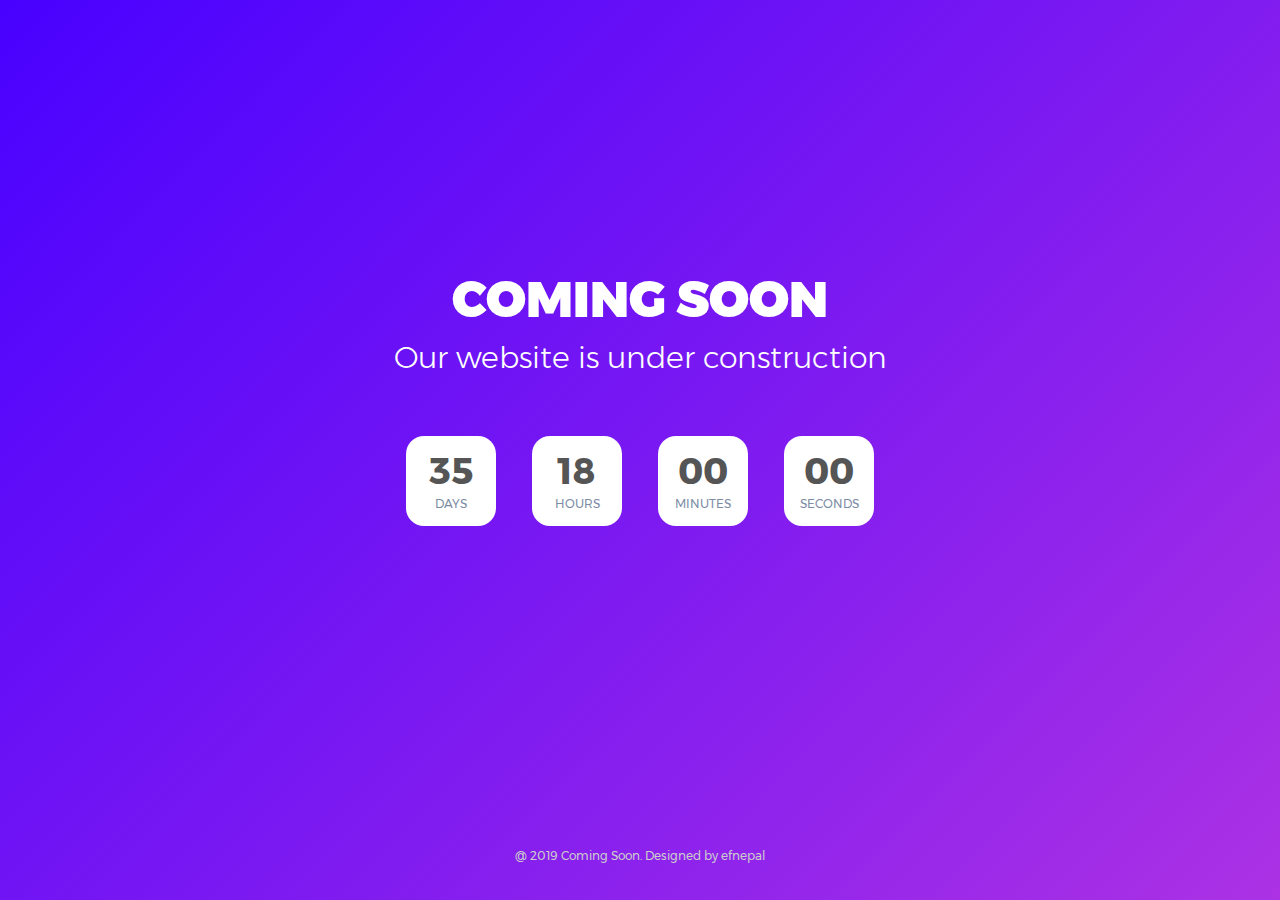
==== index.html @ 0855dcf0 "Initial Commit" ====
<!DOCTYPE html>
<html lang="en">
<head>
	<title>Coming Soon 4</title>
	<meta charset="UTF-8">
	<meta name="viewport" content="width=device-width, initial-scale=1">
<!--===============================================================================================-->	
	<link rel="icon" type="image/png" href="images/icons/favicon.ico"/>
<!--===============================================================================================-->
	<link rel="stylesheet" type="text/css" href="vendor/bootstrap/css/bootstrap.min.css">
<!--===============================================================================================-->
	<link rel="stylesheet" type="text/css" href="fonts/font-awesome-4.7.0/css/font-awesome.min.css">
<!--===============================================================================================-->
	<link rel="stylesheet" type="text/css" href="fonts/iconic/css/material-design-iconic-font.min.css">
<!--===============================================================================================-->
	<link rel="stylesheet" type="text/css" href="vendor/animate/animate.css">
<!--===============================================================================================-->
	<link rel="stylesheet" type="text/css" href="vendor/select2/select2.min.css">
<!--===============================================================================================-->
	<link rel="stylesheet" type="text/css" href="css/util.css">
	<link rel="stylesheet" type="text/css" href="css/main.css">
<!--===============================================================================================-->
</head>
<body>
	
	
	<div class="bg-g1 size1 flex-w flex-col-c-sb p-l-15 p-r-15 p-t-55 p-b-35 respon1">
		<span></span>
		<div class="flex-col-c p-t-50 p-b-50">
			<h3 class="l1-txt1 txt-center p-b-10">
				Coming Soon
			</h3>

			<p class="txt-center l1-txt2 p-b-60">
				Our website is under construction
			</p>

			<div class="flex-w flex-c cd100 p-b-82">
				<div class="flex-col-c-m size2 how-countdown">
					<span class="l1-txt3 p-b-9 days">35</span>
					<span class="s1-txt1">Days</span>
				</div>

				<div class="flex-col-c-m size2 how-countdown">
					<span class="l1-txt3 p-b-9 hours">17</span>
					<span class="s1-txt1">Hours</span>
				</div>

				<div class="flex-col-c-m size2 how-countdown">
					<span class="l1-txt3 p-b-9 minutes">50</span>
					<span class="s1-txt1">Minutes</span>
				</div>

				<div class="flex-col-c-m size2 how-countdown">
					<span class="l1-txt3 p-b-9 seconds">39</span>
					<span class="s1-txt1">Seconds</span>
				</div>
			</div>

			<!-- <button class="flex-c-m s1-txt2 size3 how-btn"  data-toggle="modal" data-target="#subscribe">
				Follow us for update now!
			</button> -->
		</div>

		<span class="s1-txt3 txt-center">
			@ 2019 Coming Soon. Designed by efnepal
		</span>
		
	</div>

	<!-- Modal Login -->
	<div class="modal fade" id="subscribe" tabindex="-1" role="dialog" aria-hidden="true">
		<div class="modal-dialog" role="document" data-dismiss="modal">
			<div class="modal-subscribe where1-parent bg0 bor2 size4 p-t-54 p-b-100 p-l-15 p-r-15">
				<button class="btn-close-modal how-btn2 fs-26 where1 trans-04">
					<i class="zmdi zmdi-close"></i>
				</button>

				<div class="wsize1 m-lr-auto">
					<h3 class="m1-txt1 txt-center p-b-36">
						<span class="bor1 p-b-6">Subscribe</span>
					</h3>

					<p class="m1-txt2 txt-center p-b-40">
						Follow us for update now!
					</p>

					<form class="contact100-form validate-form">
						<div class="wrap-input100 m-b-10 validate-input" data-validate = "Name is required">
							<input class="s1-txt4 placeholder0 input100" type="text" name="name" placeholder="Name">
							<span class="focus-input100"></span>
						</div>

						<div class="wrap-input100 m-b-20 validate-input" data-validate = "Email is required: ex@abc.xyz">
							<input class="s1-txt4 placeholder0 input100" type="text" name="email" placeholder="Email">
							<span class="focus-input100"></span>
						</div>

						<div class="w-full">
							<button class="flex-c-m s1-txt2 size5 how-btn1 trans-04">
								Get Updates
							</button>
						</div>
					</form>

					<p class="s1-txt5 txt-center wsize2 m-lr-auto p-t-20">
						And don’t worry, we hate spam too! You can unsubcribe at anytime.
					</p>
				</div>
			</div>

		</div>
	</div>

	

<!--===============================================================================================-->	
	<script src="vendor/jquery/jquery-3.2.1.min.js"></script>
<!--===============================================================================================-->
	<script src="vendor/bootstrap/js/popper.js"></script>
	<script src="vendor/bootstrap/js/bootstrap.min.js"></script>
<!--===============================================================================================-->
	<script src="vendor/select2/select2.min.js"></script>
<!--===============================================================================================-->
	<script src="vendor/countdowntime/moment.min.js"></script>
	<script src="vendor/countdowntime/moment-timezone.min.js"></script>
	<script src="vendor/countdowntime/moment-timezone-with-data.min.js"></script>
	<script src="vendor/countdowntime/countdowntime.js"></script>
	<script>
		$('.cd100').countdown100({
			// Set Endtime here
			// Endtime must be > current time
			endtimeYear: 0,
			endtimeMonth: 0,
			endtimeDate: 35,
			endtimeHours: 18,
			endtimeMinutes: 0,
			endtimeSeconds: 0,
			timeZone: "" 
			// ex:  timeZone: "America/New_York", can be empty
			// go to " http://momentjs.com/timezone/ " to get timezone
		});
	</script>
<!--===============================================================================================-->
	<script src="vendor/tilt/tilt.jquery.min.js"></script>
	<script >
		$('.js-tilt').tilt({
			scale: 1.1
		})
	</script>
<!--===============================================================================================-->
	<script src="js/main.js"></script>

</body>
</html>
---- fonts/iconic/css/material-design-iconic-font.min.css ----
@font-face{font-family:Material-Design-Iconic-Font;src:url(../fonts/Material-Design-Iconic-Font.woff2?v=2.2.0) format('woff2'),url(../fonts/Material-Design-Iconic-Font.woff?v=2.2.0) format('woff'),url(../fonts/Material-Design-Iconic-Font.ttf?v=2.2.0) format('truetype')}.zmdi{display:inline-block;font:normal normal normal 14px/1 'Material-Design-Iconic-Font';font-size:inherit;text-rendering:auto;-webkit-font-smoothing:antialiased;-moz-osx-font-smoothing:grayscale}.zmdi-hc-lg{font-size:1.33333333em;line-height:.75em;vertical-align:-15%}.zmdi-hc-2x{font-size:2em}.zmdi-hc-3x{font-size:3em}.zmdi-hc-4x{font-size:4em}.zmdi-hc-5x{font-size:5em}.zmdi-hc-fw{width:1.28571429em;text-align:center}.zmdi-hc-ul{padding-left:0;margin-left:2.14285714em;list-style-type:none}.zmdi-hc-ul>li{position:relative}.zmdi-hc-li{position:absolute;left:-2.14285714em;width:2.14285714em;top:.14285714em;text-align:center}.zmdi-hc-li.zmdi-hc-lg{left:-1.85714286em}.zmdi-hc-border{padding:.1em .25em;border:solid .1em #9e9e9e;border-radius:2px}.zmdi-hc-border-circle{padding:.1em .25em;border:solid .1em #9e9e9e;border-radius:50%}.zmdi.pull-left{float:left;margin-right:.15em}.zmdi.pull-right{float:right;margin-left:.15em}.zmdi-hc-spin{-webkit-animation:zmdi-spin 1.5s infinite linear;animation:zmdi-spin 1.5s infinite linear}.zmdi-hc-spin-reverse{-webkit-animation:zmdi-spin-reverse 1.5s infinite linear;animation:zmdi-spin-reverse 1.5s infinite linear}@-webkit-keyframes zmdi-spin{0%{-webkit-transform:rotate(0deg);transform:rotate(0deg)}100%{-webkit-transform:rotate(359deg);transform:rotate(359deg)}}@keyframes zmdi-spin{0%{-webkit-transform:rotate(0deg);transform:rotate(0deg)}100%{-webkit-transform:rotate(359deg);transform:rotate(359deg)}}@-webkit-keyframes zmdi-spin-reverse{0%{-webkit-transform:rotate(0deg);transform:rotate(0deg)}100%{-webkit-transform:rotate(-359deg);transform:rotate(-359deg)}}@keyframes zmdi-spin-reverse{0%{-webkit-transform:rotate(0deg);transform:rotate(0deg)}100%{-webkit-transform:rotate(-359deg);transform:rotate(-359deg)}}.zmdi-hc-rotate-90{-webkit-transform:rotate(90deg);-ms-transform:rotate(90deg);transform:rotate(90deg)}.zmdi-hc-rotate-180{-webkit-transform:rotate(180deg);-ms-transform:rotate(180deg);transform:rotate(180deg)}.zmdi-hc-rotate-270{-webkit-transform:rotate(270deg);-ms-transform:rotate(270deg);transform:rotate(270deg)}.zmdi-hc-flip-horizontal{-webkit-transform:scale(-1,1);-ms-transform:scale(-1,1);transform:scale(-1,1)}.zmdi-hc-flip-vertical{-webkit-transform:scale(1,-1);-ms-transform:scale(1,-1);transform:scale(1,-1)}.zmdi-hc-stack{position:relative;display:inline-block;width:2em;height:2em;line-height:2em;vertical-align:middle}.zmdi-hc-stack-1x,.zmdi-hc-stack-2x{position:absolute;left:0;width:100%;text-align:center}.zmdi-hc-stack-1x{line-height:inherit}.zmdi-hc-stack-2x{font-size:2em}.zmdi-hc-inverse{color:#fff}.zmdi-3d-rotation:before{content:'\f101'}.zmdi-airplane-off:before{content:'\f102'}.zmdi-airplane:before{content:'\f103'}.zmdi-album:before{content:'\f104'}.zmdi-archive:before{content:'\f105'}.zmdi-assignment-account:before{content:'\f106'}.zmdi-assignment-alert:before{content:'\f107'}.zmdi-assignment-check:before{content:'\f108'}.zmdi-assignment-o:before{content:'\f109'}.zmdi-assignment-return:before{content:'\f10a'}.zmdi-assignment-returned:before{content:'\f10b'}.zmdi-assignment:before{content:'\f10c'}.zmdi-attachment-alt:before{content:'\f10d'}.zmdi-attachment:before{content:'\f10e'}.zmdi-audio:before{content:'\f10f'}.zmdi-badge-check:before{content:'\f110'}.zmdi-balance-wallet:before{content:'\f111'}.zmdi-balance:before{content:'\f112'}.zmdi-battery-alert:before{content:'\f113'}.zmdi-battery-flash:before{content:'\f114'}.zmdi-battery-unknown:before{content:'\f115'}.zmdi-battery:before{content:'\f116'}.zmdi-bike:before{content:'\f117'}.zmdi-block-alt:before{content:'\f118'}.zmdi-block:before{content:'\f119'}.zmdi-boat:before{content:'\f11a'}.zmdi-book-image:before{content:'\f11b'}.zmdi-book:before{content:'\f11c'}.zmdi-bookmark-outline:before{content:'\f11d'}.zmdi-bookmark:before{content:'\f11e'}.zmdi-brush:before{content:'\f11f'}.zmdi-bug:before{content:'\f120'}.zmdi-bus:before{content:'\f121'}.zmdi-cake:before{content:'\f122'}.zmdi-car-taxi:before{content:'\f123'}.zmdi-car-wash:before{content:'\f124'}.zmdi-car:before{content:'\f125'}.zmdi-card-giftcard:before{content:'\f126'}.zmdi-card-membership:before{content:'\f127'}.zmdi-card-travel:before{content:'\f128'}.zmdi-card:before{content:'\f129'}.zmdi-case-check:before{content:'\f12a'}.zmdi-case-download:before{content:'\f12b'}.zmdi-case-play:before{content:'\f12c'}.zmdi-case:before{content:'\f12d'}.zmdi-cast-connected:before{content:'\f12e'}.zmdi-cast:before{content:'\f12f'}.zmdi-chart-donut:before{content:'\f130'}.zmdi-chart:before{content:'\f131'}.zmdi-city-alt:before{content:'\f132'}.zmdi-city:before{content:'\f133'}.zmdi-close-circle-o:before{content:'\f134'}.zmdi-close-circle:before{content:'\f135'}.zmdi-close:before{content:'\f136'}.zmdi-cocktail:before{content:'\f137'}.zmdi-code-setting:before{content:'\f138'}.zmdi-code-smartphone:before{content:'\f139'}.zmdi-code:before{content:'\f13a'}.zmdi-coffee:before{content:'\f13b'}.zmdi-collection-bookmark:before{content:'\f13c'}.zmdi-collection-case-play:before{content:'\f13d'}.zmdi-collection-folder-image:before{content:'\f13e'}.zmdi-collection-image-o:before{content:'\f13f'}.zmdi-collection-image:before{content:'\f140'}.zmdi-collection-item-1:before{content:'\f141'}.zmdi-collection-item-2:before{content:'\f142'}.zmdi-collection-item-3:before{content:'\f143'}.zmdi-collection-item-4:before{content:'\f144'}.zmdi-collection-item-5:before{content:'\f145'}.zmdi-collection-item-6:before{content:'\f146'}.zmdi-collection-item-7:before{content:'\f147'}.zmdi-collection-item-8:before{content:'\f148'}.zmdi-collection-item-9-plus:before{content:'\f149'}.zmdi-collection-item-9:before{content:'\f14a'}.zmdi-collection-item:before{content:'\f14b'}.zmdi-collection-music:before{content:'\f14c'}.zmdi-collection-pdf:before{content:'\f14d'}.zmdi-collection-plus:before{content:'\f14e'}.zmdi-collection-speaker:before{content:'\f14f'}.zmdi-collection-text:before{content:'\f150'}.zmdi-collection-video:before{content:'\f151'}.zmdi-compass:before{content:'\f152'}.zmdi-cutlery:before{content:'\f153'}.zmdi-delete:before{content:'\f154'}.zmdi-dialpad:before{content:'\f155'}.zmdi-dns:before{content:'\f156'}.zmdi-drink:before{content:'\f157'}.zmdi-edit:before{content:'\f158'}.zmdi-email-open:before{content:'\f159'}.zmdi-email:before{content:'\f15a'}.zmdi-eye-off:before{content:'\f15b'}.zmdi-eye:before{content:'\f15c'}.zmdi-eyedropper:before{content:'\f15d'}.zmdi-favorite-outline:before{content:'\f15e'}.zmdi-favorite:before{content:'\f15f'}.zmdi-filter-list:before{content:'\f160'}.zmdi-fire:before{content:'\f161'}.zmdi-flag:before{content:'\f162'}.zmdi-flare:before{content:'\f163'}.zmdi-flash-auto:before{content:'\f164'}.zmdi-flash-off:before{content:'\f165'}.zmdi-flash:before{content:'\f166'}.zmdi-flip:before{content:'\f167'}.zmdi-flower-alt:before{content:'\f168'}.zmdi-flower:before{content:'\f169'}.zmdi-font:before{content:'\f16a'}.zmdi-fullscreen-alt:before{content:'\f16b'}.zmdi-fullscreen-exit:before{content:'\f16c'}.zmdi-fullscreen:before{content:'\f16d'}.zmdi-functions:before{content:'\f16e'}.zmdi-gas-station:before{content:'\f16f'}.zmdi-gesture:before{content:'\f170'}.zmdi-globe-alt:before{content:'\f171'}.zmdi-globe-lock:before{content:'\f172'}.zmdi-globe:before{content:'\f173'}.zmdi-graduation-cap:before{content:'\f174'}.zmdi-home:before{content:'\f175'}.zmdi-hospital-alt:before{content:'\f176'}.zmdi-hospital:before{content:'\f177'}.zmdi-hotel:before{content:'\f178'}.zmdi-hourglass-alt:before{content:'\f179'}.zmdi-hourglass-outline:before{content:'\f17a'}.zmdi-hourglass:before{content:'\f17b'}.zmdi-http:before{content:'\f17c'}.zmdi-image-alt:before{content:'\f17d'}.zmdi-image-o:before{content:'\f17e'}.zmdi-image:before{content:'\f17f'}.zmdi-inbox:before{content:'\f180'}.zmdi-invert-colors-off:before{content:'\f181'}.zmdi-invert-colors:before{content:'\f182'}.zmdi-key:before{content:'\f183'}.zmdi-label-alt-outline:before{content:'\f184'}.zmdi-label-alt:before{content:'\f185'}.zmdi-label-heart:before{content:'\f186'}.zmdi-label:before{content:'\f187'}.zmdi-labels:before{content:'\f188'}.zmdi-lamp:before{content:'\f189'}.zmdi-landscape:before{content:'\f18a'}.zmdi-layers-off:before{content:'\f18b'}.zmdi-layers:before{content:'\f18c'}.zmdi-library:before{content:'\f18d'}.zmdi-link:before{content:'\f18e'}.zmdi-lock-open:before{content:'\f18f'}.zmdi-lock-outline:before{content:'\f190'}.zmdi-lock:before{content:'\f191'}.zmdi-mail-reply-all:before{content:'\f192'}.zmdi-mail-reply:before{content:'\f193'}.zmdi-mail-send:before{content:'\f194'}.zmdi-mall:before{content:'\f195'}.zmdi-map:before{content:'\f196'}.zmdi-menu:before{content:'\f197'}.zmdi-money-box:before{content:'\f198'}.zmdi-money-off:before{content:'\f199'}.zmdi-money:before{content:'\f19a'}.zmdi-more-vert:before{content:'\f19b'}.zmdi-more:before{content:'\f19c'}.zmdi-movie-alt:before{content:'\f19d'}.zmdi-movie:before{content:'\f19e'}.zmdi-nature-people:before{content:'\f19f'}.zmdi-nature:before{content:'\f1a0'}.zmdi-navigation:before{content:'\f1a1'}.zmdi-open-in-browser:before{content:'\f1a2'}.zmdi-open-in-new:before{content:'\f1a3'}.zmdi-palette:before{content:'\f1a4'}.zmdi-parking:before{content:'\f1a5'}.zmdi-pin-account:before{content:'\f1a6'}.zmdi-pin-assistant:before{content:'\f1a7'}.zmdi-pin-drop:before{content:'\f1a8'}.zmdi-pin-help:before{content:'\f1a9'}.zmdi-pin-off:before{content:'\f1aa'}.zmdi-pin:before{content:'\f1ab'}.zmdi-pizza:before{content:'\f1ac'}.zmdi-plaster:before{content:'\f1ad'}.zmdi-power-setting:before{content:'\f1ae'}.zmdi-power:before{content:'\f1af'}.zmdi-print:before{content:'\f1b0'}.zmdi-puzzle-piece:before{content:'\f1b1'}.zmdi-quote:before{content:'\f1b2'}.zmdi-railway:before{content:'\f1b3'}.zmdi-receipt:before{content:'\f1b4'}.zmdi-refresh-alt:before{content:'\f1b5'}.zmdi-refresh-sync-alert:before{content:'\f1b6'}.zmdi-refresh-sync-off:before{content:'\f1b7'}.zmdi-refresh-sync:before{content:'\f1b8'}.zmdi-refresh:before{content:'\f1b9'}.zmdi-roller:before{content:'\f1ba'}.zmdi-ruler:before{content:'\f1bb'}.zmdi-scissors:before{content:'\f1bc'}.zmdi-screen-rotation-lock:before{content:'\f1bd'}.zmdi-screen-rotation:before{content:'\f1be'}.zmdi-search-for:before{content:'\f1bf'}.zmdi-search-in-file:before{content:'\f1c0'}.zmdi-search-in-page:before{content:'\f1c1'}.zmdi-search-replace:before{content:'\f1c2'}.zmdi-search:before{content:'\f1c3'}.zmdi-seat:before{content:'\f1c4'}.zmdi-settings-square:before{content:'\f1c5'}.zmdi-settings:before{content:'\f1c6'}.zmdi-shield-check:before{content:'\f1c7'}.zmdi-shield-security:before{content:'\f1c8'}.zmdi-shopping-basket:before{content:'\f1c9'}.zmdi-shopping-cart-plus:before{content:'\f1ca'}.zmdi-shopping-cart:before{content:'\f1cb'}.zmdi-sign-in:before{content:'\f1cc'}.zmdi-sort-amount-asc:before{content:'\f1cd'}.zmdi-sort-amount-desc:before{content:'\f1ce'}.zmdi-sort-asc:before{content:'\f1cf'}.zmdi-sort-desc:before{content:'\f1d0'}.zmdi-spellcheck:before{content:'\f1d1'}.zmdi-storage:before{content:'\f1d2'}.zmdi-store-24:before{content:'\f1d3'}.zmdi-store:before{content:'\f1d4'}.zmdi-subway:before{content:'\f1d5'}.zmdi-sun:before{content:'\f1d6'}.zmdi-tab-unselected:before{content:'\f1d7'}.zmdi-tab:before{content:'\f1d8'}.zmdi-tag-close:before{content:'\f1d9'}.zmdi-tag-more:before{content:'\f1da'}.zmdi-tag:before{content:'\f1db'}.zmdi-thumb-down:before{content:'\f1dc'}.zmdi-thumb-up-down:before{content:'\f1dd'}.zmdi-thumb-up:before{content:'\f1de'}.zmdi-ticket-star:before{content:'\f1df'}.zmdi-toll:before{content:'\f1e0'}.zmdi-toys:before{content:'\f1e1'}.zmdi-traffic:before{content:'\f1e2'}.zmdi-translate:before{content:'\f1e3'}.zmdi-triangle-down:before{content:'\f1e4'}.zmdi-triangle-up:before{content:'\f1e5'}.zmdi-truck:before{content:'\f1e6'}.zmdi-turning-sign:before{content:'\f1e7'}.zmdi-wallpaper:before{content:'\f1e8'}.zmdi-washing-machine:before{content:'\f1e9'}.zmdi-window-maximize:before{content:'\f1ea'}.zmdi-window-minimize:before{content:'\f1eb'}.zmdi-window-restore:before{content:'\f1ec'}.zmdi-wrench:before{content:'\f1ed'}.zmdi-zoom-in:before{content:'\f1ee'}.zmdi-zoom-out:before{content:'\f1ef'}.zmdi-alert-circle-o:before{content:'\f1f0'}.zmdi-alert-circle:before{content:'\f1f1'}.zmdi-alert-octagon:before{content:'\f1f2'}.zmdi-alert-polygon:before{content:'\f1f3'}.zmdi-alert-triangle:before{content:'\f1f4'}.zmdi-help-outline:before{content:'\f1f5'}.zmdi-help:before{content:'\f1f6'}.zmdi-info-outline:before{content:'\f1f7'}.zmdi-info:before{content:'\f1f8'}.zmdi-notifications-active:before{content:'\f1f9'}.zmdi-notifications-add:before{content:'\f1fa'}.zmdi-notifications-none:before{content:'\f1fb'}.zmdi-notifications-off:before{content:'\f1fc'}.zmdi-notifications-paused:before{content:'\f1fd'}.zmdi-notifications:before{content:'\f1fe'}.zmdi-account-add:before{content:'\f1ff'}.zmdi-account-box-mail:before{content:'\f200'}.zmdi-account-box-o:before{content:'\f201'}.zmdi-account-box-phone:before{content:'\f202'}.zmdi-account-box:before{content:'\f203'}.zmdi-account-calendar:before{content:'\f204'}.zmdi-account-circle:before{content:'\f205'}.zmdi-account-o:before{content:'\f206'}.zmdi-account:before{content:'\f207'}.zmdi-accounts-add:before{content:'\f208'}.zmdi-accounts-alt:before{content:'\f209'}.zmdi-accounts-list-alt:before{content:'\f20a'}.zmdi-accounts-list:before{content:'\f20b'}.zmdi-accounts-outline:before{content:'\f20c'}.zmdi-accounts:before{content:'\f20d'}.zmdi-face:before{content:'\f20e'}.zmdi-female:before{content:'\f20f'}.zmdi-male-alt:before{content:'\f210'}.zmdi-male-female:before{content:'\f211'}.zmdi-male:before{content:'\f212'}.zmdi-mood-bad:before{content:'\f213'}.zmdi-mood:before{content:'\f214'}.zmdi-run:before{content:'\f215'}.zmdi-walk:before{content:'\f216'}.zmdi-cloud-box:before{content:'\f217'}.zmdi-cloud-circle:before{content:'\f218'}.zmdi-cloud-done:before{content:'\f219'}.zmdi-cloud-download:before{content:'\f21a'}.zmdi-cloud-off:before{content:'\f21b'}.zmdi-cloud-outline-alt:before{content:'\f21c'}.zmdi-cloud-outline:before{content:'\f21d'}.zmdi-cloud-upload:before{content:'\f21e'}.zmdi-cloud:before{content:'\f21f'}.zmdi-download:before{content:'\f220'}.zmdi-file-plus:before{content:'\f221'}.zmdi-file-text:before{content:'\f222'}.zmdi-file:before{content:'\f223'}.zmdi-folder-outline:before{content:'\f224'}.zmdi-folder-person:before{content:'\f225'}.zmdi-folder-star-alt:before{content:'\f226'}.zmdi-folder-star:before{content:'\f227'}.zmdi-folder:before{content:'\f228'}.zmdi-gif:before{content:'\f229'}.zmdi-upload:before{content:'\f22a'}.zmdi-border-all:before{content:'\f22b'}.zmdi-border-bottom:before{content:'\f22c'}.zmdi-border-clear:before{content:'\f22d'}.zmdi-border-color:before{content:'\f22e'}.zmdi-border-horizontal:before{content:'\f22f'}.zmdi-border-inner:before{content:'\f230'}.zmdi-border-left:before{content:'\f231'}.zmdi-border-outer:before{content:'\f232'}.zmdi-border-right:before{content:'\f233'}.zmdi-border-style:before{content:'\f234'}.zmdi-border-top:before{content:'\f235'}.zmdi-border-vertical:before{content:'\f236'}.zmdi-copy:before{content:'\f237'}.zmdi-crop:before{content:'\f238'}.zmdi-format-align-center:before{content:'\f239'}.zmdi-format-align-justify:before{content:'\f23a'}.zmdi-format-align-left:before{content:'\f23b'}.zmdi-format-align-right:before{content:'\f23c'}.zmdi-format-bold:before{content:'\f23d'}.zmdi-format-clear-all:before{content:'\f23e'}.zmdi-format-clear:before{content:'\f23f'}.zmdi-format-color-fill:before{content:'\f240'}.zmdi-format-color-reset:before{content:'\f241'}.zmdi-format-color-text:before{content:'\f242'}.zmdi-format-indent-decrease:before{content:'\f243'}.zmdi-format-indent-increase:before{content:'\f244'}.zmdi-format-italic:before{content:'\f245'}.zmdi-format-line-spacing:before{content:'\f246'}.zmdi-format-list-bulleted:before{content:'\f247'}.zmdi-format-list-numbered:before{content:'\f248'}.zmdi-format-ltr:before{content:'\f249'}.zmdi-format-rtl:before{content:'\f24a'}.zmdi-format-size:before{content:'\f24b'}.zmdi-format-strikethrough-s:before{content:'\f24c'}.zmdi-format-strikethrough:before{content:'\f24d'}.zmdi-format-subject:before{content:'\f24e'}.zmdi-format-underlined:before{content:'\f24f'}.zmdi-format-valign-bottom:before{content:'\f250'}.zmdi-format-valign-center:before{content:'\f251'}.zmdi-format-valign-top:before{content:'\f252'}.zmdi-redo:before{content:'\f253'}.zmdi-select-all:before{content:'\f254'}.zmdi-space-bar:before{content:'\f255'}.zmdi-text-format:before{content:'\f256'}.zmdi-transform:before{content:'\f257'}.zmdi-undo:before{content:'\f258'}.zmdi-wrap-text:before{content:'\f259'}.zmdi-comment-alert:before{content:'\f25a'}.zmdi-comment-alt-text:before{content:'\f25b'}.zmdi-comment-alt:before{content:'\f25c'}.zmdi-comment-edit:before{content:'\f25d'}.zmdi-comment-image:before{content:'\f25e'}.zmdi-comment-list:before{content:'\f25f'}.zmdi-comment-more:before{content:'\f260'}.zmdi-comment-outline:before{content:'\f261'}.zmdi-comment-text-alt:before{content:'\f262'}.zmdi-comment-text:before{content:'\f263'}.zmdi-comment-video:before{content:'\f264'}.zmdi-comment:before{content:'\f265'}.zmdi-comments:before{content:'\f266'}.zmdi-check-all:before{content:'\f267'}.zmdi-check-circle-u:before{content:'\f268'}.zmdi-check-circle:before{content:'\f269'}.zmdi-check-square:before{content:'\f26a'}.zmdi-check:before{content:'\f26b'}.zmdi-circle-o:before{content:'\f26c'}.zmdi-circle:before{content:'\f26d'}.zmdi-dot-circle-alt:before{content:'\f26e'}.zmdi-dot-circle:before{content:'\f26f'}.zmdi-minus-circle-outline:before{content:'\f270'}.zmdi-minus-circle:before{content:'\f271'}.zmdi-minus-square:before{content:'\f272'}.zmdi-minus:before{content:'\f273'}.zmdi-plus-circle-o-duplicate:before{content:'\f274'}.zmdi-plus-circle-o:before{content:'\f275'}.zmdi-plus-circle:before{content:'\f276'}.zmdi-plus-square:before{content:'\f277'}.zmdi-plus:before{content:'\f278'}.zmdi-square-o:before{content:'\f279'}.zmdi-star-circle:before{content:'\f27a'}.zmdi-star-half:before{content:'\f27b'}.zmdi-star-outline:before{content:'\f27c'}.zmdi-star:before{content:'\f27d'}.zmdi-bluetooth-connected:before{content:'\f27e'}.zmdi-bluetooth-off:before{content:'\f27f'}.zmdi-bluetooth-search:before{content:'\f280'}.zmdi-bluetooth-setting:before{content:'\f281'}.zmdi-bluetooth:before{content:'\f282'}.zmdi-camera-add:before{content:'\f283'}.zmdi-camera-alt:before{content:'\f284'}.zmdi-camera-bw:before{content:'\f285'}.zmdi-camera-front:before{content:'\f286'}.zmdi-camera-mic:before{content:'\f287'}.zmdi-camera-party-mode:before{content:'\f288'}.zmdi-camera-rear:before{content:'\f289'}.zmdi-camera-roll:before{content:'\f28a'}.zmdi-camera-switch:before{content:'\f28b'}.zmdi-camera:before{content:'\f28c'}.zmdi-card-alert:before{content:'\f28d'}.zmdi-card-off:before{content:'\f28e'}.zmdi-card-sd:before{content:'\f28f'}.zmdi-card-sim:before{content:'\f290'}.zmdi-desktop-mac:before{content:'\f291'}.zmdi-desktop-windows:before{content:'\f292'}.zmdi-device-hub:before{content:'\f293'}.zmdi-devices-off:before{content:'\f294'}.zmdi-devices:before{content:'\f295'}.zmdi-dock:before{content:'\f296'}.zmdi-floppy:before{content:'\f297'}.zmdi-gamepad:before{content:'\f298'}.zmdi-gps-dot:before{content:'\f299'}.zmdi-gps-off:before{content:'\f29a'}.zmdi-gps:before{content:'\f29b'}.zmdi-headset-mic:before{content:'\f29c'}.zmdi-headset:before{content:'\f29d'}.zmdi-input-antenna:before{content:'\f29e'}.zmdi-input-composite:before{content:'\f29f'}.zmdi-input-hdmi:before{content:'\f2a0'}.zmdi-input-power:before{content:'\f2a1'}.zmdi-input-svideo:before{content:'\f2a2'}.zmdi-keyboard-hide:before{content:'\f2a3'}.zmdi-keyboard:before{content:'\f2a4'}.zmdi-laptop-chromebook:before{content:'\f2a5'}.zmdi-laptop-mac:before{content:'\f2a6'}.zmdi-laptop:before{content:'\f2a7'}.zmdi-mic-off:before{content:'\f2a8'}.zmdi-mic-outline:before{content:'\f2a9'}.zmdi-mic-setting:before{content:'\f2aa'}.zmdi-mic:before{content:'\f2ab'}.zmdi-mouse:before{content:'\f2ac'}.zmdi-network-alert:before{content:'\f2ad'}.zmdi-network-locked:before{content:'\f2ae'}.zmdi-network-off:before{content:'\f2af'}.zmdi-network-outline:before{content:'\f2b0'}.zmdi-network-setting:before{content:'\f2b1'}.zmdi-network:before{content:'\f2b2'}.zmdi-phone-bluetooth:before{content:'\f2b3'}.zmdi-phone-end:before{content:'\f2b4'}.zmdi-phone-forwarded:before{content:'\f2b5'}.zmdi-phone-in-talk:before{content:'\f2b6'}.zmdi-phone-locked:before{content:'\f2b7'}.zmdi-phone-missed:before{content:'\f2b8'}.zmdi-phone-msg:before{content:'\f2b9'}.zmdi-phone-paused:before{content:'\f2ba'}.zmdi-phone-ring:before{content:'\f2bb'}.zmdi-phone-setting:before{content:'\f2bc'}.zmdi-phone-sip:before{content:'\f2bd'}.zmdi-phone:before{content:'\f2be'}.zmdi-portable-wifi-changes:before{content:'\f2bf'}.zmdi-portable-wifi-off:before{content:'\f2c0'}.zmdi-portable-wifi:before{content:'\f2c1'}.zmdi-radio:before{content:'\f2c2'}.zmdi-reader:before{content:'\f2c3'}.zmdi-remote-control-alt:before{content:'\f2c4'}.zmdi-remote-control:before{content:'\f2c5'}.zmdi-router:before{content:'\f2c6'}.zmdi-scanner:before{content:'\f2c7'}.zmdi-smartphone-android:before{content:'\f2c8'}.zmdi-smartphone-download:before{content:'\f2c9'}.zmdi-smartphone-erase:before{content:'\f2ca'}.zmdi-smartphone-info:before{content:'\f2cb'}.zmdi-smartphone-iphone:before{content:'\f2cc'}.zmdi-smartphone-landscape-lock:before{content:'\f2cd'}.zmdi-smartphone-landscape:before{content:'\f2ce'}.zmdi-smartphone-lock:before{content:'\f2cf'}.zmdi-smartphone-portrait-lock:before{content:'\f2d0'}.zmdi-smartphone-ring:before{content:'\f2d1'}.zmdi-smartphone-setting:before{content:'\f2d2'}.zmdi-smartphone-setup:before{content:'\f2d3'}.zmdi-smartphone:before{content:'\f2d4'}.zmdi-speaker:before{content:'\f2d5'}.zmdi-tablet-android:before{content:'\f2d6'}.zmdi-tablet-mac:before{content:'\f2d7'}.zmdi-tablet:before{content:'\f2d8'}.zmdi-tv-alt-play:before{content:'\f2d9'}.zmdi-tv-list:before{content:'\f2da'}.zmdi-tv-play:before{content:'\f2db'}.zmdi-tv:before{content:'\f2dc'}.zmdi-usb:before{content:'\f2dd'}.zmdi-videocam-off:before{content:'\f2de'}.zmdi-videocam-switch:before{content:'\f2df'}.zmdi-videocam:before{content:'\f2e0'}.zmdi-watch:before{content:'\f2e1'}.zmdi-wifi-alt-2:before{content:'\f2e2'}.zmdi-wifi-alt:before{content:'\f2e3'}.zmdi-wifi-info:before{content:'\f2e4'}.zmdi-wifi-lock:before{content:'\f2e5'}.zmdi-wifi-off:before{content:'\f2e6'}.zmdi-wifi-outline:before{content:'\f2e7'}.zmdi-wifi:before{content:'\f2e8'}.zmdi-arrow-left-bottom:before{content:'\f2e9'}.zmdi-arrow-left:before{content:'\f2ea'}.zmdi-arrow-merge:before{content:'\f2eb'}.zmdi-arrow-missed:before{content:'\f2ec'}.zmdi-arrow-right-top:before{content:'\f2ed'}.zmdi-arrow-right:before{content:'\f2ee'}.zmdi-arrow-split:before{content:'\f2ef'}.zmdi-arrows:before{content:'\f2f0'}.zmdi-caret-down-circle:before{content:'\f2f1'}.zmdi-caret-down:before{content:'\f2f2'}.zmdi-caret-left-circle:before{content:'\f2f3'}.zmdi-caret-left:before{content:'\f2f4'}.zmdi-caret-right-circle:before{content:'\f2f5'}.zmdi-caret-right:before{content:'\f2f6'}.zmdi-caret-up-circle:before{content:'\f2f7'}.zmdi-caret-up:before{content:'\f2f8'}.zmdi-chevron-down:before{content:'\f2f9'}.zmdi-chevron-left:before{content:'\f2fa'}.zmdi-chevron-right:before{content:'\f2fb'}.zmdi-chevron-up:before{content:'\f2fc'}.zmdi-forward:before{content:'\f2fd'}.zmdi-long-arrow-down:before{content:'\f2fe'}.zmdi-long-arrow-left:before{content:'\f2ff'}.zmdi-long-arrow-return:before{content:'\f300'}.zmdi-long-arrow-right:before{content:'\f301'}.zmdi-long-arrow-tab:before{content:'\f302'}.zmdi-long-arrow-up:before{content:'\f303'}.zmdi-rotate-ccw:before{content:'\f304'}.zmdi-rotate-cw:before{content:'\f305'}.zmdi-rotate-left:before{content:'\f306'}.zmdi-rotate-right:before{content:'\f307'}.zmdi-square-down:before{content:'\f308'}.zmdi-square-right:before{content:'\f309'}.zmdi-swap-alt:before{content:'\f30a'}.zmdi-swap-vertical-circle:before{content:'\f30b'}.zmdi-swap-vertical:before{content:'\f30c'}.zmdi-swap:before{content:'\f30d'}.zmdi-trending-down:before{content:'\f30e'}.zmdi-trending-flat:before{content:'\f30f'}.zmdi-trending-up:before{content:'\f310'}.zmdi-unfold-less:before{content:'\f311'}.zmdi-unfold-more:before{content:'\f312'}.zmdi-apps:before{content:'\f313'}.zmdi-grid-off:before{content:'\f314'}.zmdi-grid:before{content:'\f315'}.zmdi-view-agenda:before{content:'\f316'}.zmdi-view-array:before{content:'\f317'}.zmdi-view-carousel:before{content:'\f318'}.zmdi-view-column:before{content:'\f319'}.zmdi-view-comfy:before{content:'\f31a'}.zmdi-view-compact:before{content:'\f31b'}.zmdi-view-dashboard:before{content:'\f31c'}.zmdi-view-day:before{content:'\f31d'}.zmdi-view-headline:before{content:'\f31e'}.zmdi-view-list-alt:before{content:'\f31f'}.zmdi-view-list:before{content:'\f320'}.zmdi-view-module:before{content:'\f321'}.zmdi-view-quilt:before{content:'\f322'}.zmdi-view-stream:before{content:'\f323'}.zmdi-view-subtitles:before{content:'\f324'}.zmdi-view-toc:before{content:'\f325'}.zmdi-view-web:before{content:'\f326'}.zmdi-view-week:before{content:'\f327'}.zmdi-widgets:before{content:'\f328'}.zmdi-alarm-check:before{content:'\f329'}.zmdi-alarm-off:before{content:'\f32a'}.zmdi-alarm-plus:before{content:'\f32b'}.zmdi-alarm-snooze:before{content:'\f32c'}.zmdi-alarm:before{content:'\f32d'}.zmdi-calendar-alt:before{content:'\f32e'}.zmdi-calendar-check:before{content:'\f32f'}.zmdi-calendar-close:before{content:'\f330'}.zmdi-calendar-note:before{content:'\f331'}.zmdi-calendar:before{content:'\f332'}.zmdi-time-countdown:before{content:'\f333'}.zmdi-time-interval:before{content:'\f334'}.zmdi-time-restore-setting:before{content:'\f335'}.zmdi-time-restore:before{content:'\f336'}.zmdi-time:before{content:'\f337'}.zmdi-timer-off:before{content:'\f338'}.zmdi-timer:before{content:'\f339'}.zmdi-android-alt:before{content:'\f33a'}.zmdi-android:before{content:'\f33b'}.zmdi-apple:before{content:'\f33c'}.zmdi-behance:before{content:'\f33d'}.zmdi-codepen:before{content:'\f33e'}.zmdi-dribbble:before{content:'\f33f'}.zmdi-dropbox:before{content:'\f340'}.zmdi-evernote:before{content:'\f341'}.zmdi-facebook-box:before{content:'\f342'}.zmdi-facebook:before{content:'\f343'}.zmdi-github-box:before{content:'\f344'}.zmdi-github:before{content:'\f345'}.zmdi-google-drive:before{content:'\f346'}.zmdi-google-earth:before{content:'\f347'}.zmdi-google-glass:before{content:'\f348'}.zmdi-google-maps:before{content:'\f349'}.zmdi-google-pages:before{content:'\f34a'}.zmdi-google-play:before{content:'\f34b'}.zmdi-google-plus-box:before{content:'\f34c'}.zmdi-google-plus:before{content:'\f34d'}.zmdi-google:before{content:'\f34e'}.zmdi-instagram:before{content:'\f34f'}.zmdi-language-css3:before{content:'\f350'}.zmdi-language-html5:before{content:'\f351'}.zmdi-language-javascript:before{content:'\f352'}.zmdi-language-python-alt:before{content:'\f353'}.zmdi-language-python:before{content:'\f354'}.zmdi-lastfm:before{content:'\f355'}.zmdi-linkedin-box:before{content:'\f356'}.zmdi-paypal:before{content:'\f357'}.zmdi-pinterest-box:before{content:'\f358'}.zmdi-pocket:before{content:'\f359'}.zmdi-polymer:before{content:'\f35a'}.zmdi-share:before{content:'\f35b'}.zmdi-stackoverflow:before{content:'\f35c'}.zmdi-steam-square:before{content:'\f35d'}.zmdi-steam:before{content:'\f35e'}.zmdi-twitter-box:before{content:'\f35f'}.zmdi-twitter:before{content:'\f360'}.zmdi-vk:before{content:'\f361'}.zmdi-wikipedia:before{content:'\f362'}.zmdi-windows:before{content:'\f363'}.zmdi-aspect-ratio-alt:before{content:'\f364'}.zmdi-aspect-ratio:before{content:'\f365'}.zmdi-blur-circular:before{content:'\f366'}.zmdi-blur-linear:before{content:'\f367'}.zmdi-blur-off:before{content:'\f368'}.zmdi-blur:before{content:'\f369'}.zmdi-brightness-2:before{content:'\f36a'}.zmdi-brightness-3:before{content:'\f36b'}.zmdi-brightness-4:before{content:'\f36c'}.zmdi-brightness-5:before{content:'\f36d'}.zmdi-brightness-6:before{content:'\f36e'}.zmdi-brightness-7:before{content:'\f36f'}.zmdi-brightness-auto:before{content:'\f370'}.zmdi-brightness-setting:before{content:'\f371'}.zmdi-broken-image:before{content:'\f372'}.zmdi-center-focus-strong:before{content:'\f373'}.zmdi-center-focus-weak:before{content:'\f374'}.zmdi-compare:before{content:'\f375'}.zmdi-crop-16-9:before{content:'\f376'}.zmdi-crop-3-2:before{content:'\f377'}.zmdi-crop-5-4:before{content:'\f378'}.zmdi-crop-7-5:before{content:'\f379'}.zmdi-crop-din:before{content:'\f37a'}.zmdi-crop-free:before{content:'\f37b'}.zmdi-crop-landscape:before{content:'\f37c'}.zmdi-crop-portrait:before{content:'\f37d'}.zmdi-crop-square:before{content:'\f37e'}.zmdi-exposure-alt:before{content:'\f37f'}.zmdi-exposure:before{content:'\f380'}.zmdi-filter-b-and-w:before{content:'\f381'}.zmdi-filter-center-focus:before{content:'\f382'}.zmdi-filter-frames:before{content:'\f383'}.zmdi-filter-tilt-shift:before{content:'\f384'}.zmdi-gradient:before{content:'\f385'}.zmdi-grain:before{content:'\f386'}.zmdi-graphic-eq:before{content:'\f387'}.zmdi-hdr-off:before{content:'\f388'}.zmdi-hdr-strong:before{content:'\f389'}.zmdi-hdr-weak:before{content:'\f38a'}.zmdi-hdr:before{content:'\f38b'}.zmdi-iridescent:before{content:'\f38c'}.zmdi-leak-off:before{content:'\f38d'}.zmdi-leak:before{content:'\f38e'}.zmdi-looks:before{content:'\f38f'}.zmdi-loupe:before{content:'\f390'}.zmdi-panorama-horizontal:before{content:'\f391'}.zmdi-panorama-vertical:before{content:'\f392'}.zmdi-panorama-wide-angle:before{content:'\f393'}.zmdi-photo-size-select-large:before{content:'\f394'}.zmdi-photo-size-select-small:before{content:'\f395'}.zmdi-picture-in-picture:before{content:'\f396'}.zmdi-slideshow:before{content:'\f397'}.zmdi-texture:before{content:'\f398'}.zmdi-tonality:before{content:'\f399'}.zmdi-vignette:before{content:'\f39a'}.zmdi-wb-auto:before{content:'\f39b'}.zmdi-eject-alt:before{content:'\f39c'}.zmdi-eject:before{content:'\f39d'}.zmdi-equalizer:before{content:'\f39e'}.zmdi-fast-forward:before{content:'\f39f'}.zmdi-fast-rewind:before{content:'\f3a0'}.zmdi-forward-10:before{content:'\f3a1'}.zmdi-forward-30:before{content:'\f3a2'}.zmdi-forward-5:before{content:'\f3a3'}.zmdi-hearing:before{content:'\f3a4'}.zmdi-pause-circle-outline:before{content:'\f3a5'}.zmdi-pause-circle:before{content:'\f3a6'}.zmdi-pause:before{content:'\f3a7'}.zmdi-play-circle-outline:before{content:'\f3a8'}.zmdi-play-circle:before{content:'\f3a9'}.zmdi-play:before{content:'\f3aa'}.zmdi-playlist-audio:before{content:'\f3ab'}.zmdi-playlist-plus:before{content:'\f3ac'}.zmdi-repeat-one:before{content:'\f3ad'}.zmdi-repeat:before{content:'\f3ae'}.zmdi-replay-10:before{content:'\f3af'}.zmdi-replay-30:before{content:'\f3b0'}.zmdi-replay-5:before{content:'\f3b1'}.zmdi-replay:before{content:'\f3b2'}.zmdi-shuffle:before{content:'\f3b3'}.zmdi-skip-next:before{content:'\f3b4'}.zmdi-skip-previous:before{content:'\f3b5'}.zmdi-stop:before{content:'\f3b6'}.zmdi-surround-sound:before{content:'\f3b7'}.zmdi-tune:before{content:'\f3b8'}.zmdi-volume-down:before{content:'\f3b9'}.zmdi-volume-mute:before{content:'\f3ba'}.zmdi-volume-off:before{content:'\f3bb'}.zmdi-volume-up:before{content:'\f3bc'}.zmdi-n-1-square:before{content:'\f3bd'}.zmdi-n-2-square:before{content:'\f3be'}.zmdi-n-3-square:before{content:'\f3bf'}.zmdi-n-4-square:before{content:'\f3c0'}.zmdi-n-5-square:before{content:'\f3c1'}.zmdi-n-6-square:before{content:'\f3c2'}.zmdi-neg-1:before{content:'\f3c3'}.zmdi-neg-2:before{content:'\f3c4'}.zmdi-plus-1:before{content:'\f3c5'}.zmdi-plus-2:before{content:'\f3c6'}.zmdi-sec-10:before{content:'\f3c7'}.zmdi-sec-3:before{content:'\f3c8'}.zmdi-zero:before{content:'\f3c9'}.zmdi-airline-seat-flat-angled:before{content:'\f3ca'}.zmdi-airline-seat-flat:before{content:'\f3cb'}.zmdi-airline-seat-individual-suite:before{content:'\f3cc'}.zmdi-airline-seat-legroom-extra:before{content:'\f3cd'}.zmdi-airline-seat-legroom-normal:before{content:'\f3ce'}.zmdi-airline-seat-legroom-reduced:before{content:'\f3cf'}.zmdi-airline-seat-recline-extra:before{content:'\f3d0'}.zmdi-airline-seat-recline-normal:before{content:'\f3d1'}.zmdi-airplay:before{content:'\f3d2'}.zmdi-closed-caption:before{content:'\f3d3'}.zmdi-confirmation-number:before{content:'\f3d4'}.zmdi-developer-board:before{content:'\f3d5'}.zmdi-disc-full:before{content:'\f3d6'}.zmdi-explicit:before{content:'\f3d7'}.zmdi-flight-land:before{content:'\f3d8'}.zmdi-flight-takeoff:before{content:'\f3d9'}.zmdi-flip-to-back:before{content:'\f3da'}.zmdi-flip-to-front:before{content:'\f3db'}.zmdi-group-work:before{content:'\f3dc'}.zmdi-hd:before{content:'\f3dd'}.zmdi-hq:before{content:'\f3de'}.zmdi-markunread-mailbox:before{content:'\f3df'}.zmdi-memory:before{content:'\f3e0'}.zmdi-nfc:before{content:'\f3e1'}.zmdi-play-for-work:before{content:'\f3e2'}.zmdi-power-input:before{content:'\f3e3'}.zmdi-present-to-all:before{content:'\f3e4'}.zmdi-satellite:before{content:'\f3e5'}.zmdi-tap-and-play:before{content:'\f3e6'}.zmdi-vibration:before{content:'\f3e7'}.zmdi-voicemail:before{content:'\f3e8'}.zmdi-group:before{content:'\f3e9'}.zmdi-rss:before{content:'\f3ea'}.zmdi-shape:before{content:'\f3eb'}.zmdi-spinner:before{content:'\f3ec'}.zmdi-ungroup:before{content:'\f3ed'}.zmdi-500px:before{content:'\f3ee'}.zmdi-8tracks:before{content:'\f3ef'}.zmdi-amazon:before{content:'\f3f0'}.zmdi-blogger:before{content:'\f3f1'}.zmdi-delicious:before{content:'\f3f2'}.zmdi-disqus:before{content:'\f3f3'}.zmdi-flattr:before{content:'\f3f4'}.zmdi-flickr:before{content:'\f3f5'}.zmdi-github-alt:before{content:'\f3f6'}.zmdi-google-old:before{content:'\f3f7'}.zmdi-linkedin:before{content:'\f3f8'}.zmdi-odnoklassniki:before{content:'\f3f9'}.zmdi-outlook:before{content:'\f3fa'}.zmdi-paypal-alt:before{content:'\f3fb'}.zmdi-pinterest:before{content:'\f3fc'}.zmdi-playstation:before{content:'\f3fd'}.zmdi-reddit:before{content:'\f3fe'}.zmdi-skype:before{content:'\f3ff'}.zmdi-slideshare:before{content:'\f400'}.zmdi-soundcloud:before{content:'\f401'}.zmdi-tumblr:before{content:'\f402'}.zmdi-twitch:before{content:'\f403'}.zmdi-vimeo:before{content:'\f404'}.zmdi-whatsapp:before{content:'\f405'}.zmdi-xbox:before{content:'\f406'}.zmdi-yahoo:before{content:'\f407'}.zmdi-youtube-play:before{content:'\f408'}.zmdi-youtube:before{content:'\f409'}.zmdi-3d-rotation:before{content:'\f101'}.zmdi-airplane-off:before{content:'\f102'}.zmdi-airplane:before{content:'\f103'}.zmdi-album:before{content:'\f104'}.zmdi-archive:before{content:'\f105'}.zmdi-assignment-account:before{content:'\f106'}.zmdi-assignment-alert:before{content:'\f107'}.zmdi-assignment-check:before{content:'\f108'}.zmdi-assignment-o:before{content:'\f109'}.zmdi-assignment-return:before{content:'\f10a'}.zmdi-assignment-returned:before{content:'\f10b'}.zmdi-assignment:before{content:'\f10c'}.zmdi-attachment-alt:before{content:'\f10d'}.zmdi-attachment:before{content:'\f10e'}.zmdi-audio:before{content:'\f10f'}.zmdi-badge-check:before{content:'\f110'}.zmdi-balance-wallet:before{content:'\f111'}.zmdi-balance:before{content:'\f112'}.zmdi-battery-alert:before{content:'\f113'}.zmdi-battery-flash:before{content:'\f114'}.zmdi-battery-unknown:before{content:'\f115'}.zmdi-battery:before{content:'\f116'}.zmdi-bike:before{content:'\f117'}.zmdi-block-alt:before{content:'\f118'}.zmdi-block:before{content:'\f119'}.zmdi-boat:before{content:'\f11a'}.zmdi-book-image:before{content:'\f11b'}.zmdi-book:before{content:'\f11c'}.zmdi-bookmark-outline:before{content:'\f11d'}.zmdi-bookmark:before{content:'\f11e'}.zmdi-brush:before{content:'\f11f'}.zmdi-bug:before{content:'\f120'}.zmdi-bus:before{content:'\f121'}.zmdi-cake:before{content:'\f122'}.zmdi-car-taxi:before{content:'\f123'}.zmdi-car-wash:before{content:'\f124'}.zmdi-car:before{content:'\f125'}.zmdi-card-giftcard:before{content:'\f126'}.zmdi-card-membership:before{content:'\f127'}.zmdi-card-travel:before{content:'\f128'}.zmdi-card:before{content:'\f129'}.zmdi-case-check:before{content:'\f12a'}.zmdi-case-download:before{content:'\f12b'}.zmdi-case-play:before{content:'\f12c'}.zmdi-case:before{content:'\f12d'}.zmdi-cast-connected:before{content:'\f12e'}.zmdi-cast:before{content:'\f12f'}.zmdi-chart-donut:before{content:'\f130'}.zmdi-chart:before{content:'\f131'}.zmdi-city-alt:before{content:'\f132'}.zmdi-city:before{content:'\f133'}.zmdi-close-circle-o:before{content:'\f134'}.zmdi-close-circle:before{content:'\f135'}.zmdi-close:before{content:'\f136'}.zmdi-cocktail:before{content:'\f137'}.zmdi-code-setting:before{content:'\f138'}.zmdi-code-smartphone:before{content:'\f139'}.zmdi-code:before{content:'\f13a'}.zmdi-coffee:before{content:'\f13b'}.zmdi-collection-bookmark:before{content:'\f13c'}.zmdi-collection-case-play:before{content:'\f13d'}.zmdi-collection-folder-image:before{content:'\f13e'}.zmdi-collection-image-o:before{content:'\f13f'}.zmdi-collection-image:before{content:'\f140'}.zmdi-collection-item-1:before{content:'\f141'}.zmdi-collection-item-2:before{content:'\f142'}.zmdi-collection-item-3:before{content:'\f143'}.zmdi-collection-item-4:before{content:'\f144'}.zmdi-collection-item-5:before{content:'\f145'}.zmdi-collection-item-6:before{content:'\f146'}.zmdi-collection-item-7:before{content:'\f147'}.zmdi-collection-item-8:before{content:'\f148'}.zmdi-collection-item-9-plus:before{content:'\f149'}.zmdi-collection-item-9:before{content:'\f14a'}.zmdi-collection-item:before{content:'\f14b'}.zmdi-collection-music:before{content:'\f14c'}.zmdi-collection-pdf:before{content:'\f14d'}.zmdi-collection-plus:before{content:'\f14e'}.zmdi-collection-speaker:before{content:'\f14f'}.zmdi-collection-text:before{content:'\f150'}.zmdi-collection-video:before{content:'\f151'}.zmdi-compass:before{content:'\f152'}.zmdi-cutlery:before{content:'\f153'}.zmdi-delete:before{content:'\f154'}.zmdi-dialpad:before{content:'\f155'}.zmdi-dns:before{content:'\f156'}.zmdi-drink:before{content:'\f157'}.zmdi-edit:before{content:'\f158'}.zmdi-email-open:before{content:'\f159'}.zmdi-email:before{content:'\f15a'}.zmdi-eye-off:before{content:'\f15b'}.zmdi-eye:before{content:'\f15c'}.zmdi-eyedropper:before{content:'\f15d'}.zmdi-favorite-outline:before{content:'\f15e'}.zmdi-favorite:before{content:'\f15f'}.zmdi-filter-list:before{content:'\f160'}.zmdi-fire:before{content:'\f161'}.zmdi-flag:before{content:'\f162'}.zmdi-flare:before{content:'\f163'}.zmdi-flash-auto:before{content:'\f164'}.zmdi-flash-off:before{content:'\f165'}.zmdi-flash:before{content:'\f166'}.zmdi-flip:before{content:'\f167'}.zmdi-flower-alt:before{content:'\f168'}.zmdi-flower:before{content:'\f169'}.zmdi-font:before{content:'\f16a'}.zmdi-fullscreen-alt:before{content:'\f16b'}.zmdi-fullscreen-exit:before{content:'\f16c'}.zmdi-fullscreen:before{content:'\f16d'}.zmdi-functions:before{content:'\f16e'}.zmdi-gas-station:before{content:'\f16f'}.zmdi-gesture:before{content:'\f170'}.zmdi-globe-alt:before{content:'\f171'}.zmdi-globe-lock:before{content:'\f172'}.zmdi-globe:before{content:'\f173'}.zmdi-graduation-cap:before{content:'\f174'}.zmdi-home:before{content:'\f175'}.zmdi-hospital-alt:before{content:'\f176'}.zmdi-hospital:before{content:'\f177'}.zmdi-hotel:before{content:'\f178'}.zmdi-hourglass-alt:before{content:'\f179'}.zmdi-hourglass-outline:before{content:'\f17a'}.zmdi-hourglass:before{content:'\f17b'}.zmdi-http:before{content:'\f17c'}.zmdi-image-alt:before{content:'\f17d'}.zmdi-image-o:before{content:'\f17e'}.zmdi-image:before{content:'\f17f'}.zmdi-inbox:before{content:'\f180'}.zmdi-invert-colors-off:before{content:'\f181'}.zmdi-invert-colors:before{content:'\f182'}.zmdi-key:before{content:'\f183'}.zmdi-label-alt-outline:before{content:'\f184'}.zmdi-label-alt:before{content:'\f185'}.zmdi-label-heart:before{content:'\f186'}.zmdi-label:before{content:'\f187'}.zmdi-labels:before{content:'\f188'}.zmdi-lamp:before{content:'\f189'}.zmdi-landscape:before{content:'\f18a'}.zmdi-layers-off:before{content:'\f18b'}.zmdi-layers:before{content:'\f18c'}.zmdi-library:before{content:'\f18d'}.zmdi-link:before{content:'\f18e'}.zmdi-lock-open:before{content:'\f18f'}.zmdi-lock-outline:before{content:'\f190'}.zmdi-lock:before{content:'\f191'}.zmdi-mail-reply-all:before{content:'\f192'}.zmdi-mail-reply:before{content:'\f193'}.zmdi-mail-send:before{content:'\f194'}.zmdi-mall:before{content:'\f195'}.zmdi-map:before{content:'\f196'}.zmdi-menu:before{content:'\f197'}.zmdi-money-box:before{content:'\f198'}.zmdi-money-off:before{content:'\f199'}.zmdi-money:before{content:'\f19a'}.zmdi-more-vert:before{content:'\f19b'}.zmdi-more:before{content:'\f19c'}.zmdi-movie-alt:before{content:'\f19d'}.zmdi-movie:before{content:'\f19e'}.zmdi-nature-people:before{content:'\f19f'}.zmdi-nature:before{content:'\f1a0'}.zmdi-navigation:before{content:'\f1a1'}.zmdi-open-in-browser:before{content:'\f1a2'}.zmdi-open-in-new:before{content:'\f1a3'}.zmdi-palette:before{content:'\f1a4'}.zmdi-parking:before{content:'\f1a5'}.zmdi-pin-account:before{content:'\f1a6'}.zmdi-pin-assistant:before{content:'\f1a7'}.zmdi-pin-drop:before{content:'\f1a8'}.zmdi-pin-help:before{content:'\f1a9'}.zmdi-pin-off:before{content:'\f1aa'}.zmdi-pin:before{content:'\f1ab'}.zmdi-pizza:before{content:'\f1ac'}.zmdi-plaster:before{content:'\f1ad'}.zmdi-power-setting:before{content:'\f1ae'}.zmdi-power:before{content:'\f1af'}.zmdi-print:before{content:'\f1b0'}.zmdi-puzzle-piece:before{content:'\f1b1'}.zmdi-quote:before{content:'\f1b2'}.zmdi-railway:before{content:'\f1b3'}.zmdi-receipt:before{content:'\f1b4'}.zmdi-refresh-alt:before{content:'\f1b5'}.zmdi-refresh-sync-alert:before{content:'\f1b6'}.zmdi-refresh-sync-off:before{content:'\f1b7'}.zmdi-refresh-sync:before{content:'\f1b8'}.zmdi-refresh:before{content:'\f1b9'}.zmdi-roller:before{content:'\f1ba'}.zmdi-ruler:before{content:'\f1bb'}.zmdi-scissors:before{content:'\f1bc'}.zmdi-screen-rotation-lock:before{content:'\f1bd'}.zmdi-screen-rotation:before{content:'\f1be'}.zmdi-search-for:before{content:'\f1bf'}.zmdi-search-in-file:before{content:'\f1c0'}.zmdi-search-in-page:before{content:'\f1c1'}.zmdi-search-replace:before{content:'\f1c2'}.zmdi-search:before{content:'\f1c3'}.zmdi-seat:before{content:'\f1c4'}.zmdi-settings-square:before{content:'\f1c5'}.zmdi-settings:before{content:'\f1c6'}.zmdi-shield-check:before{content:'\f1c7'}.zmdi-shield-security:before{content:'\f1c8'}.zmdi-shopping-basket:before{content:'\f1c9'}.zmdi-shopping-cart-plus:before{content:'\f1ca'}.zmdi-shopping-cart:before{content:'\f1cb'}.zmdi-sign-in:before{content:'\f1cc'}.zmdi-sort-amount-asc:before{content:'\f1cd'}.zmdi-sort-amount-desc:before{content:'\f1ce'}.zmdi-sort-asc:before{content:'\f1cf'}.zmdi-sort-desc:before{content:'\f1d0'}.zmdi-spellcheck:before{content:'\f1d1'}.zmdi-storage:before{content:'\f1d2'}.zmdi-store-24:before{content:'\f1d3'}.zmdi-store:before{content:'\f1d4'}.zmdi-subway:before{content:'\f1d5'}.zmdi-sun:before{content:'\f1d6'}.zmdi-tab-unselected:before{content:'\f1d7'}.zmdi-tab:before{content:'\f1d8'}.zmdi-tag-close:before{content:'\f1d9'}.zmdi-tag-more:before{content:'\f1da'}.zmdi-tag:before{content:'\f1db'}.zmdi-thumb-down:before{content:'\f1dc'}.zmdi-thumb-up-down:before{content:'\f1dd'}.zmdi-thumb-up:before{content:'\f1de'}.zmdi-ticket-star:before{content:'\f1df'}.zmdi-toll:before{content:'\f1e0'}.zmdi-toys:before{content:'\f1e1'}.zmdi-traffic:before{content:'\f1e2'}.zmdi-translate:before{content:'\f1e3'}.zmdi-triangle-down:before{content:'\f1e4'}.zmdi-triangle-up:before{content:'\f1e5'}.zmdi-truck:before{content:'\f1e6'}.zmdi-turning-sign:before{content:'\f1e7'}.zmdi-wallpaper:before{content:'\f1e8'}.zmdi-washing-machine:before{content:'\f1e9'}.zmdi-window-maximize:before{content:'\f1ea'}.zmdi-window-minimize:before{content:'\f1eb'}.zmdi-window-restore:before{content:'\f1ec'}.zmdi-wrench:before{content:'\f1ed'}.zmdi-zoom-in:before{content:'\f1ee'}.zmdi-zoom-out:before{content:'\f1ef'}.zmdi-alert-circle-o:before{content:'\f1f0'}.zmdi-alert-circle:before{content:'\f1f1'}.zmdi-alert-octagon:before{content:'\f1f2'}.zmdi-alert-polygon:before{content:'\f1f3'}.zmdi-alert-triangle:before{content:'\f1f4'}.zmdi-help-outline:before{content:'\f1f5'}.zmdi-help:before{content:'\f1f6'}.zmdi-info-outline:before{content:'\f1f7'}.zmdi-info:before{content:'\f1f8'}.zmdi-notifications-active:before{content:'\f1f9'}.zmdi-notifications-add:before{content:'\f1fa'}.zmdi-notifications-none:before{content:'\f1fb'}.zmdi-notifications-off:before{content:'\f1fc'}.zmdi-notifications-paused:before{content:'\f1fd'}.zmdi-notifications:before{content:'\f1fe'}.zmdi-account-add:before{content:'\f1ff'}.zmdi-account-box-mail:before{content:'\f200'}.zmdi-account-box-o:before{content:'\f201'}.zmdi-account-box-phone:before{content:'\f202'}.zmdi-account-box:before{content:'\f203'}.zmdi-account-calendar:before{content:'\f204'}.zmdi-account-circle:before{content:'\f205'}.zmdi-account-o:before{content:'\f206'}.zmdi-account:before{content:'\f207'}.zmdi-accounts-add:before{content:'\f208'}.zmdi-accounts-alt:before{content:'\f209'}.zmdi-accounts-list-alt:before{content:'\f20a'}.zmdi-accounts-list:before{content:'\f20b'}.zmdi-accounts-outline:before{content:'\f20c'}.zmdi-accounts:before{content:'\f20d'}.zmdi-face:before{content:'\f20e'}.zmdi-female:before{content:'\f20f'}.zmdi-male-alt:before{content:'\f210'}.zmdi-male-female:before{content:'\f211'}.zmdi-male:before{content:'\f212'}.zmdi-mood-bad:before{content:'\f213'}.zmdi-mood:before{content:'\f214'}.zmdi-run:before{content:'\f215'}.zmdi-walk:before{content:'\f216'}.zmdi-cloud-box:before{content:'\f217'}.zmdi-cloud-circle:before{content:'\f218'}.zmdi-cloud-done:before{content:'\f219'}.zmdi-cloud-download:before{content:'\f21a'}.zmdi-cloud-off:before{content:'\f21b'}.zmdi-cloud-outline-alt:before{content:'\f21c'}.zmdi-cloud-outline:before{content:'\f21d'}.zmdi-cloud-upload:before{content:'\f21e'}.zmdi-cloud:before{content:'\f21f'}.zmdi-download:before{content:'\f220'}.zmdi-file-plus:before{content:'\f221'}.zmdi-file-text:before{content:'\f222'}.zmdi-file:before{content:'\f223'}.zmdi-folder-outline:before{content:'\f224'}.zmdi-folder-person:before{content:'\f225'}.zmdi-folder-star-alt:before{content:'\f226'}.zmdi-folder-star:before{content:'\f227'}.zmdi-folder:before{content:'\f228'}.zmdi-gif:before{content:'\f229'}.zmdi-upload:before{content:'\f22a'}.zmdi-border-all:before{content:'\f22b'}.zmdi-border-bottom:before{content:'\f22c'}.zmdi-border-clear:before{content:'\f22d'}.zmdi-border-color:before{content:'\f22e'}.zmdi-border-horizontal:before{content:'\f22f'}.zmdi-border-inner:before{content:'\f230'}.zmdi-border-left:before{content:'\f231'}.zmdi-border-outer:before{content:'\f232'}.zmdi-border-right:before{content:'\f233'}.zmdi-border-style:before{content:'\f234'}.zmdi-border-top:before{content:'\f235'}.zmdi-border-vertical:before{content:'\f236'}.zmdi-copy:before{content:'\f237'}.zmdi-crop:before{content:'\f238'}.zmdi-format-align-center:before{content:'\f239'}.zmdi-format-align-justify:before{content:'\f23a'}.zmdi-format-align-left:before{content:'\f23b'}.zmdi-format-align-right:before{content:'\f23c'}.zmdi-format-bold:before{content:'\f23d'}.zmdi-format-clear-all:before{content:'\f23e'}.zmdi-format-clear:before{content:'\f23f'}.zmdi-format-color-fill:before{content:'\f240'}.zmdi-format-color-reset:before{content:'\f241'}.zmdi-format-color-text:before{content:'\f242'}.zmdi-format-indent-decrease:before{content:'\f243'}.zmdi-format-indent-increase:before{content:'\f244'}.zmdi-format-italic:before{content:'\f245'}.zmdi-format-line-spacing:before{content:'\f246'}.zmdi-format-list-bulleted:before{content:'\f247'}.zmdi-format-list-numbered:before{content:'\f248'}.zmdi-format-ltr:before{content:'\f249'}.zmdi-format-rtl:before{content:'\f24a'}.zmdi-format-size:before{content:'\f24b'}.zmdi-format-strikethrough-s:before{content:'\f24c'}.zmdi-format-strikethrough:before{content:'\f24d'}.zmdi-format-subject:before{content:'\f24e'}.zmdi-format-underlined:before{content:'\f24f'}.zmdi-format-valign-bottom:before{content:'\f250'}.zmdi-format-valign-center:before{content:'\f251'}.zmdi-format-valign-top:before{content:'\f252'}.zmdi-redo:before{content:'\f253'}.zmdi-select-all:before{content:'\f254'}.zmdi-space-bar:before{content:'\f255'}.zmdi-text-format:before{content:'\f256'}.zmdi-transform:before{content:'\f257'}.zmdi-undo:before{content:'\f258'}.zmdi-wrap-text:before{content:'\f259'}.zmdi-comment-alert:before{content:'\f25a'}.zmdi-comment-alt-text:before{content:'\f25b'}.zmdi-comment-alt:before{content:'\f25c'}.zmdi-comment-edit:before{content:'\f25d'}.zmdi-comment-image:before{content:'\f25e'}.zmdi-comment-list:before{content:'\f25f'}.zmdi-comment-more:before{content:'\f260'}.zmdi-comment-outline:before{content:'\f261'}.zmdi-comment-text-alt:before{content:'\f262'}.zmdi-comment-text:before{content:'\f263'}.zmdi-comment-video:before{content:'\f264'}.zmdi-comment:before{content:'\f265'}.zmdi-comments:before{content:'\f266'}.zmdi-check-all:before{content:'\f267'}.zmdi-check-circle-u:before{content:'\f268'}.zmdi-check-circle:before{content:'\f269'}.zmdi-check-square:before{content:'\f26a'}.zmdi-check:before{content:'\f26b'}.zmdi-circle-o:before{content:'\f26c'}.zmdi-circle:before{content:'\f26d'}.zmdi-dot-circle-alt:before{content:'\f26e'}.zmdi-dot-circle:before{content:'\f26f'}.zmdi-minus-circle-outline:before{content:'\f270'}.zmdi-minus-circle:before{content:'\f271'}.zmdi-minus-square:before{content:'\f272'}.zmdi-minus:before{content:'\f273'}.zmdi-plus-circle-o-duplicate:before{content:'\f274'}.zmdi-plus-circle-o:before{content:'\f275'}.zmdi-plus-circle:before{content:'\f276'}.zmdi-plus-square:before{content:'\f277'}.zmdi-plus:before{content:'\f278'}.zmdi-square-o:before{content:'\f279'}.zmdi-star-circle:before{content:'\f27a'}.zmdi-star-half:before{content:'\f27b'}.zmdi-star-outline:before{content:'\f27c'}.zmdi-star:before{content:'\f27d'}.zmdi-bluetooth-connected:before{content:'\f27e'}.zmdi-bluetooth-off:before{content:'\f27f'}.zmdi-bluetooth-search:before{content:'\f280'}.zmdi-bluetooth-setting:before{content:'\f281'}.zmdi-bluetooth:before{content:'\f282'}.zmdi-camera-add:before{content:'\f283'}.zmdi-camera-alt:before{content:'\f284'}.zmdi-camera-bw:before{content:'\f285'}.zmdi-camera-front:before{content:'\f286'}.zmdi-camera-mic:before{content:'\f287'}.zmdi-camera-party-mode:before{content:'\f288'}.zmdi-camera-rear:before{content:'\f289'}.zmdi-camera-roll:before{content:'\f28a'}.zmdi-camera-switch:before{content:'\f28b'}.zmdi-camera:before{content:'\f28c'}.zmdi-card-alert:before{content:'\f28d'}.zmdi-card-off:before{content:'\f28e'}.zmdi-card-sd:before{content:'\f28f'}.zmdi-card-sim:before{content:'\f290'}.zmdi-desktop-mac:before{content:'\f291'}.zmdi-desktop-windows:before{content:'\f292'}.zmdi-device-hub:before{content:'\f293'}.zmdi-devices-off:before{content:'\f294'}.zmdi-devices:before{content:'\f295'}.zmdi-dock:before{content:'\f296'}.zmdi-floppy:before{content:'\f297'}.zmdi-gamepad:before{content:'\f298'}.zmdi-gps-dot:before{content:'\f299'}.zmdi-gps-off:before{content:'\f29a'}.zmdi-gps:before{content:'\f29b'}.zmdi-headset-mic:before{content:'\f29c'}.zmdi-headset:before{content:'\f29d'}.zmdi-input-antenna:before{content:'\f29e'}.zmdi-input-composite:before{content:'\f29f'}.zmdi-input-hdmi:before{content:'\f2a0'}.zmdi-input-power:before{content:'\f2a1'}.zmdi-input-svideo:before{content:'\f2a2'}.zmdi-keyboard-hide:before{content:'\f2a3'}.zmdi-keyboard:before{content:'\f2a4'}.zmdi-laptop-chromebook:before{content:'\f2a5'}.zmdi-laptop-mac:before{content:'\f2a6'}.zmdi-laptop:before{content:'\f2a7'}.zmdi-mic-off:before{content:'\f2a8'}.zmdi-mic-outline:before{content:'\f2a9'}.zmdi-mic-setting:before{content:'\f2aa'}.zmdi-mic:before{content:'\f2ab'}.zmdi-mouse:before{content:'\f2ac'}.zmdi-network-alert:before{content:'\f2ad'}.zmdi-network-locked:before{content:'\f2ae'}.zmdi-network-off:before{content:'\f2af'}.zmdi-network-outline:before{content:'\f2b0'}.zmdi-network-setting:before{content:'\f2b1'}.zmdi-network:before{content:'\f2b2'}.zmdi-phone-bluetooth:before{content:'\f2b3'}.zmdi-phone-end:before{content:'\f2b4'}.zmdi-phone-forwarded:before{content:'\f2b5'}.zmdi-phone-in-talk:before{content:'\f2b6'}.zmdi-phone-locked:before{content:'\f2b7'}.zmdi-phone-missed:before{content:'\f2b8'}.zmdi-phone-msg:before{content:'\f2b9'}.zmdi-phone-paused:before{content:'\f2ba'}.zmdi-phone-ring:before{content:'\f2bb'}.zmdi-phone-setting:before{content:'\f2bc'}.zmdi-phone-sip:before{content:'\f2bd'}.zmdi-phone:before{content:'\f2be'}.zmdi-portable-wifi-changes:before{content:'\f2bf'}.zmdi-portable-wifi-off:before{content:'\f2c0'}.zmdi-portable-wifi:before{content:'\f2c1'}.zmdi-radio:before{content:'\f2c2'}.zmdi-reader:before{content:'\f2c3'}.zmdi-remote-control-alt:before{content:'\f2c4'}.zmdi-remote-control:before{content:'\f2c5'}.zmdi-router:before{content:'\f2c6'}.zmdi-scanner:before{content:'\f2c7'}.zmdi-smartphone-android:before{content:'\f2c8'}.zmdi-smartphone-download:before{content:'\f2c9'}.zmdi-smartphone-erase:before{content:'\f2ca'}.zmdi-smartphone-info:before{content:'\f2cb'}.zmdi-smartphone-iphone:before{content:'\f2cc'}.zmdi-smartphone-landscape-lock:before{content:'\f2cd'}.zmdi-smartphone-landscape:before{content:'\f2ce'}.zmdi-smartphone-lock:before{content:'\f2cf'}.zmdi-smartphone-portrait-lock:before{content:'\f2d0'}.zmdi-smartphone-ring:before{content:'\f2d1'}.zmdi-smartphone-setting:before{content:'\f2d2'}.zmdi-smartphone-setup:before{content:'\f2d3'}.zmdi-smartphone:before{content:'\f2d4'}.zmdi-speaker:before{content:'\f2d5'}.zmdi-tablet-android:before{content:'\f2d6'}.zmdi-tablet-mac:before{content:'\f2d7'}.zmdi-tablet:before{content:'\f2d8'}.zmdi-tv-alt-play:before{content:'\f2d9'}.zmdi-tv-list:before{content:'\f2da'}.zmdi-tv-play:before{content:'\f2db'}.zmdi-tv:before{content:'\f2dc'}.zmdi-usb:before{content:'\f2dd'}.zmdi-videocam-off:before{content:'\f2de'}.zmdi-videocam-switch:before{content:'\f2df'}.zmdi-videocam:before{content:'\f2e0'}.zmdi-watch:before{content:'\f2e1'}.zmdi-wifi-alt-2:before{content:'\f2e2'}.zmdi-wifi-alt:before{content:'\f2e3'}.zmdi-wifi-info:before{content:'\f2e4'}.zmdi-wifi-lock:before{content:'\f2e5'}.zmdi-wifi-off:before{content:'\f2e6'}.zmdi-wifi-outline:before{content:'\f2e7'}.zmdi-wifi:before{content:'\f2e8'}.zmdi-arrow-left-bottom:before{content:'\f2e9'}.zmdi-arrow-left:before{content:'\f2ea'}.zmdi-arrow-merge:before{content:'\f2eb'}.zmdi-arrow-missed:before{content:'\f2ec'}.zmdi-arrow-right-top:before{content:'\f2ed'}.zmdi-arrow-right:before{content:'\f2ee'}.zmdi-arrow-split:before{content:'\f2ef'}.zmdi-arrows:before{content:'\f2f0'}.zmdi-caret-down-circle:before{content:'\f2f1'}.zmdi-caret-down:before{content:'\f2f2'}.zmdi-caret-left-circle:before{content:'\f2f3'}.zmdi-caret-left:before{content:'\f2f4'}.zmdi-caret-right-circle:before{content:'\f2f5'}.zmdi-caret-right:before{content:'\f2f6'}.zmdi-caret-up-circle:before{content:'\f2f7'}.zmdi-caret-up:before{content:'\f2f8'}.zmdi-chevron-down:before{content:'\f2f9'}.zmdi-chevron-left:before{content:'\f2fa'}.zmdi-chevron-right:before{content:'\f2fb'}.zmdi-chevron-up:before{content:'\f2fc'}.zmdi-forward:before{content:'\f2fd'}.zmdi-long-arrow-down:before{content:'\f2fe'}.zmdi-long-arrow-left:before{content:'\f2ff'}.zmdi-long-arrow-return:before{content:'\f300'}.zmdi-long-arrow-right:before{content:'\f301'}.zmdi-long-arrow-tab:before{content:'\f302'}.zmdi-long-arrow-up:before{content:'\f303'}.zmdi-rotate-ccw:before{content:'\f304'}.zmdi-rotate-cw:before{content:'\f305'}.zmdi-rotate-left:before{content:'\f306'}.zmdi-rotate-right:before{content:'\f307'}.zmdi-square-down:before{content:'\f308'}.zmdi-square-right:before{content:'\f309'}.zmdi-swap-alt:before{content:'\f30a'}.zmdi-swap-vertical-circle:before{content:'\f30b'}.zmdi-swap-vertical:before{content:'\f30c'}.zmdi-swap:before{content:'\f30d'}.zmdi-trending-down:before{content:'\f30e'}.zmdi-trending-flat:before{content:'\f30f'}.zmdi-trending-up:before{content:'\f310'}.zmdi-unfold-less:before{content:'\f311'}.zmdi-unfold-more:before{content:'\f312'}.zmdi-apps:before{content:'\f313'}.zmdi-grid-off:before{content:'\f314'}.zmdi-grid:before{content:'\f315'}.zmdi-view-agenda:before{content:'\f316'}.zmdi-view-array:before{content:'\f317'}.zmdi-view-carousel:before{content:'\f318'}.zmdi-view-column:before{content:'\f319'}.zmdi-view-comfy:before{content:'\f31a'}.zmdi-view-compact:before{content:'\f31b'}.zmdi-view-dashboard:before{content:'\f31c'}.zmdi-view-day:before{content:'\f31d'}.zmdi-view-headline:before{content:'\f31e'}.zmdi-view-list-alt:before{content:'\f31f'}.zmdi-view-list:before{content:'\f320'}.zmdi-view-module:before{content:'\f321'}.zmdi-view-quilt:before{content:'\f322'}.zmdi-view-stream:before{content:'\f323'}.zmdi-view-subtitles:before{content:'\f324'}.zmdi-view-toc:before{content:'\f325'}.zmdi-view-web:before{content:'\f326'}.zmdi-view-week:before{content:'\f327'}.zmdi-widgets:before{content:'\f328'}.zmdi-alarm-check:before{content:'\f329'}.zmdi-alarm-off:before{content:'\f32a'}.zmdi-alarm-plus:before{content:'\f32b'}.zmdi-alarm-snooze:before{content:'\f32c'}.zmdi-alarm:before{content:'\f32d'}.zmdi-calendar-alt:before{content:'\f32e'}.zmdi-calendar-check:before{content:'\f32f'}.zmdi-calendar-close:before{content:'\f330'}.zmdi-calendar-note:before{content:'\f331'}.zmdi-calendar:before{content:'\f332'}.zmdi-time-countdown:before{content:'\f333'}.zmdi-time-interval:before{content:'\f334'}.zmdi-time-restore-setting:before{content:'\f335'}.zmdi-time-restore:before{content:'\f336'}.zmdi-time:before{content:'\f337'}.zmdi-timer-off:before{content:'\f338'}.zmdi-timer:before{content:'\f339'}.zmdi-android-alt:before{content:'\f33a'}.zmdi-android:before{content:'\f33b'}.zmdi-apple:before{content:'\f33c'}.zmdi-behance:before{content:'\f33d'}.zmdi-codepen:before{content:'\f33e'}.zmdi-dribbble:before{content:'\f33f'}.zmdi-dropbox:before{content:'\f340'}.zmdi-evernote:before{content:'\f341'}.zmdi-facebook-box:before{content:'\f342'}.zmdi-facebook:before{content:'\f343'}.zmdi-github-box:before{content:'\f344'}.zmdi-github:before{content:'\f345'}.zmdi-google-drive:before{content:'\f346'}.zmdi-google-earth:before{content:'\f347'}.zmdi-google-glass:before{content:'\f348'}.zmdi-google-maps:before{content:'\f349'}.zmdi-google-pages:before{content:'\f34a'}.zmdi-google-play:before{content:'\f34b'}.zmdi-google-plus-box:before{content:'\f34c'}.zmdi-google-plus:before{content:'\f34d'}.zmdi-google:before{content:'\f34e'}.zmdi-instagram:before{content:'\f34f'}.zmdi-language-css3:before{content:'\f350'}.zmdi-language-html5:before{content:'\f351'}.zmdi-language-javascript:before{content:'\f352'}.zmdi-language-python-alt:before{content:'\f353'}.zmdi-language-python:before{content:'\f354'}.zmdi-lastfm:before{content:'\f355'}.zmdi-linkedin-box:before{content:'\f356'}.zmdi-paypal:before{content:'\f357'}.zmdi-pinterest-box:before{content:'\f358'}.zmdi-pocket:before{content:'\f359'}.zmdi-polymer:before{content:'\f35a'}.zmdi-share:before{content:'\f35b'}.zmdi-stackoverflow:before{content:'\f35c'}.zmdi-steam-square:before{content:'\f35d'}.zmdi-steam:before{content:'\f35e'}.zmdi-twitter-box:before{content:'\f35f'}.zmdi-twitter:before{content:'\f360'}.zmdi-vk:before{content:'\f361'}.zmdi-wikipedia:before{content:'\f362'}.zmdi-windows:before{content:'\f363'}.zmdi-aspect-ratio-alt:before{content:'\f364'}.zmdi-aspect-ratio:before{content:'\f365'}.zmdi-blur-circular:before{content:'\f366'}.zmdi-blur-linear:before{content:'\f367'}.zmdi-blur-off:before{content:'\f368'}.zmdi-blur:before{content:'\f369'}.zmdi-brightness-2:before{content:'\f36a'}.zmdi-brightness-3:before{content:'\f36b'}.zmdi-brightness-4:before{content:'\f36c'}.zmdi-brightness-5:before{content:'\f36d'}.zmdi-brightness-6:before{content:'\f36e'}.zmdi-brightness-7:before{content:'\f36f'}.zmdi-brightness-auto:before{content:'\f370'}.zmdi-brightness-setting:before{content:'\f371'}.zmdi-broken-image:before{content:'\f372'}.zmdi-center-focus-strong:before{content:'\f373'}.zmdi-center-focus-weak:before{content:'\f374'}.zmdi-compare:before{content:'\f375'}.zmdi-crop-16-9:before{content:'\f376'}.zmdi-crop-3-2:before{content:'\f377'}.zmdi-crop-5-4:before{content:'\f378'}.zmdi-crop-7-5:before{content:'\f379'}.zmdi-crop-din:before{content:'\f37a'}.zmdi-crop-free:before{content:'\f37b'}.zmdi-crop-landscape:before{content:'\f37c'}.zmdi-crop-portrait:before{content:'\f37d'}.zmdi-crop-square:before{content:'\f37e'}.zmdi-exposure-alt:before{content:'\f37f'}.zmdi-exposure:before{content:'\f380'}.zmdi-filter-b-and-w:before{content:'\f381'}.zmdi-filter-center-focus:before{content:'\f382'}.zmdi-filter-frames:before{content:'\f383'}.zmdi-filter-tilt-shift:before{content:'\f384'}.zmdi-gradient:before{content:'\f385'}.zmdi-grain:before{content:'\f386'}.zmdi-graphic-eq:before{content:'\f387'}.zmdi-hdr-off:before{content:'\f388'}.zmdi-hdr-strong:before{content:'\f389'}.zmdi-hdr-weak:before{content:'\f38a'}.zmdi-hdr:before{content:'\f38b'}.zmdi-iridescent:before{content:'\f38c'}.zmdi-leak-off:before{content:'\f38d'}.zmdi-leak:before{content:'\f38e'}.zmdi-looks:before{content:'\f38f'}.zmdi-loupe:before{content:'\f390'}.zmdi-panorama-horizontal:before{content:'\f391'}.zmdi-panorama-vertical:before{content:'\f392'}.zmdi-panorama-wide-angle:before{content:'\f393'}.zmdi-photo-size-select-large:before{content:'\f394'}.zmdi-photo-size-select-small:before{content:'\f395'}.zmdi-picture-in-picture:before{content:'\f396'}.zmdi-slideshow:before{content:'\f397'}.zmdi-texture:before{content:'\f398'}.zmdi-tonality:before{content:'\f399'}.zmdi-vignette:before{content:'\f39a'}.zmdi-wb-auto:before{content:'\f39b'}.zmdi-eject-alt:before{content:'\f39c'}.zmdi-eject:before{content:'\f39d'}.zmdi-equalizer:before{content:'\f39e'}.zmdi-fast-forward:before{content:'\f39f'}.zmdi-fast-rewind:before{content:'\f3a0'}.zmdi-forward-10:before{content:'\f3a1'}.zmdi-forward-30:before{content:'\f3a2'}.zmdi-forward-5:before{content:'\f3a3'}.zmdi-hearing:before{content:'\f3a4'}.zmdi-pause-circle-outline:before{content:'\f3a5'}.zmdi-pause-circle:before{content:'\f3a6'}.zmdi-pause:before{content:'\f3a7'}.zmdi-play-circle-outline:before{content:'\f3a8'}.zmdi-play-circle:before{content:'\f3a9'}.zmdi-play:before{content:'\f3aa'}.zmdi-playlist-audio:before{content:'\f3ab'}.zmdi-playlist-plus:before{content:'\f3ac'}.zmdi-repeat-one:before{content:'\f3ad'}.zmdi-repeat:before{content:'\f3ae'}.zmdi-replay-10:before{content:'\f3af'}.zmdi-replay-30:before{content:'\f3b0'}.zmdi-replay-5:before{content:'\f3b1'}.zmdi-replay:before{content:'\f3b2'}.zmdi-shuffle:before{content:'\f3b3'}.zmdi-skip-next:before{content:'\f3b4'}.zmdi-skip-previous:before{content:'\f3b5'}.zmdi-stop:before{content:'\f3b6'}.zmdi-surround-sound:before{content:'\f3b7'}.zmdi-tune:before{content:'\f3b8'}.zmdi-volume-down:before{content:'\f3b9'}.zmdi-volume-mute:before{content:'\f3ba'}.zmdi-volume-off:before{content:'\f3bb'}.zmdi-volume-up:before{content:'\f3bc'}.zmdi-n-1-square:before{content:'\f3bd'}.zmdi-n-2-square:before{content:'\f3be'}.zmdi-n-3-square:before{content:'\f3bf'}.zmdi-n-4-square:before{content:'\f3c0'}.zmdi-n-5-square:before{content:'\f3c1'}.zmdi-n-6-square:before{content:'\f3c2'}.zmdi-neg-1:before{content:'\f3c3'}.zmdi-neg-2:before{content:'\f3c4'}.zmdi-plus-1:before{content:'\f3c5'}.zmdi-plus-2:before{content:'\f3c6'}.zmdi-sec-10:before{content:'\f3c7'}.zmdi-sec-3:before{content:'\f3c8'}.zmdi-zero:before{content:'\f3c9'}.zmdi-airline-seat-flat-angled:before{content:'\f3ca'}.zmdi-airline-seat-flat:before{content:'\f3cb'}.zmdi-airline-seat-individual-suite:before{content:'\f3cc'}.zmdi-airline-seat-legroom-extra:before{content:'\f3cd'}.zmdi-airline-seat-legroom-normal:before{content:'\f3ce'}.zmdi-airline-seat-legroom-reduced:before{content:'\f3cf'}.zmdi-airline-seat-recline-extra:before{content:'\f3d0'}.zmdi-airline-seat-recline-normal:before{content:'\f3d1'}.zmdi-airplay:before{content:'\f3d2'}.zmdi-closed-caption:before{content:'\f3d3'}.zmdi-confirmation-number:before{content:'\f3d4'}.zmdi-developer-board:before{content:'\f3d5'}.zmdi-disc-full:before{content:'\f3d6'}.zmdi-explicit:before{content:'\f3d7'}.zmdi-flight-land:before{content:'\f3d8'}.zmdi-flight-takeoff:before{content:'\f3d9'}.zmdi-flip-to-back:before{content:'\f3da'}.zmdi-flip-to-front:before{content:'\f3db'}.zmdi-group-work:before{content:'\f3dc'}.zmdi-hd:before{content:'\f3dd'}.zmdi-hq:before{content:'\f3de'}.zmdi-markunread-mailbox:before{content:'\f3df'}.zmdi-memory:before{content:'\f3e0'}.zmdi-nfc:before{content:'\f3e1'}.zmdi-play-for-work:before{content:'\f3e2'}.zmdi-power-input:before{content:'\f3e3'}.zmdi-present-to-all:before{content:'\f3e4'}.zmdi-satellite:before{content:'\f3e5'}.zmdi-tap-and-play:before{content:'\f3e6'}.zmdi-vibration:before{content:'\f3e7'}.zmdi-voicemail:before{content:'\f3e8'}.zmdi-group:before{content:'\f3e9'}.zmdi-rss:before{content:'\f3ea'}.zmdi-shape:before{content:'\f3eb'}.zmdi-spinner:before{content:'\f3ec'}.zmdi-ungroup:before{content:'\f3ed'}.zmdi-500px:before{content:'\f3ee'}.zmdi-8tracks:before{content:'\f3ef'}.zmdi-amazon:before{content:'\f3f0'}.zmdi-blogger:before{content:'\f3f1'}.zmdi-delicious:before{content:'\f3f2'}.zmdi-disqus:before{content:'\f3f3'}.zmdi-flattr:before{content:'\f3f4'}.zmdi-flickr:before{content:'\f3f5'}.zmdi-github-alt:before{content:'\f3f6'}.zmdi-google-old:before{content:'\f3f7'}.zmdi-linkedin:before{content:'\f3f8'}.zmdi-odnoklassniki:before{content:'\f3f9'}.zmdi-outlook:before{content:'\f3fa'}.zmdi-paypal-alt:before{content:'\f3fb'}.zmdi-pinterest:before{content:'\f3fc'}.zmdi-playstation:before{content:'\f3fd'}.zmdi-reddit:before{content:'\f3fe'}.zmdi-skype:before{content:'\f3ff'}.zmdi-slideshare:before{content:'\f400'}.zmdi-soundcloud:before{content:'\f401'}.zmdi-tumblr:before{content:'\f402'}.zmdi-twitch:before{content:'\f403'}.zmdi-vimeo:before{content:'\f404'}.zmdi-whatsapp:before{content:'\f405'}.zmdi-xbox:before{content:'\f406'}.zmdi-yahoo:before{content:'\f407'}.zmdi-youtube-play:before{content:'\f408'}.zmdi-youtube:before{content:'\f409'}.zmdi-import-export:before{content:'\f30c'}.zmdi-swap-vertical-:before{content:'\f30c'}.zmdi-airplanemode-inactive:before{content:'\f102'}.zmdi-airplanemode-active:before{content:'\f103'}.zmdi-rate-review:before{content:'\f103'}.zmdi-comment-sign:before{content:'\f25a'}.zmdi-network-warning:before{content:'\f2ad'}.zmdi-shopping-cart-add:before{content:'\f1ca'}.zmdi-file-add:before{content:'\f221'}.zmdi-network-wifi-scan:before{content:'\f2e4'}.zmdi-collection-add:before{content:'\f14e'}.zmdi-format-playlist-add:before{content:'\f3ac'}.zmdi-format-queue-music:before{content:'\f3ab'}.zmdi-plus-box:before{content:'\f277'}.zmdi-tag-backspace:before{content:'\f1d9'}.zmdi-alarm-add:before{content:'\f32b'}.zmdi-battery-charging:before{content:'\f114'}.zmdi-daydream-setting:before{content:'\f217'}.zmdi-more-horiz:before{content:'\f19c'}.zmdi-book-photo:before{content:'\f11b'}.zmdi-incandescent:before{content:'\f189'}.zmdi-wb-iridescent:before{content:'\f38c'}.zmdi-calendar-remove:before{content:'\f330'}.zmdi-refresh-sync-disabled:before{content:'\f1b7'}.zmdi-refresh-sync-problem:before{content:'\f1b6'}.zmdi-crop-original:before{content:'\f17e'}.zmdi-power-off:before{content:'\f1af'}.zmdi-power-off-setting:before{content:'\f1ae'}.zmdi-leak-remove:before{content:'\f38d'}.zmdi-star-border:before{content:'\f27c'}.zmdi-brightness-low:before{content:'\f36d'}.zmdi-brightness-medium:before{content:'\f36e'}.zmdi-brightness-high:before{content:'\f36f'}.zmdi-smartphone-portrait:before{content:'\f2d4'}.zmdi-live-tv:before{content:'\f2d9'}.zmdi-format-textdirection-l-to-r:before{content:'\f249'}.zmdi-format-textdirection-r-to-l:before{content:'\f24a'}.zmdi-arrow-back:before{content:'\f2ea'}.zmdi-arrow-forward:before{content:'\f2ee'}.zmdi-arrow-in:before{content:'\f2e9'}.zmdi-arrow-out:before{content:'\f2ed'}.zmdi-rotate-90-degrees-ccw:before{content:'\f304'}.zmdi-adb:before{content:'\f33a'}.zmdi-network-wifi:before{content:'\f2e8'}.zmdi-network-wifi-alt:before{content:'\f2e3'}.zmdi-network-wifi-lock:before{content:'\f2e5'}.zmdi-network-wifi-off:before{content:'\f2e6'}.zmdi-network-wifi-outline:before{content:'\f2e7'}.zmdi-network-wifi-info:before{content:'\f2e4'}.zmdi-layers-clear:before{content:'\f18b'}.zmdi-colorize:before{content:'\f15d'}.zmdi-format-paint:before{content:'\f1ba'}.zmdi-format-quote:before{content:'\f1b2'}.zmdi-camera-monochrome-photos:before{content:'\f285'}.zmdi-sort-by-alpha:before{content:'\f1cf'}.zmdi-folder-shared:before{content:'\f225'}.zmdi-folder-special:before{content:'\f226'}.zmdi-comment-dots:before{content:'\f260'}.zmdi-reorder:before{content:'\f31e'}.zmdi-dehaze:before{content:'\f197'}.zmdi-sort:before{content:'\f1ce'}.zmdi-pages:before{content:'\f34a'}.zmdi-stack-overflow:before{content:'\f35c'}.zmdi-calendar-account:before{content:'\f204'}.zmdi-paste:before{content:'\f109'}.zmdi-cut:before{content:'\f1bc'}.zmdi-save:before{content:'\f297'}.zmdi-smartphone-code:before{content:'\f139'}.zmdi-directions-bike:before{content:'\f117'}.zmdi-directions-boat:before{content:'\f11a'}.zmdi-directions-bus:before{content:'\f121'}.zmdi-directions-car:before{content:'\f125'}.zmdi-directions-railway:before{content:'\f1b3'}.zmdi-directions-run:before{content:'\f215'}.zmdi-directions-subway:before{content:'\f1d5'}.zmdi-directions-walk:before{content:'\f216'}.zmdi-local-hotel:before{content:'\f178'}.zmdi-local-activity:before{content:'\f1df'}.zmdi-local-play:before{content:'\f1df'}.zmdi-local-airport:before{content:'\f103'}.zmdi-local-atm:before{content:'\f198'}.zmdi-local-bar:before{content:'\f137'}.zmdi-local-cafe:before{content:'\f13b'}.zmdi-local-car-wash:before{content:'\f124'}.zmdi-local-convenience-store:before{content:'\f1d3'}.zmdi-local-dining:before{content:'\f153'}.zmdi-local-drink:before{content:'\f157'}.zmdi-local-florist:before{content:'\f168'}.zmdi-local-gas-station:before{content:'\f16f'}.zmdi-local-grocery-store:before{content:'\f1cb'}.zmdi-local-hospital:before{content:'\f177'}.zmdi-local-laundry-service:before{content:'\f1e9'}.zmdi-local-library:before{content:'\f18d'}.zmdi-local-mall:before{content:'\f195'}.zmdi-local-movies:before{content:'\f19d'}.zmdi-local-offer:before{content:'\f187'}.zmdi-local-parking:before{content:'\f1a5'}.zmdi-local-parking:before{content:'\f1a5'}.zmdi-local-pharmacy:before{content:'\f176'}.zmdi-local-phone:before{content:'\f2be'}.zmdi-local-pizza:before{content:'\f1ac'}.zmdi-local-post-office:before{content:'\f15a'}.zmdi-local-printshop:before{content:'\f1b0'}.zmdi-local-see:before{content:'\f28c'}.zmdi-local-shipping:before{content:'\f1e6'}.zmdi-local-store:before{content:'\f1d4'}.zmdi-local-taxi:before{content:'\f123'}.zmdi-local-wc:before{content:'\f211'}.zmdi-my-location:before{content:'\f299'}.zmdi-directions:before{content:'\f1e7'}
---- css/util.css ----
/*//////////////////////////////////////////////////////////////////
[ REBOOT ]*/
*, *:before, *:after {
	margin: 0px; 
	padding: 0px; 
	-webkit-box-sizing: border-box;
	-moz-box-sizing: border-box;
	box-sizing: border-box;
}

body, html {
	font-family: Arial, sans-serif;
	font-size: 15px;
	color: #666666;

	height: 100%;
	background-color: #fff;
	-webkit-box-sizing: border-box;
	-moz-box-sizing: border-box;
	box-sizing: border-box;
}

/*---------------------------------------------*/
a:focus {outline: none;}
a:hover {text-decoration: none;}

/* ------------------------------------ */
h1,h2,h3,h4,h5,h6,p {margin: 0px;}

ul, li {
	margin: 0px;
	list-style-type: none;
}


/* ------------------------------------ */
input, textarea, label {
	display: block;
	outline: none;
	border: none;
}

/* ------------------------------------ */
button {
	outline: none;
	border: none;
	background: transparent;
	cursor: pointer;
}
button:focus {outline: none;}

iframe {border: none;}


/*//////////////////////////////////////////////////////////////////
[ FONT SIZE ]*/
.fs-1 {font-size: 1px;}
.fs-2 {font-size: 2px;}
.fs-3 {font-size: 3px;}
.fs-4 {font-size: 4px;}
.fs-5 {font-size: 5px;}
.fs-6 {font-size: 6px;}
.fs-7 {font-size: 7px;}
.fs-8 {font-size: 8px;}
.fs-9 {font-size: 9px;}
.fs-10 {font-size: 10px;}
.fs-11 {font-size: 11px;}
.fs-12 {font-size: 12px;}
.fs-13 {font-size: 13px;}
.fs-14 {font-size: 14px;}
.fs-15 {font-size: 15px;}
.fs-16 {font-size: 16px;}
.fs-17 {font-size: 17px;}
.fs-18 {font-size: 18px;}
.fs-19 {font-size: 19px;}
.fs-20 {font-size: 20px;}
.fs-21 {font-size: 21px;}
.fs-22 {font-size: 22px;}
.fs-23 {font-size: 23px;}
.fs-24 {font-size: 24px;}
.fs-25 {font-size: 25px;}
.fs-26 {font-size: 26px;}
.fs-27 {font-size: 27px;}
.fs-28 {font-size: 28px;}
.fs-29 {font-size: 29px;}
.fs-30 {font-size: 30px;}
.fs-31 {font-size: 31px;}
.fs-32 {font-size: 32px;}
.fs-33 {font-size: 33px;}
.fs-34 {font-size: 34px;}
.fs-35 {font-size: 35px;}
.fs-36 {font-size: 36px;}
.fs-37 {font-size: 37px;}
.fs-38 {font-size: 38px;}
.fs-39 {font-size: 39px;}
.fs-40 {font-size: 40px;}
.fs-41 {font-size: 41px;}
.fs-42 {font-size: 42px;}
.fs-43 {font-size: 43px;}
.fs-44 {font-size: 44px;}
.fs-45 {font-size: 45px;}
.fs-46 {font-size: 46px;}
.fs-47 {font-size: 47px;}
.fs-48 {font-size: 48px;}
.fs-49 {font-size: 49px;}
.fs-50 {font-size: 50px;}
.fs-51 {font-size: 51px;}
.fs-52 {font-size: 52px;}
.fs-53 {font-size: 53px;}
.fs-54 {font-size: 54px;}
.fs-55 {font-size: 55px;}
.fs-56 {font-size: 56px;}
.fs-57 {font-size: 57px;}
.fs-58 {font-size: 58px;}
.fs-59 {font-size: 59px;}
.fs-60 {font-size: 60px;}
.fs-61 {font-size: 61px;}
.fs-62 {font-size: 62px;}
.fs-63 {font-size: 63px;}
.fs-64 {font-size: 64px;}
.fs-65 {font-size: 65px;}
.fs-66 {font-size: 66px;}
.fs-67 {font-size: 67px;}
.fs-68 {font-size: 68px;}
.fs-69 {font-size: 69px;}
.fs-70 {font-size: 70px;}
.fs-71 {font-size: 71px;}
.fs-72 {font-size: 72px;}
.fs-73 {font-size: 73px;}
.fs-74 {font-size: 74px;}
.fs-75 {font-size: 75px;}
.fs-76 {font-size: 76px;}
.fs-77 {font-size: 77px;}
.fs-78 {font-size: 78px;}
.fs-79 {font-size: 79px;}
.fs-80 {font-size: 80px;}
.fs-81 {font-size: 81px;}
.fs-82 {font-size: 82px;}
.fs-83 {font-size: 83px;}
.fs-84 {font-size: 84px;}
.fs-85 {font-size: 85px;}
.fs-86 {font-size: 86px;}
.fs-87 {font-size: 87px;}
.fs-88 {font-size: 88px;}
.fs-89 {font-size: 89px;}
.fs-90 {font-size: 90px;}
.fs-91 {font-size: 91px;}
.fs-92 {font-size: 92px;}
.fs-93 {font-size: 93px;}
.fs-94 {font-size: 94px;}
.fs-95 {font-size: 95px;}
.fs-96 {font-size: 96px;}
.fs-97 {font-size: 97px;}
.fs-98 {font-size: 98px;}
.fs-99 {font-size: 99px;}
.fs-100 {font-size: 100px;}
.fs-101 {font-size: 101px;}
.fs-102 {font-size: 102px;}
.fs-103 {font-size: 103px;}
.fs-104 {font-size: 104px;}
.fs-105 {font-size: 105px;}
.fs-106 {font-size: 106px;}
.fs-107 {font-size: 107px;}
.fs-108 {font-size: 108px;}
.fs-109 {font-size: 109px;}
.fs-110 {font-size: 110px;}
.fs-111 {font-size: 111px;}
.fs-112 {font-size: 112px;}
.fs-113 {font-size: 113px;}
.fs-114 {font-size: 114px;}
.fs-115 {font-size: 115px;}
.fs-116 {font-size: 116px;}
.fs-117 {font-size: 117px;}
.fs-118 {font-size: 118px;}
.fs-119 {font-size: 119px;}
.fs-120 {font-size: 120px;}
.fs-121 {font-size: 121px;}
.fs-122 {font-size: 122px;}
.fs-123 {font-size: 123px;}
.fs-124 {font-size: 124px;}
.fs-125 {font-size: 125px;}
.fs-126 {font-size: 126px;}
.fs-127 {font-size: 127px;}
.fs-128 {font-size: 128px;}
.fs-129 {font-size: 129px;}
.fs-130 {font-size: 130px;}
.fs-131 {font-size: 131px;}
.fs-132 {font-size: 132px;}
.fs-133 {font-size: 133px;}
.fs-134 {font-size: 134px;}
.fs-135 {font-size: 135px;}
.fs-136 {font-size: 136px;}
.fs-137 {font-size: 137px;}
.fs-138 {font-size: 138px;}
.fs-139 {font-size: 139px;}
.fs-140 {font-size: 140px;}
.fs-141 {font-size: 141px;}
.fs-142 {font-size: 142px;}
.fs-143 {font-size: 143px;}
.fs-144 {font-size: 144px;}
.fs-145 {font-size: 145px;}
.fs-146 {font-size: 146px;}
.fs-147 {font-size: 147px;}
.fs-148 {font-size: 148px;}
.fs-149 {font-size: 149px;}
.fs-150 {font-size: 150px;}
.fs-151 {font-size: 151px;}
.fs-152 {font-size: 152px;}
.fs-153 {font-size: 153px;}
.fs-154 {font-size: 154px;}
.fs-155 {font-size: 155px;}
.fs-156 {font-size: 156px;}
.fs-157 {font-size: 157px;}
.fs-158 {font-size: 158px;}
.fs-159 {font-size: 159px;}
.fs-160 {font-size: 160px;}
.fs-161 {font-size: 161px;}
.fs-162 {font-size: 162px;}
.fs-163 {font-size: 163px;}
.fs-164 {font-size: 164px;}
.fs-165 {font-size: 165px;}
.fs-166 {font-size: 166px;}
.fs-167 {font-size: 167px;}
.fs-168 {font-size: 168px;}
.fs-169 {font-size: 169px;}
.fs-170 {font-size: 170px;}
.fs-171 {font-size: 171px;}
.fs-172 {font-size: 172px;}
.fs-173 {font-size: 173px;}
.fs-174 {font-size: 174px;}
.fs-175 {font-size: 175px;}
.fs-176 {font-size: 176px;}
.fs-177 {font-size: 177px;}
.fs-178 {font-size: 178px;}
.fs-179 {font-size: 179px;}
.fs-180 {font-size: 180px;}
.fs-181 {font-size: 181px;}
.fs-182 {font-size: 182px;}
.fs-183 {font-size: 183px;}
.fs-184 {font-size: 184px;}
.fs-185 {font-size: 185px;}
.fs-186 {font-size: 186px;}
.fs-187 {font-size: 187px;}
.fs-188 {font-size: 188px;}
.fs-189 {font-size: 189px;}
.fs-190 {font-size: 190px;}
.fs-191 {font-size: 191px;}
.fs-192 {font-size: 192px;}
.fs-193 {font-size: 193px;}
.fs-194 {font-size: 194px;}
.fs-195 {font-size: 195px;}
.fs-196 {font-size: 196px;}
.fs-197 {font-size: 197px;}
.fs-198 {font-size: 198px;}
.fs-199 {font-size: 199px;}
.fs-200 {font-size: 200px;}

/*//////////////////////////////////////////////////////////////////
[ PADDING ]*/
.p-t-0 {padding-top: 0px;}
.p-t-1 {padding-top: 1px;}
.p-t-2 {padding-top: 2px;}
.p-t-3 {padding-top: 3px;}
.p-t-4 {padding-top: 4px;}
.p-t-5 {padding-top: 5px;}
.p-t-6 {padding-top: 6px;}
.p-t-7 {padding-top: 7px;}
.p-t-8 {padding-top: 8px;}
.p-t-9 {padding-top: 9px;}
.p-t-10 {padding-top: 10px;}
.p-t-11 {padding-top: 11px;}
.p-t-12 {padding-top: 12px;}
.p-t-13 {padding-top: 13px;}
.p-t-14 {padding-top: 14px;}
.p-t-15 {padding-top: 15px;}
.p-t-16 {padding-top: 16px;}
.p-t-17 {padding-top: 17px;}
.p-t-18 {padding-top: 18px;}
.p-t-19 {padding-top: 19px;}
.p-t-20 {padding-top: 20px;}
.p-t-21 {padding-top: 21px;}
.p-t-22 {padding-top: 22px;}
.p-t-23 {padding-top: 23px;}
.p-t-24 {padding-top: 24px;}
.p-t-25 {padding-top: 25px;}
.p-t-26 {padding-top: 26px;}
.p-t-27 {padding-top: 27px;}
.p-t-28 {padding-top: 28px;}
.p-t-29 {padding-top: 29px;}
.p-t-30 {padding-top: 30px;}
.p-t-31 {padding-top: 31px;}
.p-t-32 {padding-top: 32px;}
.p-t-33 {padding-top: 33px;}
.p-t-34 {padding-top: 34px;}
.p-t-35 {padding-top: 35px;}
.p-t-36 {padding-top: 36px;}
.p-t-37 {padding-top: 37px;}
.p-t-38 {padding-top: 38px;}
.p-t-39 {padding-top: 39px;}
.p-t-40 {padding-top: 40px;}
.p-t-41 {padding-top: 41px;}
.p-t-42 {padding-top: 42px;}
.p-t-43 {padding-top: 43px;}
.p-t-44 {padding-top: 44px;}
.p-t-45 {padding-top: 45px;}
.p-t-46 {padding-top: 46px;}
.p-t-47 {padding-top: 47px;}
.p-t-48 {padding-top: 48px;}
.p-t-49 {padding-top: 49px;}
.p-t-50 {padding-top: 50px;}
.p-t-51 {padding-top: 51px;}
.p-t-52 {padding-top: 52px;}
.p-t-53 {padding-top: 53px;}
.p-t-54 {padding-top: 54px;}
.p-t-55 {padding-top: 55px;}
.p-t-56 {padding-top: 56px;}
.p-t-57 {padding-top: 57px;}
.p-t-58 {padding-top: 58px;}
.p-t-59 {padding-top: 59px;}
.p-t-60 {padding-top: 60px;}
.p-t-61 {padding-top: 61px;}
.p-t-62 {padding-top: 62px;}
.p-t-63 {padding-top: 63px;}
.p-t-64 {padding-top: 64px;}
.p-t-65 {padding-top: 65px;}
.p-t-66 {padding-top: 66px;}
.p-t-67 {padding-top: 67px;}
.p-t-68 {padding-top: 68px;}
.p-t-69 {padding-top: 69px;}
.p-t-70 {padding-top: 70px;}
.p-t-71 {padding-top: 71px;}
.p-t-72 {padding-top: 72px;}
.p-t-73 {padding-top: 73px;}
.p-t-74 {padding-top: 74px;}
.p-t-75 {padding-top: 75px;}
.p-t-76 {padding-top: 76px;}
.p-t-77 {padding-top: 77px;}
.p-t-78 {padding-top: 78px;}
.p-t-79 {padding-top: 79px;}
.p-t-80 {padding-top: 80px;}
.p-t-81 {padding-top: 81px;}
.p-t-82 {padding-top: 82px;}
.p-t-83 {padding-top: 83px;}
.p-t-84 {padding-top: 84px;}
.p-t-85 {padding-top: 85px;}
.p-t-86 {padding-top: 86px;}
.p-t-87 {padding-top: 87px;}
.p-t-88 {padding-top: 88px;}
.p-t-89 {padding-top: 89px;}
.p-t-90 {padding-top: 90px;}
.p-t-91 {padding-top: 91px;}
.p-t-92 {padding-top: 92px;}
.p-t-93 {padding-top: 93px;}
.p-t-94 {padding-top: 94px;}
.p-t-95 {padding-top: 95px;}
.p-t-96 {padding-top: 96px;}
.p-t-97 {padding-top: 97px;}
.p-t-98 {padding-top: 98px;}
.p-t-99 {padding-top: 99px;}
.p-t-100 {padding-top: 100px;}
.p-t-101 {padding-top: 101px;}
.p-t-102 {padding-top: 102px;}
.p-t-103 {padding-top: 103px;}
.p-t-104 {padding-top: 104px;}
.p-t-105 {padding-top: 105px;}
.p-t-106 {padding-top: 106px;}
.p-t-107 {padding-top: 107px;}
.p-t-108 {padding-top: 108px;}
.p-t-109 {padding-top: 109px;}
.p-t-110 {padding-top: 110px;}
.p-t-111 {padding-top: 111px;}
.p-t-112 {padding-top: 112px;}
.p-t-113 {padding-top: 113px;}
.p-t-114 {padding-top: 114px;}
.p-t-115 {padding-top: 115px;}
.p-t-116 {padding-top: 116px;}
.p-t-117 {padding-top: 117px;}
.p-t-118 {padding-top: 118px;}
.p-t-119 {padding-top: 119px;}
.p-t-120 {padding-top: 120px;}
.p-t-121 {padding-top: 121px;}
.p-t-122 {padding-top: 122px;}
.p-t-123 {padding-top: 123px;}
.p-t-124 {padding-top: 124px;}
.p-t-125 {padding-top: 125px;}
.p-t-126 {padding-top: 126px;}
.p-t-127 {padding-top: 127px;}
.p-t-128 {padding-top: 128px;}
.p-t-129 {padding-top: 129px;}
.p-t-130 {padding-top: 130px;}
.p-t-131 {padding-top: 131px;}
.p-t-132 {padding-top: 132px;}
.p-t-133 {padding-top: 133px;}
.p-t-134 {padding-top: 134px;}
.p-t-135 {padding-top: 135px;}
.p-t-136 {padding-top: 136px;}
.p-t-137 {padding-top: 137px;}
.p-t-138 {padding-top: 138px;}
.p-t-139 {padding-top: 139px;}
.p-t-140 {padding-top: 140px;}
.p-t-141 {padding-top: 141px;}
.p-t-142 {padding-top: 142px;}
.p-t-143 {padding-top: 143px;}
.p-t-144 {padding-top: 144px;}
.p-t-145 {padding-top: 145px;}
.p-t-146 {padding-top: 146px;}
.p-t-147 {padding-top: 147px;}
.p-t-148 {padding-top: 148px;}
.p-t-149 {padding-top: 149px;}
.p-t-150 {padding-top: 150px;}
.p-t-151 {padding-top: 151px;}
.p-t-152 {padding-top: 152px;}
.p-t-153 {padding-top: 153px;}
.p-t-154 {padding-top: 154px;}
.p-t-155 {padding-top: 155px;}
.p-t-156 {padding-top: 156px;}
.p-t-157 {padding-top: 157px;}
.p-t-158 {padding-top: 158px;}
.p-t-159 {padding-top: 159px;}
.p-t-160 {padding-top: 160px;}
.p-t-161 {padding-top: 161px;}
.p-t-162 {padding-top: 162px;}
.p-t-163 {padding-top: 163px;}
.p-t-164 {padding-top: 164px;}
.p-t-165 {padding-top: 165px;}
.p-t-166 {padding-top: 166px;}
.p-t-167 {padding-top: 167px;}
.p-t-168 {padding-top: 168px;}
.p-t-169 {padding-top: 169px;}
.p-t-170 {padding-top: 170px;}
.p-t-171 {padding-top: 171px;}
.p-t-172 {padding-top: 172px;}
.p-t-173 {padding-top: 173px;}
.p-t-174 {padding-top: 174px;}
.p-t-175 {padding-top: 175px;}
.p-t-176 {padding-top: 176px;}
.p-t-177 {padding-top: 177px;}
.p-t-178 {padding-top: 178px;}
.p-t-179 {padding-top: 179px;}
.p-t-180 {padding-top: 180px;}
.p-t-181 {padding-top: 181px;}
.p-t-182 {padding-top: 182px;}
.p-t-183 {padding-top: 183px;}
.p-t-184 {padding-top: 184px;}
.p-t-185 {padding-top: 185px;}
.p-t-186 {padding-top: 186px;}
.p-t-187 {padding-top: 187px;}
.p-t-188 {padding-top: 188px;}
.p-t-189 {padding-top: 189px;}
.p-t-190 {padding-top: 190px;}
.p-t-191 {padding-top: 191px;}
.p-t-192 {padding-top: 192px;}
.p-t-193 {padding-top: 193px;}
.p-t-194 {padding-top: 194px;}
.p-t-195 {padding-top: 195px;}
.p-t-196 {padding-top: 196px;}
.p-t-197 {padding-top: 197px;}
.p-t-198 {padding-top: 198px;}
.p-t-199 {padding-top: 199px;}
.p-t-200 {padding-top: 200px;}
.p-t-201 {padding-top: 201px;}
.p-t-202 {padding-top: 202px;}
.p-t-203 {padding-top: 203px;}
.p-t-204 {padding-top: 204px;}
.p-t-205 {padding-top: 205px;}
.p-t-206 {padding-top: 206px;}
.p-t-207 {padding-top: 207px;}
.p-t-208 {padding-top: 208px;}
.p-t-209 {padding-top: 209px;}
.p-t-210 {padding-top: 210px;}
.p-t-211 {padding-top: 211px;}
.p-t-212 {padding-top: 212px;}
.p-t-213 {padding-top: 213px;}
.p-t-214 {padding-top: 214px;}
.p-t-215 {padding-top: 215px;}
.p-t-216 {padding-top: 216px;}
.p-t-217 {padding-top: 217px;}
.p-t-218 {padding-top: 218px;}
.p-t-219 {padding-top: 219px;}
.p-t-220 {padding-top: 220px;}
.p-t-221 {padding-top: 221px;}
.p-t-222 {padding-top: 222px;}
.p-t-223 {padding-top: 223px;}
.p-t-224 {padding-top: 224px;}
.p-t-225 {padding-top: 225px;}
.p-t-226 {padding-top: 226px;}
.p-t-227 {padding-top: 227px;}
.p-t-228 {padding-top: 228px;}
.p-t-229 {padding-top: 229px;}
.p-t-230 {padding-top: 230px;}
.p-t-231 {padding-top: 231px;}
.p-t-232 {padding-top: 232px;}
.p-t-233 {padding-top: 233px;}
.p-t-234 {padding-top: 234px;}
.p-t-235 {padding-top: 235px;}
.p-t-236 {padding-top: 236px;}
.p-t-237 {padding-top: 237px;}
.p-t-238 {padding-top: 238px;}
.p-t-239 {padding-top: 239px;}
.p-t-240 {padding-top: 240px;}
.p-t-241 {padding-top: 241px;}
.p-t-242 {padding-top: 242px;}
.p-t-243 {padding-top: 243px;}
.p-t-244 {padding-top: 244px;}
.p-t-245 {padding-top: 245px;}
.p-t-246 {padding-top: 246px;}
.p-t-247 {padding-top: 247px;}
.p-t-248 {padding-top: 248px;}
.p-t-249 {padding-top: 249px;}
.p-t-250 {padding-top: 250px;}
.p-b-0 {padding-bottom: 0px;}
.p-b-1 {padding-bottom: 1px;}
.p-b-2 {padding-bottom: 2px;}
.p-b-3 {padding-bottom: 3px;}
.p-b-4 {padding-bottom: 4px;}
.p-b-5 {padding-bottom: 5px;}
.p-b-6 {padding-bottom: 6px;}
.p-b-7 {padding-bottom: 7px;}
.p-b-8 {padding-bottom: 8px;}
.p-b-9 {padding-bottom: 9px;}
.p-b-10 {padding-bottom: 10px;}
.p-b-11 {padding-bottom: 11px;}
.p-b-12 {padding-bottom: 12px;}
.p-b-13 {padding-bottom: 13px;}
.p-b-14 {padding-bottom: 14px;}
.p-b-15 {padding-bottom: 15px;}
.p-b-16 {padding-bottom: 16px;}
.p-b-17 {padding-bottom: 17px;}
.p-b-18 {padding-bottom: 18px;}
.p-b-19 {padding-bottom: 19px;}
.p-b-20 {padding-bottom: 20px;}
.p-b-21 {padding-bottom: 21px;}
.p-b-22 {padding-bottom: 22px;}
.p-b-23 {padding-bottom: 23px;}
.p-b-24 {padding-bottom: 24px;}
.p-b-25 {padding-bottom: 25px;}
.p-b-26 {padding-bottom: 26px;}
.p-b-27 {padding-bottom: 27px;}
.p-b-28 {padding-bottom: 28px;}
.p-b-29 {padding-bottom: 29px;}
.p-b-30 {padding-bottom: 30px;}
.p-b-31 {padding-bottom: 31px;}
.p-b-32 {padding-bottom: 32px;}
.p-b-33 {padding-bottom: 33px;}
.p-b-34 {padding-bottom: 34px;}
.p-b-35 {padding-bottom: 35px;}
.p-b-36 {padding-bottom: 36px;}
.p-b-37 {padding-bottom: 37px;}
.p-b-38 {padding-bottom: 38px;}
.p-b-39 {padding-bottom: 39px;}
.p-b-40 {padding-bottom: 40px;}
.p-b-41 {padding-bottom: 41px;}
.p-b-42 {padding-bottom: 42px;}
.p-b-43 {padding-bottom: 43px;}
.p-b-44 {padding-bottom: 44px;}
.p-b-45 {padding-bottom: 45px;}
.p-b-46 {padding-bottom: 46px;}
.p-b-47 {padding-bottom: 47px;}
.p-b-48 {padding-bottom: 48px;}
.p-b-49 {padding-bottom: 49px;}
.p-b-50 {padding-bottom: 50px;}
.p-b-51 {padding-bottom: 51px;}
.p-b-52 {padding-bottom: 52px;}
.p-b-53 {padding-bottom: 53px;}
.p-b-54 {padding-bottom: 54px;}
.p-b-55 {padding-bottom: 55px;}
.p-b-56 {padding-bottom: 56px;}
.p-b-57 {padding-bottom: 57px;}
.p-b-58 {padding-bottom: 58px;}
.p-b-59 {padding-bottom: 59px;}
.p-b-60 {padding-bottom: 60px;}
.p-b-61 {padding-bottom: 61px;}
.p-b-62 {padding-bottom: 62px;}
.p-b-63 {padding-bottom: 63px;}
.p-b-64 {padding-bottom: 64px;}
.p-b-65 {padding-bottom: 65px;}
.p-b-66 {padding-bottom: 66px;}
.p-b-67 {padding-bottom: 67px;}
.p-b-68 {padding-bottom: 68px;}
.p-b-69 {padding-bottom: 69px;}
.p-b-70 {padding-bottom: 70px;}
.p-b-71 {padding-bottom: 71px;}
.p-b-72 {padding-bottom: 72px;}
.p-b-73 {padding-bottom: 73px;}
.p-b-74 {padding-bottom: 74px;}
.p-b-75 {padding-bottom: 75px;}
.p-b-76 {padding-bottom: 76px;}
.p-b-77 {padding-bottom: 77px;}
.p-b-78 {padding-bottom: 78px;}
.p-b-79 {padding-bottom: 79px;}
.p-b-80 {padding-bottom: 80px;}
.p-b-81 {padding-bottom: 81px;}
.p-b-82 {padding-bottom: 82px;}
.p-b-83 {padding-bottom: 83px;}
.p-b-84 {padding-bottom: 84px;}
.p-b-85 {padding-bottom: 85px;}
.p-b-86 {padding-bottom: 86px;}
.p-b-87 {padding-bottom: 87px;}
.p-b-88 {padding-bottom: 88px;}
.p-b-89 {padding-bottom: 89px;}
.p-b-90 {padding-bottom: 90px;}
.p-b-91 {padding-bottom: 91px;}
.p-b-92 {padding-bottom: 92px;}
.p-b-93 {padding-bottom: 93px;}
.p-b-94 {padding-bottom: 94px;}
.p-b-95 {padding-bottom: 95px;}
.p-b-96 {padding-bottom: 96px;}
.p-b-97 {padding-bottom: 97px;}
.p-b-98 {padding-bottom: 98px;}
.p-b-99 {padding-bottom: 99px;}
.p-b-100 {padding-bottom: 100px;}
.p-b-101 {padding-bottom: 101px;}
.p-b-102 {padding-bottom: 102px;}
.p-b-103 {padding-bottom: 103px;}
.p-b-104 {padding-bottom: 104px;}
.p-b-105 {padding-bottom: 105px;}
.p-b-106 {padding-bottom: 106px;}
.p-b-107 {padding-bottom: 107px;}
.p-b-108 {padding-bottom: 108px;}
.p-b-109 {padding-bottom: 109px;}
.p-b-110 {padding-bottom: 110px;}
.p-b-111 {padding-bottom: 111px;}
.p-b-112 {padding-bottom: 112px;}
.p-b-113 {padding-bottom: 113px;}
.p-b-114 {padding-bottom: 114px;}
.p-b-115 {padding-bottom: 115px;}
.p-b-116 {padding-bottom: 116px;}
.p-b-117 {padding-bottom: 117px;}
.p-b-118 {padding-bottom: 118px;}
.p-b-119 {padding-bottom: 119px;}
.p-b-120 {padding-bottom: 120px;}
.p-b-121 {padding-bottom: 121px;}
.p-b-122 {padding-bottom: 122px;}
.p-b-123 {padding-bottom: 123px;}
.p-b-124 {padding-bottom: 124px;}
.p-b-125 {padding-bottom: 125px;}
.p-b-126 {padding-bottom: 126px;}
.p-b-127 {padding-bottom: 127px;}
.p-b-128 {padding-bottom: 128px;}
.p-b-129 {padding-bottom: 129px;}
.p-b-130 {padding-bottom: 130px;}
.p-b-131 {padding-bottom: 131px;}
.p-b-132 {padding-bottom: 132px;}
.p-b-133 {padding-bottom: 133px;}
.p-b-134 {padding-bottom: 134px;}
.p-b-135 {padding-bottom: 135px;}
.p-b-136 {padding-bottom: 136px;}
.p-b-137 {padding-bottom: 137px;}
.p-b-138 {padding-bottom: 138px;}
.p-b-139 {padding-bottom: 139px;}
.p-b-140 {padding-bottom: 140px;}
.p-b-141 {padding-bottom: 141px;}
.p-b-142 {padding-bottom: 142px;}
.p-b-143 {padding-bottom: 143px;}
.p-b-144 {padding-bottom: 144px;}
.p-b-145 {padding-bottom: 145px;}
.p-b-146 {padding-bottom: 146px;}
.p-b-147 {padding-bottom: 147px;}
.p-b-148 {padding-bottom: 148px;}
.p-b-149 {padding-bottom: 149px;}
.p-b-150 {padding-bottom: 150px;}
.p-b-151 {padding-bottom: 151px;}
.p-b-152 {padding-bottom: 152px;}
.p-b-153 {padding-bottom: 153px;}
.p-b-154 {padding-bottom: 154px;}
.p-b-155 {padding-bottom: 155px;}
.p-b-156 {padding-bottom: 156px;}
.p-b-157 {padding-bottom: 157px;}
.p-b-158 {padding-bottom: 158px;}
.p-b-159 {padding-bottom: 159px;}
.p-b-160 {padding-bottom: 160px;}
.p-b-161 {padding-bottom: 161px;}
.p-b-162 {padding-bottom: 162px;}
.p-b-163 {padding-bottom: 163px;}
.p-b-164 {padding-bottom: 164px;}
.p-b-165 {padding-bottom: 165px;}
.p-b-166 {padding-bottom: 166px;}
.p-b-167 {padding-bottom: 167px;}
.p-b-168 {padding-bottom: 168px;}
.p-b-169 {padding-bottom: 169px;}
.p-b-170 {padding-bottom: 170px;}
.p-b-171 {padding-bottom: 171px;}
.p-b-172 {padding-bottom: 172px;}
.p-b-173 {padding-bottom: 173px;}
.p-b-174 {padding-bottom: 174px;}
.p-b-175 {padding-bottom: 175px;}
.p-b-176 {padding-bottom: 176px;}
.p-b-177 {padding-bottom: 177px;}
.p-b-178 {padding-bottom: 178px;}
.p-b-179 {padding-bottom: 179px;}
.p-b-180 {padding-bottom: 180px;}
.p-b-181 {padding-bottom: 181px;}
.p-b-182 {padding-bottom: 182px;}
.p-b-183 {padding-bottom: 183px;}
.p-b-184 {padding-bottom: 184px;}
.p-b-185 {padding-bottom: 185px;}
.p-b-186 {padding-bottom: 186px;}
.p-b-187 {padding-bottom: 187px;}
.p-b-188 {padding-bottom: 188px;}
.p-b-189 {padding-bottom: 189px;}
.p-b-190 {padding-bottom: 190px;}
.p-b-191 {padding-bottom: 191px;}
.p-b-192 {padding-bottom: 192px;}
.p-b-193 {padding-bottom: 193px;}
.p-b-194 {padding-bottom: 194px;}
.p-b-195 {padding-bottom: 195px;}
.p-b-196 {padding-bottom: 196px;}
.p-b-197 {padding-bottom: 197px;}
.p-b-198 {padding-bottom: 198px;}
.p-b-199 {padding-bottom: 199px;}
.p-b-200 {padding-bottom: 200px;}
.p-b-201 {padding-bottom: 201px;}
.p-b-202 {padding-bottom: 202px;}
.p-b-203 {padding-bottom: 203px;}
.p-b-204 {padding-bottom: 204px;}
.p-b-205 {padding-bottom: 205px;}
.p-b-206 {padding-bottom: 206px;}
.p-b-207 {padding-bottom: 207px;}
.p-b-208 {padding-bottom: 208px;}
.p-b-209 {padding-bottom: 209px;}
.p-b-210 {padding-bottom: 210px;}
.p-b-211 {padding-bottom: 211px;}
.p-b-212 {padding-bottom: 212px;}
.p-b-213 {padding-bottom: 213px;}
.p-b-214 {padding-bottom: 214px;}
.p-b-215 {padding-bottom: 215px;}
.p-b-216 {padding-bottom: 216px;}
.p-b-217 {padding-bottom: 217px;}
.p-b-218 {padding-bottom: 218px;}
.p-b-219 {padding-bottom: 219px;}
.p-b-220 {padding-bottom: 220px;}
.p-b-221 {padding-bottom: 221px;}
.p-b-222 {padding-bottom: 222px;}
.p-b-223 {padding-bottom: 223px;}
.p-b-224 {padding-bottom: 224px;}
.p-b-225 {padding-bottom: 225px;}
.p-b-226 {padding-bottom: 226px;}
.p-b-227 {padding-bottom: 227px;}
.p-b-228 {padding-bottom: 228px;}
.p-b-229 {padding-bottom: 229px;}
.p-b-230 {padding-bottom: 230px;}
.p-b-231 {padding-bottom: 231px;}
.p-b-232 {padding-bottom: 232px;}
.p-b-233 {padding-bottom: 233px;}
.p-b-234 {padding-bottom: 234px;}
.p-b-235 {padding-bottom: 235px;}
.p-b-236 {padding-bottom: 236px;}
.p-b-237 {padding-bottom: 237px;}
.p-b-238 {padding-bottom: 238px;}
.p-b-239 {padding-bottom: 239px;}
.p-b-240 {padding-bottom: 240px;}
.p-b-241 {padding-bottom: 241px;}
.p-b-242 {padding-bottom: 242px;}
.p-b-243 {padding-bottom: 243px;}
.p-b-244 {padding-bottom: 244px;}
.p-b-245 {padding-bottom: 245px;}
.p-b-246 {padding-bottom: 246px;}
.p-b-247 {padding-bottom: 247px;}
.p-b-248 {padding-bottom: 248px;}
.p-b-249 {padding-bottom: 249px;}
.p-b-250 {padding-bottom: 250px;}
.p-l-0 {padding-left: 0px;}
.p-l-1 {padding-left: 1px;}
.p-l-2 {padding-left: 2px;}
.p-l-3 {padding-left: 3px;}
.p-l-4 {padding-left: 4px;}
.p-l-5 {padding-left: 5px;}
.p-l-6 {padding-left: 6px;}
.p-l-7 {padding-left: 7px;}
.p-l-8 {padding-left: 8px;}
.p-l-9 {padding-left: 9px;}
.p-l-10 {padding-left: 10px;}
.p-l-11 {padding-left: 11px;}
.p-l-12 {padding-left: 12px;}
.p-l-13 {padding-left: 13px;}
.p-l-14 {padding-left: 14px;}
.p-l-15 {padding-left: 15px;}
.p-l-16 {padding-left: 16px;}
.p-l-17 {padding-left: 17px;}
.p-l-18 {padding-left: 18px;}
.p-l-19 {padding-left: 19px;}
.p-l-20 {padding-left: 20px;}
.p-l-21 {padding-left: 21px;}
.p-l-22 {padding-left: 22px;}
.p-l-23 {padding-left: 23px;}
.p-l-24 {padding-left: 24px;}
.p-l-25 {padding-left: 25px;}
.p-l-26 {padding-left: 26px;}
.p-l-27 {padding-left: 27px;}
.p-l-28 {padding-left: 28px;}
.p-l-29 {padding-left: 29px;}
.p-l-30 {padding-left: 30px;}
.p-l-31 {padding-left: 31px;}
.p-l-32 {padding-left: 32px;}
.p-l-33 {padding-left: 33px;}
.p-l-34 {padding-left: 34px;}
.p-l-35 {padding-left: 35px;}
.p-l-36 {padding-left: 36px;}
.p-l-37 {padding-left: 37px;}
.p-l-38 {padding-left: 38px;}
.p-l-39 {padding-left: 39px;}
.p-l-40 {padding-left: 40px;}
.p-l-41 {padding-left: 41px;}
.p-l-42 {padding-left: 42px;}
.p-l-43 {padding-left: 43px;}
.p-l-44 {padding-left: 44px;}
.p-l-45 {padding-left: 45px;}
.p-l-46 {padding-left: 46px;}
.p-l-47 {padding-left: 47px;}
.p-l-48 {padding-left: 48px;}
.p-l-49 {padding-left: 49px;}
.p-l-50 {padding-left: 50px;}
.p-l-51 {padding-left: 51px;}
.p-l-52 {padding-left: 52px;}
.p-l-53 {padding-left: 53px;}
.p-l-54 {padding-left: 54px;}
.p-l-55 {padding-left: 55px;}
.p-l-56 {padding-left: 56px;}
.p-l-57 {padding-left: 57px;}
.p-l-58 {padding-left: 58px;}
.p-l-59 {padding-left: 59px;}
.p-l-60 {padding-left: 60px;}
.p-l-61 {padding-left: 61px;}
.p-l-62 {padding-left: 62px;}
.p-l-63 {padding-left: 63px;}
.p-l-64 {padding-left: 64px;}
.p-l-65 {padding-left: 65px;}
.p-l-66 {padding-left: 66px;}
.p-l-67 {padding-left: 67px;}
.p-l-68 {padding-left: 68px;}
.p-l-69 {padding-left: 69px;}
.p-l-70 {padding-left: 70px;}
.p-l-71 {padding-left: 71px;}
.p-l-72 {padding-left: 72px;}
.p-l-73 {padding-left: 73px;}
.p-l-74 {padding-left: 74px;}
.p-l-75 {padding-left: 75px;}
.p-l-76 {padding-left: 76px;}
.p-l-77 {padding-left: 77px;}
.p-l-78 {padding-left: 78px;}
.p-l-79 {padding-left: 79px;}
.p-l-80 {padding-left: 80px;}
.p-l-81 {padding-left: 81px;}
.p-l-82 {padding-left: 82px;}
.p-l-83 {padding-left: 83px;}
.p-l-84 {padding-left: 84px;}
.p-l-85 {padding-left: 85px;}
.p-l-86 {padding-left: 86px;}
.p-l-87 {padding-left: 87px;}
.p-l-88 {padding-left: 88px;}
.p-l-89 {padding-left: 89px;}
.p-l-90 {padding-left: 90px;}
.p-l-91 {padding-left: 91px;}
.p-l-92 {padding-left: 92px;}
.p-l-93 {padding-left: 93px;}
.p-l-94 {padding-left: 94px;}
.p-l-95 {padding-left: 95px;}
.p-l-96 {padding-left: 96px;}
.p-l-97 {padding-left: 97px;}
.p-l-98 {padding-left: 98px;}
.p-l-99 {padding-left: 99px;}
.p-l-100 {padding-left: 100px;}
.p-l-101 {padding-left: 101px;}
.p-l-102 {padding-left: 102px;}
.p-l-103 {padding-left: 103px;}
.p-l-104 {padding-left: 104px;}
.p-l-105 {padding-left: 105px;}
.p-l-106 {padding-left: 106px;}
.p-l-107 {padding-left: 107px;}
.p-l-108 {padding-left: 108px;}
.p-l-109 {padding-left: 109px;}
.p-l-110 {padding-left: 110px;}
.p-l-111 {padding-left: 111px;}
.p-l-112 {padding-left: 112px;}
.p-l-113 {padding-left: 113px;}
.p-l-114 {padding-left: 114px;}
.p-l-115 {padding-left: 115px;}
.p-l-116 {padding-left: 116px;}
.p-l-117 {padding-left: 117px;}
.p-l-118 {padding-left: 118px;}
.p-l-119 {padding-left: 119px;}
.p-l-120 {padding-left: 120px;}
.p-l-121 {padding-left: 121px;}
.p-l-122 {padding-left: 122px;}
.p-l-123 {padding-left: 123px;}
.p-l-124 {padding-left: 124px;}
.p-l-125 {padding-left: 125px;}
.p-l-126 {padding-left: 126px;}
.p-l-127 {padding-left: 127px;}
.p-l-128 {padding-left: 128px;}
.p-l-129 {padding-left: 129px;}
.p-l-130 {padding-left: 130px;}
.p-l-131 {padding-left: 131px;}
.p-l-132 {padding-left: 132px;}
.p-l-133 {padding-left: 133px;}
.p-l-134 {padding-left: 134px;}
.p-l-135 {padding-left: 135px;}
.p-l-136 {padding-left: 136px;}
.p-l-137 {padding-left: 137px;}
.p-l-138 {padding-left: 138px;}
.p-l-139 {padding-left: 139px;}
.p-l-140 {padding-left: 140px;}
.p-l-141 {padding-left: 141px;}
.p-l-142 {padding-left: 142px;}
.p-l-143 {padding-left: 143px;}
.p-l-144 {padding-left: 144px;}
.p-l-145 {padding-left: 145px;}
.p-l-146 {padding-left: 146px;}
.p-l-147 {padding-left: 147px;}
.p-l-148 {padding-left: 148px;}
.p-l-149 {padding-left: 149px;}
.p-l-150 {padding-left: 150px;}
.p-l-151 {padding-left: 151px;}
.p-l-152 {padding-left: 152px;}
.p-l-153 {padding-left: 153px;}
.p-l-154 {padding-left: 154px;}
.p-l-155 {padding-left: 155px;}
.p-l-156 {padding-left: 156px;}
.p-l-157 {padding-left: 157px;}
.p-l-158 {padding-left: 158px;}
.p-l-159 {padding-left: 159px;}
.p-l-160 {padding-left: 160px;}
.p-l-161 {padding-left: 161px;}
.p-l-162 {padding-left: 162px;}
.p-l-163 {padding-left: 163px;}
.p-l-164 {padding-left: 164px;}
.p-l-165 {padding-left: 165px;}
.p-l-166 {padding-left: 166px;}
.p-l-167 {padding-left: 167px;}
.p-l-168 {padding-left: 168px;}
.p-l-169 {padding-left: 169px;}
.p-l-170 {padding-left: 170px;}
.p-l-171 {padding-left: 171px;}
.p-l-172 {padding-left: 172px;}
.p-l-173 {padding-left: 173px;}
.p-l-174 {padding-left: 174px;}
.p-l-175 {padding-left: 175px;}
.p-l-176 {padding-left: 176px;}
.p-l-177 {padding-left: 177px;}
.p-l-178 {padding-left: 178px;}
.p-l-179 {padding-left: 179px;}
.p-l-180 {padding-left: 180px;}
.p-l-181 {padding-left: 181px;}
.p-l-182 {padding-left: 182px;}
.p-l-183 {padding-left: 183px;}
.p-l-184 {padding-left: 184px;}
.p-l-185 {padding-left: 185px;}
.p-l-186 {padding-left: 186px;}
.p-l-187 {padding-left: 187px;}
.p-l-188 {padding-left: 188px;}
.p-l-189 {padding-left: 189px;}
.p-l-190 {padding-left: 190px;}
.p-l-191 {padding-left: 191px;}
.p-l-192 {padding-left: 192px;}
.p-l-193 {padding-left: 193px;}
.p-l-194 {padding-left: 194px;}
.p-l-195 {padding-left: 195px;}
.p-l-196 {padding-left: 196px;}
.p-l-197 {padding-left: 197px;}
.p-l-198 {padding-left: 198px;}
.p-l-199 {padding-left: 199px;}
.p-l-200 {padding-left: 200px;}
.p-l-201 {padding-left: 201px;}
.p-l-202 {padding-left: 202px;}
.p-l-203 {padding-left: 203px;}
.p-l-204 {padding-left: 204px;}
.p-l-205 {padding-left: 205px;}
.p-l-206 {padding-left: 206px;}
.p-l-207 {padding-left: 207px;}
.p-l-208 {padding-left: 208px;}
.p-l-209 {padding-left: 209px;}
.p-l-210 {padding-left: 210px;}
.p-l-211 {padding-left: 211px;}
.p-l-212 {padding-left: 212px;}
.p-l-213 {padding-left: 213px;}
.p-l-214 {padding-left: 214px;}
.p-l-215 {padding-left: 215px;}
.p-l-216 {padding-left: 216px;}
.p-l-217 {padding-left: 217px;}
.p-l-218 {padding-left: 218px;}
.p-l-219 {padding-left: 219px;}
.p-l-220 {padding-left: 220px;}
.p-l-221 {padding-left: 221px;}
.p-l-222 {padding-left: 222px;}
.p-l-223 {padding-left: 223px;}
.p-l-224 {padding-left: 224px;}
.p-l-225 {padding-left: 225px;}
.p-l-226 {padding-left: 226px;}
.p-l-227 {padding-left: 227px;}
.p-l-228 {padding-left: 228px;}
.p-l-229 {padding-left: 229px;}
.p-l-230 {padding-left: 230px;}
.p-l-231 {padding-left: 231px;}
.p-l-232 {padding-left: 232px;}
.p-l-233 {padding-left: 233px;}
.p-l-234 {padding-left: 234px;}
.p-l-235 {padding-left: 235px;}
.p-l-236 {padding-left: 236px;}
.p-l-237 {padding-left: 237px;}
.p-l-238 {padding-left: 238px;}
.p-l-239 {padding-left: 239px;}
.p-l-240 {padding-left: 240px;}
.p-l-241 {padding-left: 241px;}
.p-l-242 {padding-left: 242px;}
.p-l-243 {padding-left: 243px;}
.p-l-244 {padding-left: 244px;}
.p-l-245 {padding-left: 245px;}
.p-l-246 {padding-left: 246px;}
.p-l-247 {padding-left: 247px;}
.p-l-248 {padding-left: 248px;}
.p-l-249 {padding-left: 249px;}
.p-l-250 {padding-left: 250px;}
.p-r-0 {padding-right: 0px;}
.p-r-1 {padding-right: 1px;}
.p-r-2 {padding-right: 2px;}
.p-r-3 {padding-right: 3px;}
.p-r-4 {padding-right: 4px;}
.p-r-5 {padding-right: 5px;}
.p-r-6 {padding-right: 6px;}
.p-r-7 {padding-right: 7px;}
.p-r-8 {padding-right: 8px;}
.p-r-9 {padding-right: 9px;}
.p-r-10 {padding-right: 10px;}
.p-r-11 {padding-right: 11px;}
.p-r-12 {padding-right: 12px;}
.p-r-13 {padding-right: 13px;}
.p-r-14 {padding-right: 14px;}
.p-r-15 {padding-right: 15px;}
.p-r-16 {padding-right: 16px;}
.p-r-17 {padding-right: 17px;}
.p-r-18 {padding-right: 18px;}
.p-r-19 {padding-right: 19px;}
.p-r-20 {padding-right: 20px;}
.p-r-21 {padding-right: 21px;}
.p-r-22 {padding-right: 22px;}
.p-r-23 {padding-right: 23px;}
.p-r-24 {padding-right: 24px;}
.p-r-25 {padding-right: 25px;}
.p-r-26 {padding-right: 26px;}
.p-r-27 {padding-right: 27px;}
.p-r-28 {padding-right: 28px;}
.p-r-29 {padding-right: 29px;}
.p-r-30 {padding-right: 30px;}
.p-r-31 {padding-right: 31px;}
.p-r-32 {padding-right: 32px;}
.p-r-33 {padding-right: 33px;}
.p-r-34 {padding-right: 34px;}
.p-r-35 {padding-right: 35px;}
.p-r-36 {padding-right: 36px;}
.p-r-37 {padding-right: 37px;}
.p-r-38 {padding-right: 38px;}
.p-r-39 {padding-right: 39px;}
.p-r-40 {padding-right: 40px;}
.p-r-41 {padding-right: 41px;}
.p-r-42 {padding-right: 42px;}
.p-r-43 {padding-right: 43px;}
.p-r-44 {padding-right: 44px;}
.p-r-45 {padding-right: 45px;}
.p-r-46 {padding-right: 46px;}
.p-r-47 {padding-right: 47px;}
.p-r-48 {padding-right: 48px;}
.p-r-49 {padding-right: 49px;}
.p-r-50 {padding-right: 50px;}
.p-r-51 {padding-right: 51px;}
.p-r-52 {padding-right: 52px;}
.p-r-53 {padding-right: 53px;}
.p-r-54 {padding-right: 54px;}
.p-r-55 {padding-right: 55px;}
.p-r-56 {padding-right: 56px;}
.p-r-57 {padding-right: 57px;}
.p-r-58 {padding-right: 58px;}
.p-r-59 {padding-right: 59px;}
.p-r-60 {padding-right: 60px;}
.p-r-61 {padding-right: 61px;}
.p-r-62 {padding-right: 62px;}
.p-r-63 {padding-right: 63px;}
.p-r-64 {padding-right: 64px;}
.p-r-65 {padding-right: 65px;}
.p-r-66 {padding-right: 66px;}
.p-r-67 {padding-right: 67px;}
.p-r-68 {padding-right: 68px;}
.p-r-69 {padding-right: 69px;}
.p-r-70 {padding-right: 70px;}
.p-r-71 {padding-right: 71px;}
.p-r-72 {padding-right: 72px;}
.p-r-73 {padding-right: 73px;}
.p-r-74 {padding-right: 74px;}
.p-r-75 {padding-right: 75px;}
.p-r-76 {padding-right: 76px;}
.p-r-77 {padding-right: 77px;}
.p-r-78 {padding-right: 78px;}
.p-r-79 {padding-right: 79px;}
.p-r-80 {padding-right: 80px;}
.p-r-81 {padding-right: 81px;}
.p-r-82 {padding-right: 82px;}
.p-r-83 {padding-right: 83px;}
.p-r-84 {padding-right: 84px;}
.p-r-85 {padding-right: 85px;}
.p-r-86 {padding-right: 86px;}
.p-r-87 {padding-right: 87px;}
.p-r-88 {padding-right: 88px;}
.p-r-89 {padding-right: 89px;}
.p-r-90 {padding-right: 90px;}
.p-r-91 {padding-right: 91px;}
.p-r-92 {padding-right: 92px;}
.p-r-93 {padding-right: 93px;}
.p-r-94 {padding-right: 94px;}
.p-r-95 {padding-right: 95px;}
.p-r-96 {padding-right: 96px;}
.p-r-97 {padding-right: 97px;}
.p-r-98 {padding-right: 98px;}
.p-r-99 {padding-right: 99px;}
.p-r-100 {padding-right: 100px;}
.p-r-101 {padding-right: 101px;}
.p-r-102 {padding-right: 102px;}
.p-r-103 {padding-right: 103px;}
.p-r-104 {padding-right: 104px;}
.p-r-105 {padding-right: 105px;}
.p-r-106 {padding-right: 106px;}
.p-r-107 {padding-right: 107px;}
.p-r-108 {padding-right: 108px;}
.p-r-109 {padding-right: 109px;}
.p-r-110 {padding-right: 110px;}
.p-r-111 {padding-right: 111px;}
.p-r-112 {padding-right: 112px;}
.p-r-113 {padding-right: 113px;}
.p-r-114 {padding-right: 114px;}
.p-r-115 {padding-right: 115px;}
.p-r-116 {padding-right: 116px;}
.p-r-117 {padding-right: 117px;}
.p-r-118 {padding-right: 118px;}
.p-r-119 {padding-right: 119px;}
.p-r-120 {padding-right: 120px;}
.p-r-121 {padding-right: 121px;}
.p-r-122 {padding-right: 122px;}
.p-r-123 {padding-right: 123px;}
.p-r-124 {padding-right: 124px;}
.p-r-125 {padding-right: 125px;}
.p-r-126 {padding-right: 126px;}
.p-r-127 {padding-right: 127px;}
.p-r-128 {padding-right: 128px;}
.p-r-129 {padding-right: 129px;}
.p-r-130 {padding-right: 130px;}
.p-r-131 {padding-right: 131px;}
.p-r-132 {padding-right: 132px;}
.p-r-133 {padding-right: 133px;}
.p-r-134 {padding-right: 134px;}
.p-r-135 {padding-right: 135px;}
.p-r-136 {padding-right: 136px;}
.p-r-137 {padding-right: 137px;}
.p-r-138 {padding-right: 138px;}
.p-r-139 {padding-right: 139px;}
.p-r-140 {padding-right: 140px;}
.p-r-141 {padding-right: 141px;}
.p-r-142 {padding-right: 142px;}
.p-r-143 {padding-right: 143px;}
.p-r-144 {padding-right: 144px;}
.p-r-145 {padding-right: 145px;}
.p-r-146 {padding-right: 146px;}
.p-r-147 {padding-right: 147px;}
.p-r-148 {padding-right: 148px;}
.p-r-149 {padding-right: 149px;}
.p-r-150 {padding-right: 150px;}
.p-r-151 {padding-right: 151px;}
.p-r-152 {padding-right: 152px;}
.p-r-153 {padding-right: 153px;}
.p-r-154 {padding-right: 154px;}
.p-r-155 {padding-right: 155px;}
.p-r-156 {padding-right: 156px;}
.p-r-157 {padding-right: 157px;}
.p-r-158 {padding-right: 158px;}
.p-r-159 {padding-right: 159px;}
.p-r-160 {padding-right: 160px;}
.p-r-161 {padding-right: 161px;}
.p-r-162 {padding-right: 162px;}
.p-r-163 {padding-right: 163px;}
.p-r-164 {padding-right: 164px;}
.p-r-165 {padding-right: 165px;}
.p-r-166 {padding-right: 166px;}
.p-r-167 {padding-right: 167px;}
.p-r-168 {padding-right: 168px;}
.p-r-169 {padding-right: 169px;}
.p-r-170 {padding-right: 170px;}
.p-r-171 {padding-right: 171px;}
.p-r-172 {padding-right: 172px;}
.p-r-173 {padding-right: 173px;}
.p-r-174 {padding-right: 174px;}
.p-r-175 {padding-right: 175px;}
.p-r-176 {padding-right: 176px;}
.p-r-177 {padding-right: 177px;}
.p-r-178 {padding-right: 178px;}
.p-r-179 {padding-right: 179px;}
.p-r-180 {padding-right: 180px;}
.p-r-181 {padding-right: 181px;}
.p-r-182 {padding-right: 182px;}
.p-r-183 {padding-right: 183px;}
.p-r-184 {padding-right: 184px;}
.p-r-185 {padding-right: 185px;}
.p-r-186 {padding-right: 186px;}
.p-r-187 {padding-right: 187px;}
.p-r-188 {padding-right: 188px;}
.p-r-189 {padding-right: 189px;}
.p-r-190 {padding-right: 190px;}
.p-r-191 {padding-right: 191px;}
.p-r-192 {padding-right: 192px;}
.p-r-193 {padding-right: 193px;}
.p-r-194 {padding-right: 194px;}
.p-r-195 {padding-right: 195px;}
.p-r-196 {padding-right: 196px;}
.p-r-197 {padding-right: 197px;}
.p-r-198 {padding-right: 198px;}
.p-r-199 {padding-right: 199px;}
.p-r-200 {padding-right: 200px;}
.p-r-201 {padding-right: 201px;}
.p-r-202 {padding-right: 202px;}
.p-r-203 {padding-right: 203px;}
.p-r-204 {padding-right: 204px;}
.p-r-205 {padding-right: 205px;}
.p-r-206 {padding-right: 206px;}
.p-r-207 {padding-right: 207px;}
.p-r-208 {padding-right: 208px;}
.p-r-209 {padding-right: 209px;}
.p-r-210 {padding-right: 210px;}
.p-r-211 {padding-right: 211px;}
.p-r-212 {padding-right: 212px;}
.p-r-213 {padding-right: 213px;}
.p-r-214 {padding-right: 214px;}
.p-r-215 {padding-right: 215px;}
.p-r-216 {padding-right: 216px;}
.p-r-217 {padding-right: 217px;}
.p-r-218 {padding-right: 218px;}
.p-r-219 {padding-right: 219px;}
.p-r-220 {padding-right: 220px;}
.p-r-221 {padding-right: 221px;}
.p-r-222 {padding-right: 222px;}
.p-r-223 {padding-right: 223px;}
.p-r-224 {padding-right: 224px;}
.p-r-225 {padding-right: 225px;}
.p-r-226 {padding-right: 226px;}
.p-r-227 {padding-right: 227px;}
.p-r-228 {padding-right: 228px;}
.p-r-229 {padding-right: 229px;}
.p-r-230 {padding-right: 230px;}
.p-r-231 {padding-right: 231px;}
.p-r-232 {padding-right: 232px;}
.p-r-233 {padding-right: 233px;}
.p-r-234 {padding-right: 234px;}
.p-r-235 {padding-right: 235px;}
.p-r-236 {padding-right: 236px;}
.p-r-237 {padding-right: 237px;}
.p-r-238 {padding-right: 238px;}
.p-r-239 {padding-right: 239px;}
.p-r-240 {padding-right: 240px;}
.p-r-241 {padding-right: 241px;}
.p-r-242 {padding-right: 242px;}
.p-r-243 {padding-right: 243px;}
.p-r-244 {padding-right: 244px;}
.p-r-245 {padding-right: 245px;}
.p-r-246 {padding-right: 246px;}
.p-r-247 {padding-right: 247px;}
.p-r-248 {padding-right: 248px;}
.p-r-249 {padding-right: 249px;}
.p-r-250 {padding-right: 250px;}

/*//////////////////////////////////////////////////////////////////
[ MARGIN ]*/
.m-t-0 {margin-top: 0px;}
.m-t-1 {margin-top: 1px;}
.m-t-2 {margin-top: 2px;}
.m-t-3 {margin-top: 3px;}
.m-t-4 {margin-top: 4px;}
.m-t-5 {margin-top: 5px;}
.m-t-6 {margin-top: 6px;}
.m-t-7 {margin-top: 7px;}
.m-t-8 {margin-top: 8px;}
.m-t-9 {margin-top: 9px;}
.m-t-10 {margin-top: 10px;}
.m-t-11 {margin-top: 11px;}
.m-t-12 {margin-top: 12px;}
.m-t-13 {margin-top: 13px;}
.m-t-14 {margin-top: 14px;}
.m-t-15 {margin-top: 15px;}
.m-t-16 {margin-top: 16px;}
.m-t-17 {margin-top: 17px;}
.m-t-18 {margin-top: 18px;}
.m-t-19 {margin-top: 19px;}
.m-t-20 {margin-top: 20px;}
.m-t-21 {margin-top: 21px;}
.m-t-22 {margin-top: 22px;}
.m-t-23 {margin-top: 23px;}
.m-t-24 {margin-top: 24px;}
.m-t-25 {margin-top: 25px;}
.m-t-26 {margin-top: 26px;}
.m-t-27 {margin-top: 27px;}
.m-t-28 {margin-top: 28px;}
.m-t-29 {margin-top: 29px;}
.m-t-30 {margin-top: 30px;}
.m-t-31 {margin-top: 31px;}
.m-t-32 {margin-top: 32px;}
.m-t-33 {margin-top: 33px;}
.m-t-34 {margin-top: 34px;}
.m-t-35 {margin-top: 35px;}
.m-t-36 {margin-top: 36px;}
.m-t-37 {margin-top: 37px;}
.m-t-38 {margin-top: 38px;}
.m-t-39 {margin-top: 39px;}
.m-t-40 {margin-top: 40px;}
.m-t-41 {margin-top: 41px;}
.m-t-42 {margin-top: 42px;}
.m-t-43 {margin-top: 43px;}
.m-t-44 {margin-top: 44px;}
.m-t-45 {margin-top: 45px;}
.m-t-46 {margin-top: 46px;}
.m-t-47 {margin-top: 47px;}
.m-t-48 {margin-top: 48px;}
.m-t-49 {margin-top: 49px;}
.m-t-50 {margin-top: 50px;}
.m-t-51 {margin-top: 51px;}
.m-t-52 {margin-top: 52px;}
.m-t-53 {margin-top: 53px;}
.m-t-54 {margin-top: 54px;}
.m-t-55 {margin-top: 55px;}
.m-t-56 {margin-top: 56px;}
.m-t-57 {margin-top: 57px;}
.m-t-58 {margin-top: 58px;}
.m-t-59 {margin-top: 59px;}
.m-t-60 {margin-top: 60px;}
.m-t-61 {margin-top: 61px;}
.m-t-62 {margin-top: 62px;}
.m-t-63 {margin-top: 63px;}
.m-t-64 {margin-top: 64px;}
.m-t-65 {margin-top: 65px;}
.m-t-66 {margin-top: 66px;}
.m-t-67 {margin-top: 67px;}
.m-t-68 {margin-top: 68px;}
.m-t-69 {margin-top: 69px;}
.m-t-70 {margin-top: 70px;}
.m-t-71 {margin-top: 71px;}
.m-t-72 {margin-top: 72px;}
.m-t-73 {margin-top: 73px;}
.m-t-74 {margin-top: 74px;}
.m-t-75 {margin-top: 75px;}
.m-t-76 {margin-top: 76px;}
.m-t-77 {margin-top: 77px;}
.m-t-78 {margin-top: 78px;}
.m-t-79 {margin-top: 79px;}
.m-t-80 {margin-top: 80px;}
.m-t-81 {margin-top: 81px;}
.m-t-82 {margin-top: 82px;}
.m-t-83 {margin-top: 83px;}
.m-t-84 {margin-top: 84px;}
.m-t-85 {margin-top: 85px;}
.m-t-86 {margin-top: 86px;}
.m-t-87 {margin-top: 87px;}
.m-t-88 {margin-top: 88px;}
.m-t-89 {margin-top: 89px;}
.m-t-90 {margin-top: 90px;}
.m-t-91 {margin-top: 91px;}
.m-t-92 {margin-top: 92px;}
.m-t-93 {margin-top: 93px;}
.m-t-94 {margin-top: 94px;}
.m-t-95 {margin-top: 95px;}
.m-t-96 {margin-top: 96px;}
.m-t-97 {margin-top: 97px;}
.m-t-98 {margin-top: 98px;}
.m-t-99 {margin-top: 99px;}
.m-t-100 {margin-top: 100px;}
.m-t-101 {margin-top: 101px;}
.m-t-102 {margin-top: 102px;}
.m-t-103 {margin-top: 103px;}
.m-t-104 {margin-top: 104px;}
.m-t-105 {margin-top: 105px;}
.m-t-106 {margin-top: 106px;}
.m-t-107 {margin-top: 107px;}
.m-t-108 {margin-top: 108px;}
.m-t-109 {margin-top: 109px;}
.m-t-110 {margin-top: 110px;}
.m-t-111 {margin-top: 111px;}
.m-t-112 {margin-top: 112px;}
.m-t-113 {margin-top: 113px;}
.m-t-114 {margin-top: 114px;}
.m-t-115 {margin-top: 115px;}
.m-t-116 {margin-top: 116px;}
.m-t-117 {margin-top: 117px;}
.m-t-118 {margin-top: 118px;}
.m-t-119 {margin-top: 119px;}
.m-t-120 {margin-top: 120px;}
.m-t-121 {margin-top: 121px;}
.m-t-122 {margin-top: 122px;}
.m-t-123 {margin-top: 123px;}
.m-t-124 {margin-top: 124px;}
.m-t-125 {margin-top: 125px;}
.m-t-126 {margin-top: 126px;}
.m-t-127 {margin-top: 127px;}
.m-t-128 {margin-top: 128px;}
.m-t-129 {margin-top: 129px;}
.m-t-130 {margin-top: 130px;}
.m-t-131 {margin-top: 131px;}
.m-t-132 {margin-top: 132px;}
.m-t-133 {margin-top: 133px;}
.m-t-134 {margin-top: 134px;}
.m-t-135 {margin-top: 135px;}
.m-t-136 {margin-top: 136px;}
.m-t-137 {margin-top: 137px;}
.m-t-138 {margin-top: 138px;}
.m-t-139 {margin-top: 139px;}
.m-t-140 {margin-top: 140px;}
.m-t-141 {margin-top: 141px;}
.m-t-142 {margin-top: 142px;}
.m-t-143 {margin-top: 143px;}
.m-t-144 {margin-top: 144px;}
.m-t-145 {margin-top: 145px;}
.m-t-146 {margin-top: 146px;}
.m-t-147 {margin-top: 147px;}
.m-t-148 {margin-top: 148px;}
.m-t-149 {margin-top: 149px;}
.m-t-150 {margin-top: 150px;}
.m-t-151 {margin-top: 151px;}
.m-t-152 {margin-top: 152px;}
.m-t-153 {margin-top: 153px;}
.m-t-154 {margin-top: 154px;}
.m-t-155 {margin-top: 155px;}
.m-t-156 {margin-top: 156px;}
.m-t-157 {margin-top: 157px;}
.m-t-158 {margin-top: 158px;}
.m-t-159 {margin-top: 159px;}
.m-t-160 {margin-top: 160px;}
.m-t-161 {margin-top: 161px;}
.m-t-162 {margin-top: 162px;}
.m-t-163 {margin-top: 163px;}
.m-t-164 {margin-top: 164px;}
.m-t-165 {margin-top: 165px;}
.m-t-166 {margin-top: 166px;}
.m-t-167 {margin-top: 167px;}
.m-t-168 {margin-top: 168px;}
.m-t-169 {margin-top: 169px;}
.m-t-170 {margin-top: 170px;}
.m-t-171 {margin-top: 171px;}
.m-t-172 {margin-top: 172px;}
.m-t-173 {margin-top: 173px;}
.m-t-174 {margin-top: 174px;}
.m-t-175 {margin-top: 175px;}
.m-t-176 {margin-top: 176px;}
.m-t-177 {margin-top: 177px;}
.m-t-178 {margin-top: 178px;}
.m-t-179 {margin-top: 179px;}
.m-t-180 {margin-top: 180px;}
.m-t-181 {margin-top: 181px;}
.m-t-182 {margin-top: 182px;}
.m-t-183 {margin-top: 183px;}
.m-t-184 {margin-top: 184px;}
.m-t-185 {margin-top: 185px;}
.m-t-186 {margin-top: 186px;}
.m-t-187 {margin-top: 187px;}
.m-t-188 {margin-top: 188px;}
.m-t-189 {margin-top: 189px;}
.m-t-190 {margin-top: 190px;}
.m-t-191 {margin-top: 191px;}
.m-t-192 {margin-top: 192px;}
.m-t-193 {margin-top: 193px;}
.m-t-194 {margin-top: 194px;}
.m-t-195 {margin-top: 195px;}
.m-t-196 {margin-top: 196px;}
.m-t-197 {margin-top: 197px;}
.m-t-198 {margin-top: 198px;}
.m-t-199 {margin-top: 199px;}
.m-t-200 {margin-top: 200px;}
.m-t-201 {margin-top: 201px;}
.m-t-202 {margin-top: 202px;}
.m-t-203 {margin-top: 203px;}
.m-t-204 {margin-top: 204px;}
.m-t-205 {margin-top: 205px;}
.m-t-206 {margin-top: 206px;}
.m-t-207 {margin-top: 207px;}
.m-t-208 {margin-top: 208px;}
.m-t-209 {margin-top: 209px;}
.m-t-210 {margin-top: 210px;}
.m-t-211 {margin-top: 211px;}
.m-t-212 {margin-top: 212px;}
.m-t-213 {margin-top: 213px;}
.m-t-214 {margin-top: 214px;}
.m-t-215 {margin-top: 215px;}
.m-t-216 {margin-top: 216px;}
.m-t-217 {margin-top: 217px;}
.m-t-218 {margin-top: 218px;}
.m-t-219 {margin-top: 219px;}
.m-t-220 {margin-top: 220px;}
.m-t-221 {margin-top: 221px;}
.m-t-222 {margin-top: 222px;}
.m-t-223 {margin-top: 223px;}
.m-t-224 {margin-top: 224px;}
.m-t-225 {margin-top: 225px;}
.m-t-226 {margin-top: 226px;}
.m-t-227 {margin-top: 227px;}
.m-t-228 {margin-top: 228px;}
.m-t-229 {margin-top: 229px;}
.m-t-230 {margin-top: 230px;}
.m-t-231 {margin-top: 231px;}
.m-t-232 {margin-top: 232px;}
.m-t-233 {margin-top: 233px;}
.m-t-234 {margin-top: 234px;}
.m-t-235 {margin-top: 235px;}
.m-t-236 {margin-top: 236px;}
.m-t-237 {margin-top: 237px;}
.m-t-238 {margin-top: 238px;}
.m-t-239 {margin-top: 239px;}
.m-t-240 {margin-top: 240px;}
.m-t-241 {margin-top: 241px;}
.m-t-242 {margin-top: 242px;}
.m-t-243 {margin-top: 243px;}
.m-t-244 {margin-top: 244px;}
.m-t-245 {margin-top: 245px;}
.m-t-246 {margin-top: 246px;}
.m-t-247 {margin-top: 247px;}
.m-t-248 {margin-top: 248px;}
.m-t-249 {margin-top: 249px;}
.m-t-250 {margin-top: 250px;}
.m-b-0 {margin-bottom: 0px;}
.m-b-1 {margin-bottom: 1px;}
.m-b-2 {margin-bottom: 2px;}
.m-b-3 {margin-bottom: 3px;}
.m-b-4 {margin-bottom: 4px;}
.m-b-5 {margin-bottom: 5px;}
.m-b-6 {margin-bottom: 6px;}
.m-b-7 {margin-bottom: 7px;}
.m-b-8 {margin-bottom: 8px;}
.m-b-9 {margin-bottom: 9px;}
.m-b-10 {margin-bottom: 10px;}
.m-b-11 {margin-bottom: 11px;}
.m-b-12 {margin-bottom: 12px;}
.m-b-13 {margin-bottom: 13px;}
.m-b-14 {margin-bottom: 14px;}
.m-b-15 {margin-bottom: 15px;}
.m-b-16 {margin-bottom: 16px;}
.m-b-17 {margin-bottom: 17px;}
.m-b-18 {margin-bottom: 18px;}
.m-b-19 {margin-bottom: 19px;}
.m-b-20 {margin-bottom: 20px;}
.m-b-21 {margin-bottom: 21px;}
.m-b-22 {margin-bottom: 22px;}
.m-b-23 {margin-bottom: 23px;}
.m-b-24 {margin-bottom: 24px;}
.m-b-25 {margin-bottom: 25px;}
.m-b-26 {margin-bottom: 26px;}
.m-b-27 {margin-bottom: 27px;}
.m-b-28 {margin-bottom: 28px;}
.m-b-29 {margin-bottom: 29px;}
.m-b-30 {margin-bottom: 30px;}
.m-b-31 {margin-bottom: 31px;}
.m-b-32 {margin-bottom: 32px;}
.m-b-33 {margin-bottom: 33px;}
.m-b-34 {margin-bottom: 34px;}
.m-b-35 {margin-bottom: 35px;}
.m-b-36 {margin-bottom: 36px;}
.m-b-37 {margin-bottom: 37px;}
.m-b-38 {margin-bottom: 38px;}
.m-b-39 {margin-bottom: 39px;}
.m-b-40 {margin-bottom: 40px;}
.m-b-41 {margin-bottom: 41px;}
.m-b-42 {margin-bottom: 42px;}
.m-b-43 {margin-bottom: 43px;}
.m-b-44 {margin-bottom: 44px;}
.m-b-45 {margin-bottom: 45px;}
.m-b-46 {margin-bottom: 46px;}
.m-b-47 {margin-bottom: 47px;}
.m-b-48 {margin-bottom: 48px;}
.m-b-49 {margin-bottom: 49px;}
.m-b-50 {margin-bottom: 50px;}
.m-b-51 {margin-bottom: 51px;}
.m-b-52 {margin-bottom: 52px;}
.m-b-53 {margin-bottom: 53px;}
.m-b-54 {margin-bottom: 54px;}
.m-b-55 {margin-bottom: 55px;}
.m-b-56 {margin-bottom: 56px;}
.m-b-57 {margin-bottom: 57px;}
.m-b-58 {margin-bottom: 58px;}
.m-b-59 {margin-bottom: 59px;}
.m-b-60 {margin-bottom: 60px;}
.m-b-61 {margin-bottom: 61px;}
.m-b-62 {margin-bottom: 62px;}
.m-b-63 {margin-bottom: 63px;}
.m-b-64 {margin-bottom: 64px;}
.m-b-65 {margin-bottom: 65px;}
.m-b-66 {margin-bottom: 66px;}
.m-b-67 {margin-bottom: 67px;}
.m-b-68 {margin-bottom: 68px;}
.m-b-69 {margin-bottom: 69px;}
.m-b-70 {margin-bottom: 70px;}
.m-b-71 {margin-bottom: 71px;}
.m-b-72 {margin-bottom: 72px;}
.m-b-73 {margin-bottom: 73px;}
.m-b-74 {margin-bottom: 74px;}
.m-b-75 {margin-bottom: 75px;}
.m-b-76 {margin-bottom: 76px;}
.m-b-77 {margin-bottom: 77px;}
.m-b-78 {margin-bottom: 78px;}
.m-b-79 {margin-bottom: 79px;}
.m-b-80 {margin-bottom: 80px;}
.m-b-81 {margin-bottom: 81px;}
.m-b-82 {margin-bottom: 82px;}
.m-b-83 {margin-bottom: 83px;}
.m-b-84 {margin-bottom: 84px;}
.m-b-85 {margin-bottom: 85px;}
.m-b-86 {margin-bottom: 86px;}
.m-b-87 {margin-bottom: 87px;}
.m-b-88 {margin-bottom: 88px;}
.m-b-89 {margin-bottom: 89px;}
.m-b-90 {margin-bottom: 90px;}
.m-b-91 {margin-bottom: 91px;}
.m-b-92 {margin-bottom: 92px;}
.m-b-93 {margin-bottom: 93px;}
.m-b-94 {margin-bottom: 94px;}
.m-b-95 {margin-bottom: 95px;}
.m-b-96 {margin-bottom: 96px;}
.m-b-97 {margin-bottom: 97px;}
.m-b-98 {margin-bottom: 98px;}
.m-b-99 {margin-bottom: 99px;}
.m-b-100 {margin-bottom: 100px;}
.m-b-101 {margin-bottom: 101px;}
.m-b-102 {margin-bottom: 102px;}
.m-b-103 {margin-bottom: 103px;}
.m-b-104 {margin-bottom: 104px;}
.m-b-105 {margin-bottom: 105px;}
.m-b-106 {margin-bottom: 106px;}
.m-b-107 {margin-bottom: 107px;}
.m-b-108 {margin-bottom: 108px;}
.m-b-109 {margin-bottom: 109px;}
.m-b-110 {margin-bottom: 110px;}
.m-b-111 {margin-bottom: 111px;}
.m-b-112 {margin-bottom: 112px;}
.m-b-113 {margin-bottom: 113px;}
.m-b-114 {margin-bottom: 114px;}
.m-b-115 {margin-bottom: 115px;}
.m-b-116 {margin-bottom: 116px;}
.m-b-117 {margin-bottom: 117px;}
.m-b-118 {margin-bottom: 118px;}
.m-b-119 {margin-bottom: 119px;}
.m-b-120 {margin-bottom: 120px;}
.m-b-121 {margin-bottom: 121px;}
.m-b-122 {margin-bottom: 122px;}
.m-b-123 {margin-bottom: 123px;}
.m-b-124 {margin-bottom: 124px;}
.m-b-125 {margin-bottom: 125px;}
.m-b-126 {margin-bottom: 126px;}
.m-b-127 {margin-bottom: 127px;}
.m-b-128 {margin-bottom: 128px;}
.m-b-129 {margin-bottom: 129px;}
.m-b-130 {margin-bottom: 130px;}
.m-b-131 {margin-bottom: 131px;}
.m-b-132 {margin-bottom: 132px;}
.m-b-133 {margin-bottom: 133px;}
.m-b-134 {margin-bottom: 134px;}
.m-b-135 {margin-bottom: 135px;}
.m-b-136 {margin-bottom: 136px;}
.m-b-137 {margin-bottom: 137px;}
.m-b-138 {margin-bottom: 138px;}
.m-b-139 {margin-bottom: 139px;}
.m-b-140 {margin-bottom: 140px;}
.m-b-141 {margin-bottom: 141px;}
.m-b-142 {margin-bottom: 142px;}
.m-b-143 {margin-bottom: 143px;}
.m-b-144 {margin-bottom: 144px;}
.m-b-145 {margin-bottom: 145px;}
.m-b-146 {margin-bottom: 146px;}
.m-b-147 {margin-bottom: 147px;}
.m-b-148 {margin-bottom: 148px;}
.m-b-149 {margin-bottom: 149px;}
.m-b-150 {margin-bottom: 150px;}
.m-b-151 {margin-bottom: 151px;}
.m-b-152 {margin-bottom: 152px;}
.m-b-153 {margin-bottom: 153px;}
.m-b-154 {margin-bottom: 154px;}
.m-b-155 {margin-bottom: 155px;}
.m-b-156 {margin-bottom: 156px;}
.m-b-157 {margin-bottom: 157px;}
.m-b-158 {margin-bottom: 158px;}
.m-b-159 {margin-bottom: 159px;}
.m-b-160 {margin-bottom: 160px;}
.m-b-161 {margin-bottom: 161px;}
.m-b-162 {margin-bottom: 162px;}
.m-b-163 {margin-bottom: 163px;}
.m-b-164 {margin-bottom: 164px;}
.m-b-165 {margin-bottom: 165px;}
.m-b-166 {margin-bottom: 166px;}
.m-b-167 {margin-bottom: 167px;}
.m-b-168 {margin-bottom: 168px;}
.m-b-169 {margin-bottom: 169px;}
.m-b-170 {margin-bottom: 170px;}
.m-b-171 {margin-bottom: 171px;}
.m-b-172 {margin-bottom: 172px;}
.m-b-173 {margin-bottom: 173px;}
.m-b-174 {margin-bottom: 174px;}
.m-b-175 {margin-bottom: 175px;}
.m-b-176 {margin-bottom: 176px;}
.m-b-177 {margin-bottom: 177px;}
.m-b-178 {margin-bottom: 178px;}
.m-b-179 {margin-bottom: 179px;}
.m-b-180 {margin-bottom: 180px;}
.m-b-181 {margin-bottom: 181px;}
.m-b-182 {margin-bottom: 182px;}
.m-b-183 {margin-bottom: 183px;}
.m-b-184 {margin-bottom: 184px;}
.m-b-185 {margin-bottom: 185px;}
.m-b-186 {margin-bottom: 186px;}
.m-b-187 {margin-bottom: 187px;}
.m-b-188 {margin-bottom: 188px;}
.m-b-189 {margin-bottom: 189px;}
.m-b-190 {margin-bottom: 190px;}
.m-b-191 {margin-bottom: 191px;}
.m-b-192 {margin-bottom: 192px;}
.m-b-193 {margin-bottom: 193px;}
.m-b-194 {margin-bottom: 194px;}
.m-b-195 {margin-bottom: 195px;}
.m-b-196 {margin-bottom: 196px;}
.m-b-197 {margin-bottom: 197px;}
.m-b-198 {margin-bottom: 198px;}
.m-b-199 {margin-bottom: 199px;}
.m-b-200 {margin-bottom: 200px;}
.m-b-201 {margin-bottom: 201px;}
.m-b-202 {margin-bottom: 202px;}
.m-b-203 {margin-bottom: 203px;}
.m-b-204 {margin-bottom: 204px;}
.m-b-205 {margin-bottom: 205px;}
.m-b-206 {margin-bottom: 206px;}
.m-b-207 {margin-bottom: 207px;}
.m-b-208 {margin-bottom: 208px;}
.m-b-209 {margin-bottom: 209px;}
.m-b-210 {margin-bottom: 210px;}
.m-b-211 {margin-bottom: 211px;}
.m-b-212 {margin-bottom: 212px;}
.m-b-213 {margin-bottom: 213px;}
.m-b-214 {margin-bottom: 214px;}
.m-b-215 {margin-bottom: 215px;}
.m-b-216 {margin-bottom: 216px;}
.m-b-217 {margin-bottom: 217px;}
.m-b-218 {margin-bottom: 218px;}
.m-b-219 {margin-bottom: 219px;}
.m-b-220 {margin-bottom: 220px;}
.m-b-221 {margin-bottom: 221px;}
.m-b-222 {margin-bottom: 222px;}
.m-b-223 {margin-bottom: 223px;}
.m-b-224 {margin-bottom: 224px;}
.m-b-225 {margin-bottom: 225px;}
.m-b-226 {margin-bottom: 226px;}
.m-b-227 {margin-bottom: 227px;}
.m-b-228 {margin-bottom: 228px;}
.m-b-229 {margin-bottom: 229px;}
.m-b-230 {margin-bottom: 230px;}
.m-b-231 {margin-bottom: 231px;}
.m-b-232 {margin-bottom: 232px;}
.m-b-233 {margin-bottom: 233px;}
.m-b-234 {margin-bottom: 234px;}
.m-b-235 {margin-bottom: 235px;}
.m-b-236 {margin-bottom: 236px;}
.m-b-237 {margin-bottom: 237px;}
.m-b-238 {margin-bottom: 238px;}
.m-b-239 {margin-bottom: 239px;}
.m-b-240 {margin-bottom: 240px;}
.m-b-241 {margin-bottom: 241px;}
.m-b-242 {margin-bottom: 242px;}
.m-b-243 {margin-bottom: 243px;}
.m-b-244 {margin-bottom: 244px;}
.m-b-245 {margin-bottom: 245px;}
.m-b-246 {margin-bottom: 246px;}
.m-b-247 {margin-bottom: 247px;}
.m-b-248 {margin-bottom: 248px;}
.m-b-249 {margin-bottom: 249px;}
.m-b-250 {margin-bottom: 250px;}
.m-l-0 {margin-left: 0px;}
.m-l-1 {margin-left: 1px;}
.m-l-2 {margin-left: 2px;}
.m-l-3 {margin-left: 3px;}
.m-l-4 {margin-left: 4px;}
.m-l-5 {margin-left: 5px;}
.m-l-6 {margin-left: 6px;}
.m-l-7 {margin-left: 7px;}
.m-l-8 {margin-left: 8px;}
.m-l-9 {margin-left: 9px;}
.m-l-10 {margin-left: 10px;}
.m-l-11 {margin-left: 11px;}
.m-l-12 {margin-left: 12px;}
.m-l-13 {margin-left: 13px;}
.m-l-14 {margin-left: 14px;}
.m-l-15 {margin-left: 15px;}
.m-l-16 {margin-left: 16px;}
.m-l-17 {margin-left: 17px;}
.m-l-18 {margin-left: 18px;}
.m-l-19 {margin-left: 19px;}
.m-l-20 {margin-left: 20px;}
.m-l-21 {margin-left: 21px;}
.m-l-22 {margin-left: 22px;}
.m-l-23 {margin-left: 23px;}
.m-l-24 {margin-left: 24px;}
.m-l-25 {margin-left: 25px;}
.m-l-26 {margin-left: 26px;}
.m-l-27 {margin-left: 27px;}
.m-l-28 {margin-left: 28px;}
.m-l-29 {margin-left: 29px;}
.m-l-30 {margin-left: 30px;}
.m-l-31 {margin-left: 31px;}
.m-l-32 {margin-left: 32px;}
.m-l-33 {margin-left: 33px;}
.m-l-34 {margin-left: 34px;}
.m-l-35 {margin-left: 35px;}
.m-l-36 {margin-left: 36px;}
.m-l-37 {margin-left: 37px;}
.m-l-38 {margin-left: 38px;}
.m-l-39 {margin-left: 39px;}
.m-l-40 {margin-left: 40px;}
.m-l-41 {margin-left: 41px;}
.m-l-42 {margin-left: 42px;}
.m-l-43 {margin-left: 43px;}
.m-l-44 {margin-left: 44px;}
.m-l-45 {margin-left: 45px;}
.m-l-46 {margin-left: 46px;}
.m-l-47 {margin-left: 47px;}
.m-l-48 {margin-left: 48px;}
.m-l-49 {margin-left: 49px;}
.m-l-50 {margin-left: 50px;}
.m-l-51 {margin-left: 51px;}
.m-l-52 {margin-left: 52px;}
.m-l-53 {margin-left: 53px;}
.m-l-54 {margin-left: 54px;}
.m-l-55 {margin-left: 55px;}
.m-l-56 {margin-left: 56px;}
.m-l-57 {margin-left: 57px;}
.m-l-58 {margin-left: 58px;}
.m-l-59 {margin-left: 59px;}
.m-l-60 {margin-left: 60px;}
.m-l-61 {margin-left: 61px;}
.m-l-62 {margin-left: 62px;}
.m-l-63 {margin-left: 63px;}
.m-l-64 {margin-left: 64px;}
.m-l-65 {margin-left: 65px;}
.m-l-66 {margin-left: 66px;}
.m-l-67 {margin-left: 67px;}
.m-l-68 {margin-left: 68px;}
.m-l-69 {margin-left: 69px;}
.m-l-70 {margin-left: 70px;}
.m-l-71 {margin-left: 71px;}
.m-l-72 {margin-left: 72px;}
.m-l-73 {margin-left: 73px;}
.m-l-74 {margin-left: 74px;}
.m-l-75 {margin-left: 75px;}
.m-l-76 {margin-left: 76px;}
.m-l-77 {margin-left: 77px;}
.m-l-78 {margin-left: 78px;}
.m-l-79 {margin-left: 79px;}
.m-l-80 {margin-left: 80px;}
.m-l-81 {margin-left: 81px;}
.m-l-82 {margin-left: 82px;}
.m-l-83 {margin-left: 83px;}
.m-l-84 {margin-left: 84px;}
.m-l-85 {margin-left: 85px;}
.m-l-86 {margin-left: 86px;}
.m-l-87 {margin-left: 87px;}
.m-l-88 {margin-left: 88px;}
.m-l-89 {margin-left: 89px;}
.m-l-90 {margin-left: 90px;}
.m-l-91 {margin-left: 91px;}
.m-l-92 {margin-left: 92px;}
.m-l-93 {margin-left: 93px;}
.m-l-94 {margin-left: 94px;}
.m-l-95 {margin-left: 95px;}
.m-l-96 {margin-left: 96px;}
.m-l-97 {margin-left: 97px;}
.m-l-98 {margin-left: 98px;}
.m-l-99 {margin-left: 99px;}
.m-l-100 {margin-left: 100px;}
.m-l-101 {margin-left: 101px;}
.m-l-102 {margin-left: 102px;}
.m-l-103 {margin-left: 103px;}
.m-l-104 {margin-left: 104px;}
.m-l-105 {margin-left: 105px;}
.m-l-106 {margin-left: 106px;}
.m-l-107 {margin-left: 107px;}
.m-l-108 {margin-left: 108px;}
.m-l-109 {margin-left: 109px;}
.m-l-110 {margin-left: 110px;}
.m-l-111 {margin-left: 111px;}
.m-l-112 {margin-left: 112px;}
.m-l-113 {margin-left: 113px;}
.m-l-114 {margin-left: 114px;}
.m-l-115 {margin-left: 115px;}
.m-l-116 {margin-left: 116px;}
.m-l-117 {margin-left: 117px;}
.m-l-118 {margin-left: 118px;}
.m-l-119 {margin-left: 119px;}
.m-l-120 {margin-left: 120px;}
.m-l-121 {margin-left: 121px;}
.m-l-122 {margin-left: 122px;}
.m-l-123 {margin-left: 123px;}
.m-l-124 {margin-left: 124px;}
.m-l-125 {margin-left: 125px;}
.m-l-126 {margin-left: 126px;}
.m-l-127 {margin-left: 127px;}
.m-l-128 {margin-left: 128px;}
.m-l-129 {margin-left: 129px;}
.m-l-130 {margin-left: 130px;}
.m-l-131 {margin-left: 131px;}
.m-l-132 {margin-left: 132px;}
.m-l-133 {margin-left: 133px;}
.m-l-134 {margin-left: 134px;}
.m-l-135 {margin-left: 135px;}
.m-l-136 {margin-left: 136px;}
.m-l-137 {margin-left: 137px;}
.m-l-138 {margin-left: 138px;}
.m-l-139 {margin-left: 139px;}
.m-l-140 {margin-left: 140px;}
.m-l-141 {margin-left: 141px;}
.m-l-142 {margin-left: 142px;}
.m-l-143 {margin-left: 143px;}
.m-l-144 {margin-left: 144px;}
.m-l-145 {margin-left: 145px;}
.m-l-146 {margin-left: 146px;}
.m-l-147 {margin-left: 147px;}
.m-l-148 {margin-left: 148px;}
.m-l-149 {margin-left: 149px;}
.m-l-150 {margin-left: 150px;}
.m-l-151 {margin-left: 151px;}
.m-l-152 {margin-left: 152px;}
.m-l-153 {margin-left: 153px;}
.m-l-154 {margin-left: 154px;}
.m-l-155 {margin-left: 155px;}
.m-l-156 {margin-left: 156px;}
.m-l-157 {margin-left: 157px;}
.m-l-158 {margin-left: 158px;}
.m-l-159 {margin-left: 159px;}
.m-l-160 {margin-left: 160px;}
.m-l-161 {margin-left: 161px;}
.m-l-162 {margin-left: 162px;}
.m-l-163 {margin-left: 163px;}
.m-l-164 {margin-left: 164px;}
.m-l-165 {margin-left: 165px;}
.m-l-166 {margin-left: 166px;}
.m-l-167 {margin-left: 167px;}
.m-l-168 {margin-left: 168px;}
.m-l-169 {margin-left: 169px;}
.m-l-170 {margin-left: 170px;}
.m-l-171 {margin-left: 171px;}
.m-l-172 {margin-left: 172px;}
.m-l-173 {margin-left: 173px;}
.m-l-174 {margin-left: 174px;}
.m-l-175 {margin-left: 175px;}
.m-l-176 {margin-left: 176px;}
.m-l-177 {margin-left: 177px;}
.m-l-178 {margin-left: 178px;}
.m-l-179 {margin-left: 179px;}
.m-l-180 {margin-left: 180px;}
.m-l-181 {margin-left: 181px;}
.m-l-182 {margin-left: 182px;}
.m-l-183 {margin-left: 183px;}
.m-l-184 {margin-left: 184px;}
.m-l-185 {margin-left: 185px;}
.m-l-186 {margin-left: 186px;}
.m-l-187 {margin-left: 187px;}
.m-l-188 {margin-left: 188px;}
.m-l-189 {margin-left: 189px;}
.m-l-190 {margin-left: 190px;}
.m-l-191 {margin-left: 191px;}
.m-l-192 {margin-left: 192px;}
.m-l-193 {margin-left: 193px;}
.m-l-194 {margin-left: 194px;}
.m-l-195 {margin-left: 195px;}
.m-l-196 {margin-left: 196px;}
.m-l-197 {margin-left: 197px;}
.m-l-198 {margin-left: 198px;}
.m-l-199 {margin-left: 199px;}
.m-l-200 {margin-left: 200px;}
.m-l-201 {margin-left: 201px;}
.m-l-202 {margin-left: 202px;}
.m-l-203 {margin-left: 203px;}
.m-l-204 {margin-left: 204px;}
.m-l-205 {margin-left: 205px;}
.m-l-206 {margin-left: 206px;}
.m-l-207 {margin-left: 207px;}
.m-l-208 {margin-left: 208px;}
.m-l-209 {margin-left: 209px;}
.m-l-210 {margin-left: 210px;}
.m-l-211 {margin-left: 211px;}
.m-l-212 {margin-left: 212px;}
.m-l-213 {margin-left: 213px;}
.m-l-214 {margin-left: 214px;}
.m-l-215 {margin-left: 215px;}
.m-l-216 {margin-left: 216px;}
.m-l-217 {margin-left: 217px;}
.m-l-218 {margin-left: 218px;}
.m-l-219 {margin-left: 219px;}
.m-l-220 {margin-left: 220px;}
.m-l-221 {margin-left: 221px;}
.m-l-222 {margin-left: 222px;}
.m-l-223 {margin-left: 223px;}
.m-l-224 {margin-left: 224px;}
.m-l-225 {margin-left: 225px;}
.m-l-226 {margin-left: 226px;}
.m-l-227 {margin-left: 227px;}
.m-l-228 {margin-left: 228px;}
.m-l-229 {margin-left: 229px;}
.m-l-230 {margin-left: 230px;}
.m-l-231 {margin-left: 231px;}
.m-l-232 {margin-left: 232px;}
.m-l-233 {margin-left: 233px;}
.m-l-234 {margin-left: 234px;}
.m-l-235 {margin-left: 235px;}
.m-l-236 {margin-left: 236px;}
.m-l-237 {margin-left: 237px;}
.m-l-238 {margin-left: 238px;}
.m-l-239 {margin-left: 239px;}
.m-l-240 {margin-left: 240px;}
.m-l-241 {margin-left: 241px;}
.m-l-242 {margin-left: 242px;}
.m-l-243 {margin-left: 243px;}
.m-l-244 {margin-left: 244px;}
.m-l-245 {margin-left: 245px;}
.m-l-246 {margin-left: 246px;}
.m-l-247 {margin-left: 247px;}
.m-l-248 {margin-left: 248px;}
.m-l-249 {margin-left: 249px;}
.m-l-250 {margin-left: 250px;}
.m-r-0 {margin-right: 0px;}
.m-r-1 {margin-right: 1px;}
.m-r-2 {margin-right: 2px;}
.m-r-3 {margin-right: 3px;}
.m-r-4 {margin-right: 4px;}
.m-r-5 {margin-right: 5px;}
.m-r-6 {margin-right: 6px;}
.m-r-7 {margin-right: 7px;}
.m-r-8 {margin-right: 8px;}
.m-r-9 {margin-right: 9px;}
.m-r-10 {margin-right: 10px;}
.m-r-11 {margin-right: 11px;}
.m-r-12 {margin-right: 12px;}
.m-r-13 {margin-right: 13px;}
.m-r-14 {margin-right: 14px;}
.m-r-15 {margin-right: 15px;}
.m-r-16 {margin-right: 16px;}
.m-r-17 {margin-right: 17px;}
.m-r-18 {margin-right: 18px;}
.m-r-19 {margin-right: 19px;}
.m-r-20 {margin-right: 20px;}
.m-r-21 {margin-right: 21px;}
.m-r-22 {margin-right: 22px;}
.m-r-23 {margin-right: 23px;}
.m-r-24 {margin-right: 24px;}
.m-r-25 {margin-right: 25px;}
.m-r-26 {margin-right: 26px;}
.m-r-27 {margin-right: 27px;}
.m-r-28 {margin-right: 28px;}
.m-r-29 {margin-right: 29px;}
.m-r-30 {margin-right: 30px;}
.m-r-31 {margin-right: 31px;}
.m-r-32 {margin-right: 32px;}
.m-r-33 {margin-right: 33px;}
.m-r-34 {margin-right: 34px;}
.m-r-35 {margin-right: 35px;}
.m-r-36 {margin-right: 36px;}
.m-r-37 {margin-right: 37px;}
.m-r-38 {margin-right: 38px;}
.m-r-39 {margin-right: 39px;}
.m-r-40 {margin-right: 40px;}
.m-r-41 {margin-right: 41px;}
.m-r-42 {margin-right: 42px;}
.m-r-43 {margin-right: 43px;}
.m-r-44 {margin-right: 44px;}
.m-r-45 {margin-right: 45px;}
.m-r-46 {margin-right: 46px;}
.m-r-47 {margin-right: 47px;}
.m-r-48 {margin-right: 48px;}
.m-r-49 {margin-right: 49px;}
.m-r-50 {margin-right: 50px;}
.m-r-51 {margin-right: 51px;}
.m-r-52 {margin-right: 52px;}
.m-r-53 {margin-right: 53px;}
.m-r-54 {margin-right: 54px;}
.m-r-55 {margin-right: 55px;}
.m-r-56 {margin-right: 56px;}
.m-r-57 {margin-right: 57px;}
.m-r-58 {margin-right: 58px;}
.m-r-59 {margin-right: 59px;}
.m-r-60 {margin-right: 60px;}
.m-r-61 {margin-right: 61px;}
.m-r-62 {margin-right: 62px;}
.m-r-63 {margin-right: 63px;}
.m-r-64 {margin-right: 64px;}
.m-r-65 {margin-right: 65px;}
.m-r-66 {margin-right: 66px;}
.m-r-67 {margin-right: 67px;}
.m-r-68 {margin-right: 68px;}
.m-r-69 {margin-right: 69px;}
.m-r-70 {margin-right: 70px;}
.m-r-71 {margin-right: 71px;}
.m-r-72 {margin-right: 72px;}
.m-r-73 {margin-right: 73px;}
.m-r-74 {margin-right: 74px;}
.m-r-75 {margin-right: 75px;}
.m-r-76 {margin-right: 76px;}
.m-r-77 {margin-right: 77px;}
.m-r-78 {margin-right: 78px;}
.m-r-79 {margin-right: 79px;}
.m-r-80 {margin-right: 80px;}
.m-r-81 {margin-right: 81px;}
.m-r-82 {margin-right: 82px;}
.m-r-83 {margin-right: 83px;}
.m-r-84 {margin-right: 84px;}
.m-r-85 {margin-right: 85px;}
.m-r-86 {margin-right: 86px;}
.m-r-87 {margin-right: 87px;}
.m-r-88 {margin-right: 88px;}
.m-r-89 {margin-right: 89px;}
.m-r-90 {margin-right: 90px;}
.m-r-91 {margin-right: 91px;}
.m-r-92 {margin-right: 92px;}
.m-r-93 {margin-right: 93px;}
.m-r-94 {margin-right: 94px;}
.m-r-95 {margin-right: 95px;}
.m-r-96 {margin-right: 96px;}
.m-r-97 {margin-right: 97px;}
.m-r-98 {margin-right: 98px;}
.m-r-99 {margin-right: 99px;}
.m-r-100 {margin-right: 100px;}
.m-r-101 {margin-right: 101px;}
.m-r-102 {margin-right: 102px;}
.m-r-103 {margin-right: 103px;}
.m-r-104 {margin-right: 104px;}
.m-r-105 {margin-right: 105px;}
.m-r-106 {margin-right: 106px;}
.m-r-107 {margin-right: 107px;}
.m-r-108 {margin-right: 108px;}
.m-r-109 {margin-right: 109px;}
.m-r-110 {margin-right: 110px;}
.m-r-111 {margin-right: 111px;}
.m-r-112 {margin-right: 112px;}
.m-r-113 {margin-right: 113px;}
.m-r-114 {margin-right: 114px;}
.m-r-115 {margin-right: 115px;}
.m-r-116 {margin-right: 116px;}
.m-r-117 {margin-right: 117px;}
.m-r-118 {margin-right: 118px;}
.m-r-119 {margin-right: 119px;}
.m-r-120 {margin-right: 120px;}
.m-r-121 {margin-right: 121px;}
.m-r-122 {margin-right: 122px;}
.m-r-123 {margin-right: 123px;}
.m-r-124 {margin-right: 124px;}
.m-r-125 {margin-right: 125px;}
.m-r-126 {margin-right: 126px;}
.m-r-127 {margin-right: 127px;}
.m-r-128 {margin-right: 128px;}
.m-r-129 {margin-right: 129px;}
.m-r-130 {margin-right: 130px;}
.m-r-131 {margin-right: 131px;}
.m-r-132 {margin-right: 132px;}
.m-r-133 {margin-right: 133px;}
.m-r-134 {margin-right: 134px;}
.m-r-135 {margin-right: 135px;}
.m-r-136 {margin-right: 136px;}
.m-r-137 {margin-right: 137px;}
.m-r-138 {margin-right: 138px;}
.m-r-139 {margin-right: 139px;}
.m-r-140 {margin-right: 140px;}
.m-r-141 {margin-right: 141px;}
.m-r-142 {margin-right: 142px;}
.m-r-143 {margin-right: 143px;}
.m-r-144 {margin-right: 144px;}
.m-r-145 {margin-right: 145px;}
.m-r-146 {margin-right: 146px;}
.m-r-147 {margin-right: 147px;}
.m-r-148 {margin-right: 148px;}
.m-r-149 {margin-right: 149px;}
.m-r-150 {margin-right: 150px;}
.m-r-151 {margin-right: 151px;}
.m-r-152 {margin-right: 152px;}
.m-r-153 {margin-right: 153px;}
.m-r-154 {margin-right: 154px;}
.m-r-155 {margin-right: 155px;}
.m-r-156 {margin-right: 156px;}
.m-r-157 {margin-right: 157px;}
.m-r-158 {margin-right: 158px;}
.m-r-159 {margin-right: 159px;}
.m-r-160 {margin-right: 160px;}
.m-r-161 {margin-right: 161px;}
.m-r-162 {margin-right: 162px;}
.m-r-163 {margin-right: 163px;}
.m-r-164 {margin-right: 164px;}
.m-r-165 {margin-right: 165px;}
.m-r-166 {margin-right: 166px;}
.m-r-167 {margin-right: 167px;}
.m-r-168 {margin-right: 168px;}
.m-r-169 {margin-right: 169px;}
.m-r-170 {margin-right: 170px;}
.m-r-171 {margin-right: 171px;}
.m-r-172 {margin-right: 172px;}
.m-r-173 {margin-right: 173px;}
.m-r-174 {margin-right: 174px;}
.m-r-175 {margin-right: 175px;}
.m-r-176 {margin-right: 176px;}
.m-r-177 {margin-right: 177px;}
.m-r-178 {margin-right: 178px;}
.m-r-179 {margin-right: 179px;}
.m-r-180 {margin-right: 180px;}
.m-r-181 {margin-right: 181px;}
.m-r-182 {margin-right: 182px;}
.m-r-183 {margin-right: 183px;}
.m-r-184 {margin-right: 184px;}
.m-r-185 {margin-right: 185px;}
.m-r-186 {margin-right: 186px;}
.m-r-187 {margin-right: 187px;}
.m-r-188 {margin-right: 188px;}
.m-r-189 {margin-right: 189px;}
.m-r-190 {margin-right: 190px;}
.m-r-191 {margin-right: 191px;}
.m-r-192 {margin-right: 192px;}
.m-r-193 {margin-right: 193px;}
.m-r-194 {margin-right: 194px;}
.m-r-195 {margin-right: 195px;}
.m-r-196 {margin-right: 196px;}
.m-r-197 {margin-right: 197px;}
.m-r-198 {margin-right: 198px;}
.m-r-199 {margin-right: 199px;}
.m-r-200 {margin-right: 200px;}
.m-r-201 {margin-right: 201px;}
.m-r-202 {margin-right: 202px;}
.m-r-203 {margin-right: 203px;}
.m-r-204 {margin-right: 204px;}
.m-r-205 {margin-right: 205px;}
.m-r-206 {margin-right: 206px;}
.m-r-207 {margin-right: 207px;}
.m-r-208 {margin-right: 208px;}
.m-r-209 {margin-right: 209px;}
.m-r-210 {margin-right: 210px;}
.m-r-211 {margin-right: 211px;}
.m-r-212 {margin-right: 212px;}
.m-r-213 {margin-right: 213px;}
.m-r-214 {margin-right: 214px;}
.m-r-215 {margin-right: 215px;}
.m-r-216 {margin-right: 216px;}
.m-r-217 {margin-right: 217px;}
.m-r-218 {margin-right: 218px;}
.m-r-219 {margin-right: 219px;}
.m-r-220 {margin-right: 220px;}
.m-r-221 {margin-right: 221px;}
.m-r-222 {margin-right: 222px;}
.m-r-223 {margin-right: 223px;}
.m-r-224 {margin-right: 224px;}
.m-r-225 {margin-right: 225px;}
.m-r-226 {margin-right: 226px;}
.m-r-227 {margin-right: 227px;}
.m-r-228 {margin-right: 228px;}
.m-r-229 {margin-right: 229px;}
.m-r-230 {margin-right: 230px;}
.m-r-231 {margin-right: 231px;}
.m-r-232 {margin-right: 232px;}
.m-r-233 {margin-right: 233px;}
.m-r-234 {margin-right: 234px;}
.m-r-235 {margin-right: 235px;}
.m-r-236 {margin-right: 236px;}
.m-r-237 {margin-right: 237px;}
.m-r-238 {margin-right: 238px;}
.m-r-239 {margin-right: 239px;}
.m-r-240 {margin-right: 240px;}
.m-r-241 {margin-right: 241px;}
.m-r-242 {margin-right: 242px;}
.m-r-243 {margin-right: 243px;}
.m-r-244 {margin-right: 244px;}
.m-r-245 {margin-right: 245px;}
.m-r-246 {margin-right: 246px;}
.m-r-247 {margin-right: 247px;}
.m-r-248 {margin-right: 248px;}
.m-r-249 {margin-right: 249px;}
.m-r-250 {margin-right: 250px;}
.m-l-auto {margin-left: auto;}
.m-r-auto {margin-right: auto;}
.m-lr-auto {
	margin-left: auto;	
	margin-right: auto;
}



/*//////////////////////////////////////////////////////////////////
[ TEXT ]*/
.color-white {color: white;}
.color-black {color: black;}

/*------------------------------------------------------------------
[ Line height ]*/
.lh-1-0 {line-height: 1.0;}
.lh-1-1 {line-height: 1.1;}
.lh-1-2 {line-height: 1.2;}
.lh-1-3 {line-height: 1.3;}
.lh-1-4 {line-height: 1.4;}
.lh-1-5 {line-height: 1.5;}
.lh-1-6 {line-height: 1.6;}
.lh-1-7 {line-height: 1.7;}
.lh-1-8 {line-height: 1.8;}
.lh-1-9 {line-height: 1.9;}
.lh-2-0 {line-height: 2.0;}
.lh-2-1 {line-height: 2.1;}
.lh-2-2 {line-height: 2.2;}
.lh-2-3 {line-height: 2.3;}
.lh-2-4 {line-height: 2.4;}
.lh-2-5 {line-height: 2.5;}
.lh-2-6 {line-height: 2.6;}
.lh-2-7 {line-height: 2.7;}
.lh-2-8 {line-height: 2.8;}
.lh-2-9 {line-height: 2.9;}
.lh-3-0 {line-height: 3.0;}

/* ------------------------------------ */
.txt-center {text-align: center;}
.txt-left {text-align: left;}
.txt-right {text-align: right;}
.txt-middle {vertical-align: middle;}



/*//////////////////////////////////////////////////////////////////
[ SIZE ]*/

.size-full {
	width: 100%;
	height: 100%;
}
.w-full {width: 100%;}
.h-full {height: 100%;}
.max-w-full {max-width: 100%;}
.max-h-full {max-height: 100%;}
.min-w-full {min-width: 100%;}
.min-h-full {min-height: 100%;}



/*//////////////////////////////////////////////////////////////////
[ BACKGROUND ]*/
.bgwhite {background-color: white;}
.bgblack {background-color: black;}



/*//////////////////////////////////////////////////////////////////
[ PSEUDO ]*/

/*------------------------------------------------------------------
[ Hover ]*/
.hov-img-zoom {
	display: block;
	overflow: hidden;
}
.hov-img-zoom img{
	width: 100%;
	-webkit-transition: all 0.6s;
    -o-transition: all 0.6s;
    -moz-transition: all 0.6s;
    transition: all 0.6s;
}
.hov-img-zoom:hover img {
	-webkit-transform: scale(1.1);
  	-moz-transform: scale(1.1);
  	-ms-transform: scale(1.1);
  	-o-transform: scale(1.1);
	transform: scale(1.1);
}



/*//////////////////////////////////////////////////////////////////
[ EFFECT ]*/

.pointer {cursor: pointer;}

/*------------------------------------------------------------------
[ Opacity ]*/
.op-00 {opacity: 0;}
.op-01 {opacity: 0.1;}
.op-02 {opacity: 0.2;}
.op-03 {opacity: 0.3;}
.op-04 {opacity: 0.4;}
.op-05 {opacity: 0.5;}
.op-06 {opacity: 0.6;}
.op-07 {opacity: 0.7;}
.op-08 {opacity: 0.8;}
.op-09 {opacity: 0.9;}
.op-10 {opacity: 1;}


/*------------------------------------------------------------------
[ Wrap Picture ]*/
.wrap-pic-w img {width: 100%;}
.wrap-pic-max-w img {max-width: 100%;}

/* ------------------------------------ */
.wrap-pic-h img {height: 100%;}
.wrap-pic-max-h img {max-height: 100%;}

/* ------------------------------------ */
.wrap-pic-cir {
	border-radius: 50%;
	overflow: hidden;
}
.wrap-pic-cir img {
	width: 100%;
}

/*------------------------------------------------------------------
[  ]*/
.bo-cir {border-radius: 50%;}

.of-hidden {overflow: hidden;}

.visible-false {visibility: hidden;}
.visible-true {visibility: visible;}


/*------------------------------------------------------------------
[ Transition ]*/
.trans-01 {
	-webkit-transition: all 0.1s;
    -o-transition: all 0.1s;
    -moz-transition: all 0.1s;
    transition: all 0.1s;
}
.trans-02 {
	-webkit-transition: all 0.2s;
    -o-transition: all 0.2s;
    -moz-transition: all 0.2s;
    transition: all 0.2s;
}
.trans-03 {
	-webkit-transition: all 0.3s;
    -o-transition: all 0.3s;
    -moz-transition: all 0.3s;
    transition: all 0.3s;
}
.trans-04 {
	-webkit-transition: all 0.4s;
    -o-transition: all 0.4s;
    -moz-transition: all 0.4s;
    transition: all 0.4s;
}
.trans-05 {
	-webkit-transition: all 0.5s;
    -o-transition: all 0.5s;
    -moz-transition: all 0.5s;
    transition: all 0.5s;
}
.trans-06 {
	-webkit-transition: all 0.6s;
    -o-transition: all 0.6s;
    -moz-transition: all 0.6s;
    transition: all 0.6s;
}
.trans-07 {
	-webkit-transition: all 0.7s;
    -o-transition: all 0.7s;
    -moz-transition: all 0.7s;
    transition: all 0.7s;
}
.trans-08 {
	-webkit-transition: all 0.8s;
    -o-transition: all 0.8s;
    -moz-transition: all 0.8s;
    transition: all 0.8s;
}
.trans-09 {
	-webkit-transition: all 0.9s;
    -o-transition: all 0.9s;
    -moz-transition: all 0.9s;
    transition: all 0.9s;
}
.trans-10 {
	-webkit-transition: all 1s;
    -o-transition: all 1s;
    -moz-transition: all 1s;
    transition: all 1s;
}



/*//////////////////////////////////////////////////////////////////
[ POSITION ]*/

/*------------------------------------------------------------------
[ Display ]*/
.dis-none {display: none;}
.dis-block {display: block;}
.dis-inline {display: inline;}
.dis-inline-block {display: inline-block;}

.flex-w,
.flex-l,
.flex-r,
.flex-c,
.flex-sa,
.flex-sb,
.flex-t,
.flex-b,
.flex-m,
.flex-str,
.flex-c-m,
.flex-c-t,
.flex-c-b,
.flex-c-str,
.flex-l-m,
.flex-r-m,
.flex-sa-m,
.flex-sb-m,
.flex-col-l,
.flex-col-r,
.flex-col-c,
.flex-col-str,
.flex-col-t,
.flex-col-b,
.flex-col-m,
.flex-col-sb,
.flex-col-sa,
.flex-col-c-m,
.flex-col-l-m,
.flex-col-r-m,
.flex-col-str-m,
.flex-col-c-t,
.flex-col-c-b,
.flex-col-c-sb,
.flex-col-c-sa,
.flex-row,
.flex-row-rev,
.flex-col,
.flex-col-rev,
.dis-flex {
	display: -webkit-box;
	display: -webkit-flex;
	display: -moz-box;
	display: -ms-flexbox;
	display: flex;
}

/*------------------------------------------------------------------
[ Position ]*/
.pos-relative {position: relative;}
.pos-absolute {position: absolute;}
.pos-fixed {position: fixed;}

/*------------------------------------------------------------------
[ Float ]*/
.float-l {float: left;}
.float-r {float: right;}


/*------------------------------------------------------------------
[ Top Bottom Left Right ]*/
.top-0 {top: 0;}
.bottom-0 {bottom: 0;}
.left-0 {left: 0;}
.right-0 {right: 0;}

.top-auto {top: auto;}
.bottom-auto {bottom: auto;}
.left-auto {left: auto;}
.right-auto {right: auto;}


/*------------------------------------------------------------------
[ Flex ]*/
/* ------------------------------------ */
.flex-w {
	-webkit-flex-wrap: wrap;
	-moz-flex-wrap: wrap;
	-ms-flex-wrap: wrap;
	-o-flex-wrap: wrap;
	flex-wrap: wrap;
}

/* ------------------------------------ */
.flex-l {
	justify-content: flex-start;
}

.flex-r {
	justify-content: flex-end;
}

.flex-c {
	justify-content: center;
}

.flex-sa {
	justify-content: space-around;
}

.flex-sb {
	justify-content: space-between;
}

/* ------------------------------------ */
.flex-t {
	-ms-align-items: flex-start;
	align-items: flex-start;
}

.flex-b {
	-ms-align-items: flex-end;
	align-items: flex-end;
}

.flex-m {
	-ms-align-items: center;
	align-items: center;
}

.flex-str {
	-ms-align-items: stretch;
	align-items: stretch;
}


/* ------------------------------------ */
.flex-c-m {
	justify-content: center;
	-ms-align-items: center;
	align-items: center;
}

.flex-c-t {
	justify-content: center;
	-ms-align-items: flex-start;
	align-items: flex-start;
}

.flex-c-b {
	justify-content: center;
	-ms-align-items: flex-end;
	align-items: flex-end;
}

.flex-c-str {
	justify-content: center;
	-ms-align-items: stretch;
	align-items: stretch;
}

.flex-l-m {
	justify-content: flex-start;
	-ms-align-items: center;
	align-items: center;
}

.flex-r-m {
	justify-content: flex-end;
	-ms-align-items: center;
	align-items: center;
}

.flex-sa-m {
	justify-content: space-around;
	-ms-align-items: center;
	align-items: center;
}

.flex-sb-m {
	justify-content: space-between;
	-ms-align-items: center;
	align-items: center;
}

/* ------------------------------------ */
.flex-col-l {
	-ms-align-items: flex-start;
	align-items: flex-start;
}

.flex-col-r {
	-ms-align-items: flex-end;
	align-items: flex-end;
}

.flex-col-c {
	-ms-align-items: center;
	align-items: center;
}

.flex-col-str {
	-ms-align-items: stretch;
	align-items: stretch;
}

/*---------------------------------------------*/
.flex-col-t {
	justify-content: flex-start;
}

.flex-col-b {
	justify-content: flex-end;
}

.flex-col-m {
	justify-content: center;
}

.flex-col-sb {
	justify-content: space-between;
}

.flex-col-sa {
	justify-content: space-around;
}

/*---------------------------------------------*/
.flex-col-c-m {
	-ms-align-items: center;
	align-items: center;
	justify-content: center;
}

.flex-col-l-m {
	-ms-align-items: flex-start;
	align-items: flex-start;
	justify-content: center;
}

.flex-col-r-m {
	-ms-align-items: flex-end;
	align-items: flex-end;
	justify-content: center;
}

.flex-col-str-m {
	-ms-align-items: stretch;
	align-items: stretch;
	justify-content: center;
}


.flex-col-c-t {
	justify-content: flex-start;
	-ms-align-items: center;
	align-items: center;
}

.flex-col-c-b {
	justify-content: flex-end;
	-ms-align-items: center;
	align-items: center;
}

.flex-col-c-sb {
	justify-content: space-between;
	-ms-align-items: center;
	align-items: center;
}

.flex-col-c-sa {
	justify-content: space-around;
	-ms-align-items: center;
	align-items: center;
}


/* ------------------------------------ */
.flex-row {
	-webkit-flex-direction: row;
	-moz-flex-direction: row;
	-ms-flex-direction: row;
	-o-flex-direction: row;
	flex-direction: row;
}

.flex-row-rev {
	-webkit-flex-direction: row-reverse;
	-moz-flex-direction: row-reverse;
	-ms-flex-direction: row-reverse;
	-o-flex-direction: row-reverse;
	flex-direction: row-reverse;
}

.flex-col-l,
.flex-col-r,
.flex-col-c,
.flex-col-str,
.flex-col-t,
.flex-col-b,
.flex-col-m,
.flex-col-sb,
.flex-col-sa,
.flex-col-c-m,
.flex-col-l-m,
.flex-col-r-m,
.flex-col-str-m,
.flex-col-c-t,
.flex-col-c-b,
.flex-col-c-sb,
.flex-col-c-sa,
.flex-col {
	-webkit-flex-direction: column;
	-moz-flex-direction: column;
	-ms-flex-direction: column;
	-o-flex-direction: column;
	flex-direction: column;
}

.flex-col-rev {
	-webkit-flex-direction: column-reverse;
	-moz-flex-direction: column-reverse;
	-ms-flex-direction: column-reverse;
	-o-flex-direction: column-reverse;
	flex-direction: column-reverse;
}


/*------------------------------------------------------------------
[ Absolute ]*/
.ab-c-m {
	position: absolute;
	top: 50%;
	left: 50%;
	-webkit-transform: translate(-50%, -50%);
  	-moz-transform: translate(-50%, -50%);
  	-ms-transform: translate(-50%, -50%);
  	-o-transform: translate(-50%, -50%);
	transform: translate(-50%, -50%);
}

.ab-c-t {
	position: absolute;
	top: 0px;
	left: 50%;
	-webkit-transform: translateX(-50%);
  	-moz-transform: translateX(-50%);
  	-ms-transform: translateX(-50%);
  	-o-transform: translateX(-50%);
	transform: translateX(-50%);
}

.ab-c-b {
	position: absolute;
	bottom: 0px;
	left: 50%;
	-webkit-transform: translateX(-50%);
  	-moz-transform: translateX(-50%);
  	-ms-transform: translateX(-50%);
  	-o-transform: translateX(-50%);
	transform: translateX(-50%);
}

.ab-l-m {
	position: absolute;
	left: 0px;
	top: 50%;
	-webkit-transform: translateY(-50%);
  	-moz-transform: translateY(-50%);
  	-ms-transform: translateY(-50%);
  	-o-transform: translateY(-50%);
	transform: translateY(-50%);
}

.ab-r-m {
	position: absolute;
	right: 0px;
	top: 50%;
	-webkit-transform: translateY(-50%);
  	-moz-transform: translateY(-50%);
  	-ms-transform: translateY(-50%);
  	-o-transform: translateY(-50%);
	transform: translateY(-50%);
}

.ab-t-l {
	position: absolute;
	left: 0px;
	top: 0px;
}

.ab-t-r {
	position: absolute;
	right: 0px;
	top: 0px;
}

.ab-b-l {
	position: absolute;
	left: 0px;
	bottom: 0px;
}

.ab-b-r {
	position: absolute;
	right: 0px;
	bottom: 0px;
}
---- css/main.css ----
/*------------------------------------------------------------------
Project:  ComingSoon
Version:  
Last change:  
Assigned to:  Bach Le
Primary use:  
-------------------------------------------------------------------*/



/*//////////////////////////////////////////////////////////////////
[ FONT ]*/

@font-face {
  font-family: Montserrat-Regular;
  src: url('../fonts/Montserrat/Montserrat-Regular.ttf'); 
}

@font-face {
  font-family: Montserrat-Light;
  src: url('../fonts/Montserrat/Montserrat-Light.ttf'); 
}

@font-face {
  font-family: Montserrat-Black;
  src: url('../fonts/Montserrat/Montserrat-Black.ttf'); 
}

@font-face {
  font-family: Montserrat-Bold;
  src: url('../fonts/Montserrat/Montserrat-Bold.ttf'); 
}


/*//////////////////////////////////////////////////////////////////
[ RS PLUGIN ]*/
/*---------------------------------------------*/
.container {max-width: 1200px;}


/*//////////////////////////////////////////////////////////////////
[ rs Modal ]*/

body {padding-right: 0px !important;}
.modal {
  padding: 0px !important;
  z-index: 1160;
  overflow-x: hidden;
  overflow-y: auto !important;
}
.modal-open {overflow-y: scroll;}


.modal-backdrop.show {
    opacity: 0;
}

.modal-dialog {
  display: -webkit-box;
  display: -webkit-flex;
  display: -moz-box;
  display: -ms-flexbox;
  display: flex;
  max-width: 100%;
  min-height: 100%;
  justify-content: center;
  align-items: center;
  margin: 0;
  padding: 50px 15px;
}

/*//////////////////////////////////////////////////////////////////
[ Form ]*/

.contact100-form {
  width: 100%;
}

/*------------------------------------------------------------------
[ Input ]*/

.wrap-input100 {
  width: 100%;
  position: relative;
  background-color: #fff;
  height: 50px;
  border: 2px solid #e6e6e6;
  border-radius: 25px;
}

/*---------------------------------------------*/
.input100 {
  display: block;
  width: 100%;
  background: transparent;
}

input.input100 {
  height: 100%;
  padding: 0 30px 0 30px;
}


/*------------------------------------------------------------------
[ Focus Input ]*/

.focus-input100 {
  position: absolute;
  display: block;
  width: calc(100% + 4px);
  height: calc(100% + 4px);
  top: -2px;
  left: -2px;
  pointer-events: none;
  border: 2px solid #3a5dff;
  border-radius: 25px;

  visibility: hidden;
  opacity: 0;

  -webkit-transition: all 0.4s;
  -o-transition: all 0.4s;
  -moz-transition: all 0.4s;
  transition: all 0.4s;

  -webkit-transform: scaleX(1.1) scaleY(1.2);
  -moz-transform: scaleX(1.1) scaleY(1.2);
  -ms-transform: scaleX(1.1) scaleY(1.2);
  -o-transform: scaleX(1.1) scaleY(1.2);
  transform: scaleX(1.1) scaleY(1.2);
}

.input100:focus + .focus-input100 {
  visibility: visible;
  opacity: 1;

  -webkit-transform: scale(1);
  -moz-transform: scale(1);
  -ms-transform: scale(1);
  -o-transform: scale(1);
  transform: scale(1);
}

/*------------------------------------------------------------------
[ Alert validate ]*/

.validate-input {
  position: relative;
}

.alert-validate::before {
  content: attr(data-validate);
  position: absolute;
  max-width: 70%;
  background-color: #fff;
  border: 1px solid #c80000;
  border-radius: 15px;
  padding: 4px 25px 4px 10px;
  top: 50%;
  -webkit-transform: translateY(-50%);
  -moz-transform: translateY(-50%);
  -ms-transform: translateY(-50%);
  -o-transform: translateY(-50%);
  transform: translateY(-50%);
  right: 12px;
  pointer-events: none;

  font-family: Montserrat-Bold;
  color: #c80000;
  font-size: 13px;
  line-height: 1.4;
  text-align: left;

  visibility: hidden;
  opacity: 0;

  -webkit-transition: opacity 0.4s;
  -o-transition: opacity 0.4s;
  -moz-transition: opacity 0.4s;
  transition: opacity 0.4s;
}

.alert-validate::after {
  content: "\f06a";
  font-family: FontAwesome;
  display: block;
  position: absolute;
  color: #c80000;
  font-size: 18px;
  top: 50%;
  -webkit-transform: translateY(-50%);
  -moz-transform: translateY(-50%);
  -ms-transform: translateY(-50%);
  -o-transform: translateY(-50%);
  transform: translateY(-50%);
  right: 18px;
}

.alert-validate:hover:before {
  visibility: visible;
  opacity: 1;
}

@media (max-width: 992px) {
  .alert-validate::before {
    visibility: visible;
    opacity: 1;
  }
}

/*==================================================================
    TEXT TEXT TEXT TEXT TEXT TEXT TEXT TEXT TEXT TEXT TEXT TEXT TEXT
==================================================================*/

/*==================================================================
[ Color ]*/
.cl0 {color: #fff;}




/*//////////////////////////////////////////////////////////////////
[ S-Text 0 - 15 ]*/
.s1-txt1 {
  font-family: Montserrat-Regular;
  font-size: 12px;
  color: #7d8da6;
  line-height: 1;
  text-transform: uppercase;
}

.s1-txt2 {
  font-family: Montserrat-Bold;
  font-size: 15px;
  color: #fff;
  line-height: 1.2;
}

.s1-txt3 {
  font-family: Montserrat-Regular;
  font-size: 12px;
  color: #cccccc;
  line-height: 1.4;
}

.s1-txt4 {
  font-family: Montserrat-Bold;
  font-size: 15px;
  color: #555;
  line-height: 1.2;
}

.s1-txt5 {
  font-family: Montserrat-Regular;
  font-size: 12px;
  color: #999;
  line-height: 1.6666667;
}

/*//////////////////////////////////////////////////////////////////
[ M-Text 16 - 25 ]*/
.m1-txt1 {
  font-family: Montserrat-Black;
  font-size: 24px;
  color: #333;
  line-height: 1.2;
  text-transform: uppercase;
}

.m1-txt2 {
  font-family: Montserrat-Regular;
  font-size: 18px;
  color: #555;
  line-height: 1.4;
  text-transform: uppercase;
}

/*//////////////////////////////////////////////////////////////////
[ L-Text >= 26 ]*/
.l1-txt1 {
  font-family: Montserrat-Black;
  font-size: 50px;
  color: #fff;
  line-height: 1.2;
  text-transform: uppercase;
}

.l1-txt2 {
  font-family: Montserrat-Light;
  font-size: 30px;
  color: #fff;
  line-height: 1.2;
}

.l1-txt3 {
  font-family: Montserrat-Bold;
  font-size: 36px;
  color: #555555;
  line-height: 1;
}


/*==================================================================
   SHAPE SHAPE SHAPE SHAPE SHAPE SHAPE SHAPE SHAPE SHAPE SHAPE SHAPE
==================================================================*/
/*//////////////////////////////////////////////////////////////////
[ Size ]*/
.size1 {
  width: 100%;
  min-height: 100vh;
}

.size2 {
  width: 90px;
  height: 90px;
}

.size3 {
  min-width: 280px;
  max-width: 100%;
  min-height: 50px;
}

.size4 {
  width: 686px;
  max-width: 100%;
}

.size5 {
  width: 100%;
  height: 50px;
}

/*//////////////////////////////////////////////////////////////////
[ Width ]*/
.wsize1 {
  max-width: 390px;
}

.wsize2 {
  max-width: 285px;
}


/*//////////////////////////////////////////////////////////////////
[ Height ]*/




/*//////////////////////////////////////////////////////////////////
[ Background ]*/
.bg0 {background-color: #fff;}

/*---------------------------------------------*/
.bg-g1 {
  background: #7918f2;
  background: -webkit-linear-gradient(-45deg, #ac32e4, #7918f2, #4801ff);
  background: -o-linear-gradient(-45deg, #ac32e4, #7918f2, #4801ff);
  background: -moz-linear-gradient(-45deg, #ac32e4, #7918f2, #4801ff);
  background: linear-gradient(-45deg, #ac32e4, #7918f2, #4801ff);
}





/*//////////////////////////////////////////////////////////////////
[ Border ]*/
.bor1 {
  border-bottom: 3px solid #3a5dff;
}

.bor2 {
  border-radius: 5px;
}


/*==================================================================
   WHERE WHERE WHERE WHERE WHERE WHERE WHERE WHERE WHERE WHERE WHERE  
==================================================================*/
.where1-parent {
  position: relative;
}

.where1 {
  position: absolute;
  top: -40px;
  right: 5px;
}


/*==================================================================
 HOW HOW HOW HOW HOW HOW HOW HOW HOW HOW HOW HOW HOW HOW HOW HOW HOW 
==================================================================*/
.placeholder0::-webkit-input-placeholder { color: #999999;}
.placeholder0:-moz-placeholder { color: #999999;}
.placeholder0::-moz-placeholder { color: #999999;}
.placeholder0:-ms-input-placeholder { color: #999999;}


/*---------------------------------------------*/
.how-countdown {
  background-color: #fff;
  border-radius: 18px;
  margin: 0px 18px 25px 18px;
}

/*---------------------------------------------*/
.how-btn {
  padding: 10px 20px;
  background-color: transparent;
  border-radius: 25px;
  border: 2px solid #fff;
  position: relative;
  z-index: 1;
  overflow: hidden;
}

.how-btn::before {
  content: "";
  display: block;
  position: absolute;
  z-index: -1;
  width: 100%;
  height: 100%;
  top: 0;
  left: 0;
  background: #7918f2;
  background: -webkit-linear-gradient(45deg, #ac32e4, #7918f2, #4801ff);
  background: -o-linear-gradient(45deg, #ac32e4, #7918f2, #4801ff);
  background: -moz-linear-gradient(45deg, #ac32e4, #7918f2, #4801ff);
  background: linear-gradient(45deg, #ac32e4, #7918f2, #4801ff);
  -webkit-transition: all 0.4s;
  -o-transition: all 0.4s;
  -moz-transition: all 0.4s;
  transition: all 0.4s;
  opacity: 0;
}

.how-btn:hover:before {
  opacity: 1;
}

/*---------------------------------------------*/
.how-btn1 {
  background-color: #3a5dff;
  border-radius: 25px;
  padding: 0 20px;
}

.how-btn1:hover {
  background-color: #333;
  color: #fff;
}

/*---------------------------------------------*/
.how-btn2 {
  color: rgba(255,255,255,0.5);
}

.how-btn2:hover {
  color: rgba(255,255,255,1);
}

/*//////////////////////////////////////////////////////////////////
[ Pseudo ]*/

/*------------------------------------------------------------------
[ Focus ]*/
.focus-in0:focus::-webkit-input-placeholder { color:transparent; }
.focus-in0:focus:-moz-placeholder { color:transparent; }
.focus-in0:focus::-moz-placeholder { color:transparent; }
.focus-in0:focus:-ms-input-placeholder { color:transparent; }


/*------------------------------------------------------------------
[ Hover ]*/
.hov-cl0:hover {color: #fff;}
.hov-bg0:hover {background-color: #fff;}

/*---------------------------------------------*/







/*==================================================================
  RESPONSIVE RESPONSIVE RESPONSIVE RESPONSIVE RESPONSIVE RESPONSIVE
==================================================================*/


/*//////////////////////////////////////////////////////////////////
[ XL ]*/
@media (max-width: 1200px) {
  .m-0-xl {margin: 0;}
  .m-lr-0-xl {margin-left: 0; margin-right: 0;}
  .m-lr-15-xl {margin-left: 15px; margin-right: 15px;}
  .m-l-0-xl {margin-left: 0;}
  .m-r-0-xl {margin-right: 0;}
  .m-l-15-xl {margin-left: 15px;}
  .m-r-15-xl {margin-right: 15px;}

  .p-0-xl {padding: 0;}
  .p-lr-0-xl {padding-left: 0; padding-right: 0;}
  .p-lr-15-xl {padding-left: 15px; padding-right: 15px;}
  .p-l-0-xl {padding-left: 0;}
  .p-r-0-xl {padding-right: 0;}
  .p-l-15-xl {padding-left: 15px;}
  .p-r-15-xl {padding-right: 15px;}

  .w-full-xl {width: 100%;}

  /*---------------------------------------------*/

}


/*//////////////////////////////////////////////////////////////////
[ LG ]*/
@media (max-width: 992px) {
  .m-0-lg {margin: 0;}
  .m-lr-0-lg {margin-left: 0; margin-right: 0;}
  .m-lr-15-lg {margin-left: 15px; margin-right: 15px;}
  .m-l-0-lg {margin-left: 0;}
  .m-r-0-lg {margin-right: 0;}
  .m-l-15-lg {margin-left: 15px;}
  .m-r-15-lg {margin-right: 15px;}

  .p-0-lg {padding: 0;}
  .p-lr-0-lg {padding-left: 0; padding-right: 0;}
  .p-lr-15-lg {padding-left: 15px; padding-right: 15px;}
  .p-l-0-lg {padding-left: 0;}
  .p-r-0-lg{padding-right: 0;}
  .p-l-15-lg {padding-left: 15px;}
  .p-r-15-lg {padding-right: 15px;}

  .w-full-lg {width: 100%;}

  /*---------------------------------------------*/


}


/*//////////////////////////////////////////////////////////////////
[ MD ]*/
@media (max-width: 768px) {
  .m-0-md {margin: 0;}
  .m-lr-0-md {margin-left: 0; margin-right: 0;}
  .m-lr-15-md {margin-left: 15px; margin-right: 15px;}
  .m-l-0-md {margin-left: 0;}
  .m-r-0-md {margin-right: 0;}
  .m-l-15-md {margin-left: 15px;}
  .m-r-15-md {margin-right: 15px;}

  .p-0-md {padding: 0;}
  .p-lr-0-md {padding-left: 0; padding-right: 0;}
  .p-lr-15-md {padding-left: 15px; padding-right: 15px;}
  .p-l-0-md {padding-left: 0;}
  .p-r-0-md{padding-right: 0;}
  .p-l-15-md {padding-left: 15px;}
  .p-r-15-md {padding-right: 15px;}

  .w-full-md {width: 100%;}
  /*---------------------------------------------*/

}


/*//////////////////////////////////////////////////////////////////
[ SM ]*/
@media (max-width: 576px) {
  .m-0-sm {margin: 0;}
  .m-lr-0-sm {margin-left: 0; margin-right: 0;}
  .m-lr-15-sm {margin-left: 15px; margin-right: 15px;}
  .m-l-0-sm {margin-left: 0;}
  .m-r-0-sm {margin-right: 0;}
  .m-l-15-sm {margin-left: 15px;}
  .m-r-15-sm {margin-right: 15px;}

  .p-0-sm {padding: 0;}
  .p-lr-0-sm {padding-left: 0; padding-right: 0;}
  .p-lr-15-sm {padding-left: 15px; padding-right: 15px;}
  .p-l-0-sm {padding-left: 0;}
  .p-r-0-sm{padding-right: 0;}
  .p-l-15-sm {padding-left: 15px;}
  .p-r-15-sm {padding-right: 15px;}

  .w-full-sm {width: 100%;}

  /*---------------------------------------------*/
  .respon1 {
    padding-top: 35px;
  }
  
}


/*//////////////////////////////////////////////////////////////////
[ SSM ]*/
@media (max-width: 480px) {
  .m-0-ssm {margin: 0;}
  .m-lr-0-ssm {margin-left: 0; margin-right: 0;}
  .m-lr-15-ssm {margin-left: 15px; margin-right: 15px;}
  .m-l-0-ssm {margin-left: 0;}
  .m-r-0-ssm {margin-right: 0;}
  .m-l-15-ssm {margin-left: 15px;}
  .m-r-15-ssm {margin-right: 15px;}

  .p-0-ssm {padding: 0;}
  .p-lr-0-ssm {padding-left: 0; padding-right: 0;}
  .p-lr-15-ssm {padding-left: 15px; padding-right: 15px;}
  .p-l-0-ssm {padding-left: 0;}
  .p-r-0-ssm{padding-right: 0;}
  .p-l-15-ssm {padding-left: 15px;}
  .p-r-15-ssm {padding-right: 15px;}

  .w-full-ssm {width: 100%;}
  /*---------------------------------------------*/

}
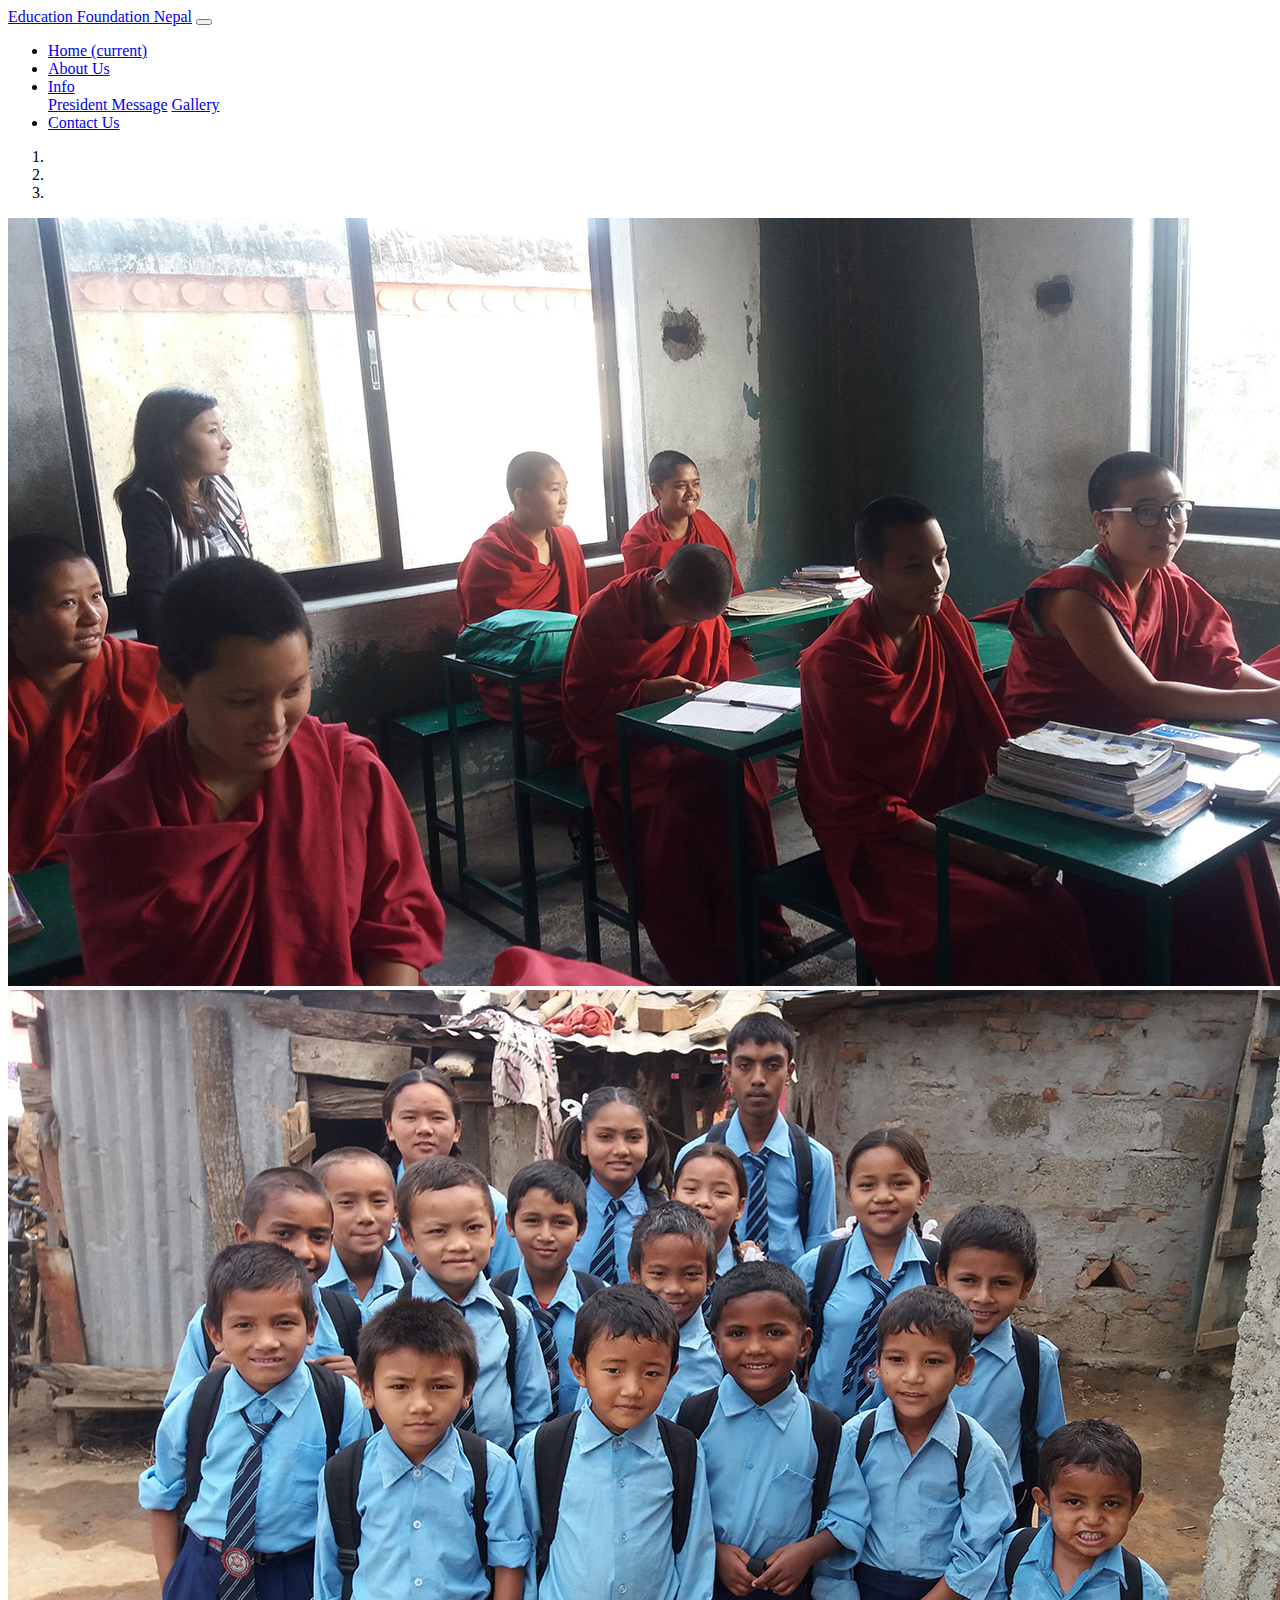
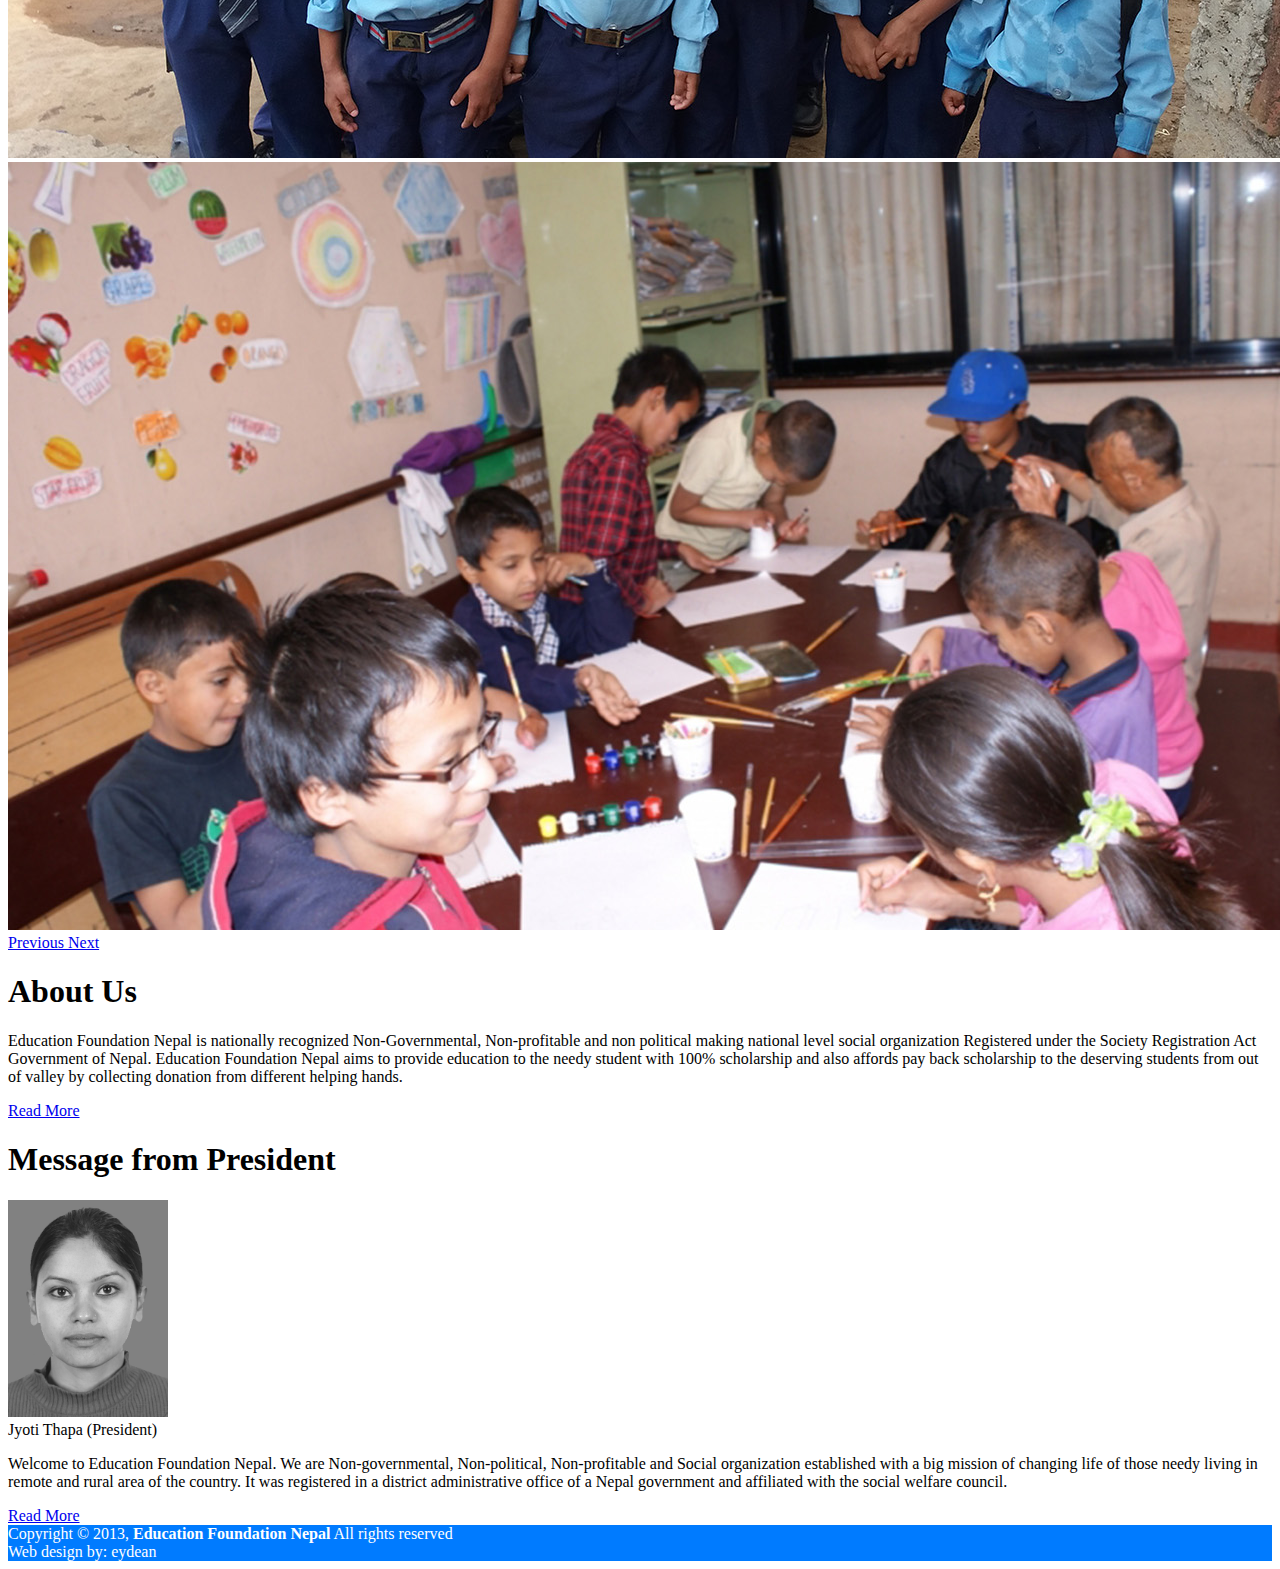
==== commit a3b36884: "web added" ====
--- a/index.html
+++ b/index.html
@@ -1,155 +1,135 @@
-<!DOCTYPE html>
+<!doctype html>
 <html lang="en">
+
 <head>
-	<title>Coming Soon 4</title>
-	<meta charset="UTF-8">
-	<meta name="viewport" content="width=device-width, initial-scale=1">
-<!--===============================================================================================-->	
-	<link rel="icon" type="image/png" href="images/icons/favicon.ico"/>
-<!--===============================================================================================-->
-	<link rel="stylesheet" type="text/css" href="vendor/bootstrap/css/bootstrap.min.css">
-<!--===============================================================================================-->
-	<link rel="stylesheet" type="text/css" href="fonts/font-awesome-4.7.0/css/font-awesome.min.css">
-<!--===============================================================================================-->
-	<link rel="stylesheet" type="text/css" href="fonts/iconic/css/material-design-iconic-font.min.css">
-<!--===============================================================================================-->
-	<link rel="stylesheet" type="text/css" href="vendor/animate/animate.css">
-<!--===============================================================================================-->
-	<link rel="stylesheet" type="text/css" href="vendor/select2/select2.min.css">
-<!--===============================================================================================-->
-	<link rel="stylesheet" type="text/css" href="css/util.css">
-	<link rel="stylesheet" type="text/css" href="css/main.css">
-<!--===============================================================================================-->
+    <!-- Required meta tags -->
+    <meta charset="utf-8">
+    <meta name="viewport" content="width=device-width, initial-scale=1, shrink-to-fit=no">
+
+    <!-- Bootstrap CSS -->
+    <link rel="stylesheet" href="https://stackpath.bootstrapcdn.com/bootstrap/4.1.3/css/bootstrap.min.css" integrity="sha384-MCw98/SFnGE8fJT3GXwEOngsV7Zt27NXFoaoApmYm81iuXoPkFOJwJ8ERdknLPMO"
+        crossorigin="anonymous">
+    <link rel="stylesheet" href="css/main.css">
+
+    <title>EF Nepal</title>
 </head>
+
 <body>
-	
-	
-	<div class="bg-g1 size1 flex-w flex-col-c-sb p-l-15 p-r-15 p-t-55 p-b-35 respon1">
-		<span></span>
-		<div class="flex-col-c p-t-50 p-b-50">
-			<h3 class="l1-txt1 txt-center p-b-10">
-				Coming Soon
-			</h3>
+    <!-- <div id="nav-top">
+        <img src="img/nav-top.jpg" alt="Banner">
+    </div> -->
+    <nav class="navbar navbar-expand-lg navbar-light bg-light">
+        <a class="navbar-brand text-primary" href="index.html">Education Foundation Nepal</a>
+        <button class="navbar-toggler" type="button" data-toggle="collapse" data-target="#navbarSupportedContent"
+            aria-controls="navbarSupportedContent" aria-expanded="false" aria-label="Toggle navigation">
+            <span class="navbar-toggler-icon"></span>
+        </button>
 
-			<p class="txt-center l1-txt2 p-b-60">
-				Our website is under construction
-			</p>
+        <div class="collapse navbar-collapse" id="navbarSupportedContent">
+            <ul class="navbar-nav mr-auto">
+                <li class="nav-item active">
+                    <a class="nav-link" href="index.html">Home <span class="sr-only">(current)</span></a>
+                </li>
+                <li class="nav-item">
+                    <a class="nav-link" href="about.html">About Us</a>
+                </li>
+                <li class="nav-item dropdown">
+                    <a class="nav-link dropdown-toggle" href="#" id="navbarDropdown" role="button" data-toggle="dropdown"
+                        aria-haspopup="true" aria-expanded="false">
+                        Info
+                    </a>
+                    <div class="dropdown-menu" aria-labelledby="navbarDropdown">
+                        <a class="dropdown-item" href="message.html">President Message</a>
+                        <a class="dropdown-item" href="gallery.html">Gallery</a>
+                    </div>
+                </li>
+                <li class="nav-item">
+                    <a class="nav-link" href="contact.html">Contact Us</a>
+                </li>
+            </ul>
+        </div>
+    </nav>
 
-			<div class="flex-w flex-c cd100 p-b-82">
-				<div class="flex-col-c-m size2 how-countdown">
-					<span class="l1-txt3 p-b-9 days">35</span>
-					<span class="s1-txt1">Days</span>
-				</div>
+    <div id="carouselExampleIndicators" class="carousel slide" data-ride="carousel">
+        <ol class="carousel-indicators">
+            <li data-target="#carouselExampleIndicators" data-slide-to="0" class="active"></li>
+            <li data-target="#carouselExampleIndicators" data-slide-to="1"></li>
+            <li data-target="#carouselExampleIndicators" data-slide-to="2"></li>
+        </ol>
+        <div class="carousel-inner">
+            <div class="carousel-item active">
+                <img class="d-block w-100" src="img/slide1.jpg" alt="First slide">
+            </div>
+            <div class="carousel-item">
+                <img class="d-block w-100" src="img/slide2.jpg" alt="Second slide">
+            </div>
+            <div class="carousel-item">
+                <img class="d-block w-100" src="img/slide3.jpg" alt="Third slide">
+            </div>
+        </div>
+        <a class="carousel-control-prev" href="#carouselExampleIndicators" role="button" data-slide="prev">
+            <span class="carousel-control-prev-icon" aria-hidden="true"></span>
+            <span class="sr-only">Previous</span>
+        </a>
+        <a class="carousel-control-next" href="#carouselExampleIndicators" role="button" data-slide="next">
+            <span class="carousel-control-next-icon" aria-hidden="true"></span>
+            <span class="sr-only">Next</span>
+        </a>
+    </div>
 
-				<div class="flex-col-c-m size2 how-countdown">
-					<span class="l1-txt3 p-b-9 hours">17</span>
-					<span class="s1-txt1">Hours</span>
-				</div>
+    <div class="container">
+        <div class="row pt-5">
+            <div class="col-md-12">
+                <h1 class="text-center text-primary">About Us</h1>
+                <p class="text-center lead">
+                    Education Foundation Nepal is nationally recognized Non-Governmental, Non-profitable and non
+                    political making national level social organization Registered under the Society Registration Act
+                    Government of Nepal. Education Foundation Nepal aims to provide education to the needy student with
+                    100% scholarship and also affords pay back scholarship to the deserving students from out of valley
+                    by collecting donation from different helping hands.
+                </p>
+                <a role="button" href="about.html" class="btn btn-primary float-right">Read More</a>
+            </div>
+        </div>
 
-				<div class="flex-col-c-m size2 how-countdown">
-					<span class="l1-txt3 p-b-9 minutes">50</span>
-					<span class="s1-txt1">Minutes</span>
-				</div>
+        <h1 class="pb-4 pt-5 text-center text-primary">Message from President</h1>
+        <div class="row">
+            <div class="col-md-3">
+                <img class="rounded mx-auto d-block" src="img/president.jpg" width="160" height="auto" alt="Jyoti Thapa">
+                <figcaption class="text-center">Jyoti Thapa (President)</figcaption>
+            </div>
+            <div class="col-md-9">
+                <p class="lead">
+                    Welcome to Education Foundation Nepal. We are Non-governmental, Non-political, Non-profitable and
+                    Social organization established with a big mission of changing life of those needy living in remote
+                    and rural area of the country. It was registered in a district administrative office of a Nepal
+                    government and affiliated with the social welfare council.
+                </p>
+                <a role="button" href="message.html" class="btn btn-primary float-left">Read More</a>
+            </div>
+        </div>
 
-				<div class="flex-col-c-m size2 how-countdown">
-					<span class="l1-txt3 p-b-9 seconds">39</span>
-					<span class="s1-txt1">Seconds</span>
-				</div>
-			</div>
+    </div>
 
-			<!-- <button class="flex-c-m s1-txt2 size3 how-btn"  data-toggle="modal" data-target="#subscribe">
-				Follow us for update now!
-			</button> -->
-		</div>
+    <footer>
+        <div class="container">
+            <div class="row pt-3 pb-3 mt-5">
+                <div class="col-md-6">
+                    Copyright &#169; 2013, <strong>Education Foundation Nepal</strong> All rights reserved
+                </div>
+                <div class="col-md-6 text-right">Web design by: eydean</div>
+            </div>
+        </div>
+    </footer>
 
-		<span class="s1-txt3 txt-center">
-			@ 2019 Coming Soon. Designed by efnepal
-		</span>
-		
-	</div>
+    <!-- Optional JavaScript -->
+    <!-- jQuery first, then Popper.js, then Bootstrap JS -->
+    <script src="https://code.jquery.com/jquery-3.3.1.slim.min.js" integrity="sha384-q8i/X+965DzO0rT7abK41JStQIAqVgRVzpbzo5smXKp4YfRvH+8abtTE1Pi6jizo"
+        crossorigin="anonymous"></script>
+    <script src="https://cdnjs.cloudflare.com/ajax/libs/popper.js/1.14.3/umd/popper.min.js" integrity="sha384-ZMP7rVo3mIykV+2+9J3UJ46jBk0WLaUAdn689aCwoqbBJiSnjAK/l8WvCWPIPm49"
+        crossorigin="anonymous"></script>
+    <script src="https://stackpath.bootstrapcdn.com/bootstrap/4.1.3/js/bootstrap.min.js" integrity="sha384-ChfqqxuZUCnJSK3+MXmPNIyE6ZbWh2IMqE241rYiqJxyMiZ6OW/JmZQ5stwEULTy"
+        crossorigin="anonymous"></script>
+</body>
 
-	<!-- Modal Login -->
-	<div class="modal fade" id="subscribe" tabindex="-1" role="dialog" aria-hidden="true">
-		<div class="modal-dialog" role="document" data-dismiss="modal">
-			<div class="modal-subscribe where1-parent bg0 bor2 size4 p-t-54 p-b-100 p-l-15 p-r-15">
-				<button class="btn-close-modal how-btn2 fs-26 where1 trans-04">
-					<i class="zmdi zmdi-close"></i>
-				</button>
-
-				<div class="wsize1 m-lr-auto">
-					<h3 class="m1-txt1 txt-center p-b-36">
-						<span class="bor1 p-b-6">Subscribe</span>
-					</h3>
-
-					<p class="m1-txt2 txt-center p-b-40">
-						Follow us for update now!
-					</p>
-
-					<form class="contact100-form validate-form">
-						<div class="wrap-input100 m-b-10 validate-input" data-validate = "Name is required">
-							<input class="s1-txt4 placeholder0 input100" type="text" name="name" placeholder="Name">
-							<span class="focus-input100"></span>
-						</div>
-
-						<div class="wrap-input100 m-b-20 validate-input" data-validate = "Email is required: ex@abc.xyz">
-							<input class="s1-txt4 placeholder0 input100" type="text" name="email" placeholder="Email">
-							<span class="focus-input100"></span>
-						</div>
-
-						<div class="w-full">
-							<button class="flex-c-m s1-txt2 size5 how-btn1 trans-04">
-								Get Updates
-							</button>
-						</div>
-					</form>
-
-					<p class="s1-txt5 txt-center wsize2 m-lr-auto p-t-20">
-						And don’t worry, we hate spam too! You can unsubcribe at anytime.
-					</p>
-				</div>
-			</div>
-
-		</div>
-	</div>
-
-	
-
-<!--===============================================================================================-->	
-	<script src="vendor/jquery/jquery-3.2.1.min.js"></script>
-<!--===============================================================================================-->
-	<script src="vendor/bootstrap/js/popper.js"></script>
-	<script src="vendor/bootstrap/js/bootstrap.min.js"></script>
-<!--===============================================================================================-->
-	<script src="vendor/select2/select2.min.js"></script>
-<!--===============================================================================================-->
-	<script src="vendor/countdowntime/moment.min.js"></script>
-	<script src="vendor/countdowntime/moment-timezone.min.js"></script>
-	<script src="vendor/countdowntime/moment-timezone-with-data.min.js"></script>
-	<script src="vendor/countdowntime/countdowntime.js"></script>
-	<script>
-		$('.cd100').countdown100({
-			// Set Endtime here
-			// Endtime must be > current time
-			endtimeYear: 0,
-			endtimeMonth: 0,
-			endtimeDate: 35,
-			endtimeHours: 18,
-			endtimeMinutes: 0,
-			endtimeSeconds: 0,
-			timeZone: "" 
-			// ex:  timeZone: "America/New_York", can be empty
-			// go to " http://momentjs.com/timezone/ " to get timezone
-		});
-	</script>
-<!--===============================================================================================-->
-	<script src="vendor/tilt/tilt.jquery.min.js"></script>
-	<script >
-		$('.js-tilt').tilt({
-			scale: 1.1
-		})
-	</script>
-<!--===============================================================================================-->
-	<script src="js/main.js"></script>
-
-</body>
 </html>--- a/css/main.css
+++ b/css/main.css
@@ -1,624 +1,35 @@
-/*------------------------------------------------------------------
-Project:  ComingSoon
-Version:  
-Last change:  
-Assigned to:  Bach Le
-Primary use:  
--------------------------------------------------------------------*/
-
-
-
-/*//////////////////////////////////////////////////////////////////
-[ FONT ]*/
-
-@font-face {
-  font-family: Montserrat-Regular;
-  src: url('../fonts/Montserrat/Montserrat-Regular.ttf'); 
-}
-
-@font-face {
-  font-family: Montserrat-Light;
-  src: url('../fonts/Montserrat/Montserrat-Light.ttf'); 
-}
-
-@font-face {
-  font-family: Montserrat-Black;
-  src: url('../fonts/Montserrat/Montserrat-Black.ttf'); 
-}
-
-@font-face {
-  font-family: Montserrat-Bold;
-  src: url('../fonts/Montserrat/Montserrat-Bold.ttf'); 
-}
-
-
-/*//////////////////////////////////////////////////////////////////
-[ RS PLUGIN ]*/
-/*---------------------------------------------*/
-.container {max-width: 1200px;}
-
-
-/*//////////////////////////////////////////////////////////////////
-[ rs Modal ]*/
-
-body {padding-right: 0px !important;}
-.modal {
-  padding: 0px !important;
-  z-index: 1160;
-  overflow-x: hidden;
-  overflow-y: auto !important;
-}
-.modal-open {overflow-y: scroll;}
-
-
-.modal-backdrop.show {
-    opacity: 0;
-}
-
-.modal-dialog {
-  display: -webkit-box;
-  display: -webkit-flex;
-  display: -moz-box;
-  display: -ms-flexbox;
-  display: flex;
-  max-width: 100%;
-  min-height: 100%;
-  justify-content: center;
-  align-items: center;
-  margin: 0;
-  padding: 50px 15px;
-}
-
-/*//////////////////////////////////////////////////////////////////
-[ Form ]*/
-
-.contact100-form {
-  width: 100%;
-}
-
-/*------------------------------------------------------------------
-[ Input ]*/
-
-.wrap-input100 {
-  width: 100%;
-  position: relative;
-  background-color: #fff;
-  height: 50px;
-  border: 2px solid #e6e6e6;
-  border-radius: 25px;
-}
-
-/*---------------------------------------------*/
-.input100 {
-  display: block;
-  width: 100%;
-  background: transparent;
-}
-
-input.input100 {
-  height: 100%;
-  padding: 0 30px 0 30px;
-}
-
-
-/*------------------------------------------------------------------
-[ Focus Input ]*/
-
-.focus-input100 {
-  position: absolute;
-  display: block;
-  width: calc(100% + 4px);
-  height: calc(100% + 4px);
-  top: -2px;
-  left: -2px;
-  pointer-events: none;
-  border: 2px solid #3a5dff;
-  border-radius: 25px;
-
-  visibility: hidden;
-  opacity: 0;
-
-  -webkit-transition: all 0.4s;
-  -o-transition: all 0.4s;
-  -moz-transition: all 0.4s;
-  transition: all 0.4s;
-
-  -webkit-transform: scaleX(1.1) scaleY(1.2);
-  -moz-transform: scaleX(1.1) scaleY(1.2);
-  -ms-transform: scaleX(1.1) scaleY(1.2);
-  -o-transform: scaleX(1.1) scaleY(1.2);
-  transform: scaleX(1.1) scaleY(1.2);
-}
-
-.input100:focus + .focus-input100 {
-  visibility: visible;
-  opacity: 1;
-
-  -webkit-transform: scale(1);
-  -moz-transform: scale(1);
-  -ms-transform: scale(1);
-  -o-transform: scale(1);
-  transform: scale(1);
-}
-
-/*------------------------------------------------------------------
-[ Alert validate ]*/
-
-.validate-input {
-  position: relative;
-}
-
-.alert-validate::before {
-  content: attr(data-validate);
-  position: absolute;
-  max-width: 70%;
-  background-color: #fff;
-  border: 1px solid #c80000;
-  border-radius: 15px;
-  padding: 4px 25px 4px 10px;
-  top: 50%;
-  -webkit-transform: translateY(-50%);
-  -moz-transform: translateY(-50%);
-  -ms-transform: translateY(-50%);
-  -o-transform: translateY(-50%);
-  transform: translateY(-50%);
-  right: 12px;
-  pointer-events: none;
-
-  font-family: Montserrat-Bold;
-  color: #c80000;
-  font-size: 13px;
-  line-height: 1.4;
-  text-align: left;
-
-  visibility: hidden;
-  opacity: 0;
-
-  -webkit-transition: opacity 0.4s;
-  -o-transition: opacity 0.4s;
-  -moz-transition: opacity 0.4s;
-  transition: opacity 0.4s;
-}
-
-.alert-validate::after {
-  content: "\f06a";
-  font-family: FontAwesome;
-  display: block;
-  position: absolute;
-  color: #c80000;
-  font-size: 18px;
-  top: 50%;
-  -webkit-transform: translateY(-50%);
-  -moz-transform: translateY(-50%);
-  -ms-transform: translateY(-50%);
-  -o-transform: translateY(-50%);
-  transform: translateY(-50%);
-  right: 18px;
-}
-
-.alert-validate:hover:before {
-  visibility: visible;
-  opacity: 1;
-}
-
-@media (max-width: 992px) {
-  .alert-validate::before {
-    visibility: visible;
-    opacity: 1;
-  }
-}
-
-/*==================================================================
-    TEXT TEXT TEXT TEXT TEXT TEXT TEXT TEXT TEXT TEXT TEXT TEXT TEXT
-==================================================================*/
-
-/*==================================================================
-[ Color ]*/
-.cl0 {color: #fff;}
-
-
-
-
-/*//////////////////////////////////////////////////////////////////
-[ S-Text 0 - 15 ]*/
-.s1-txt1 {
-  font-family: Montserrat-Regular;
-  font-size: 12px;
-  color: #7d8da6;
-  line-height: 1;
-  text-transform: uppercase;
-}
-
-.s1-txt2 {
-  font-family: Montserrat-Bold;
-  font-size: 15px;
-  color: #fff;
-  line-height: 1.2;
-}
-
-.s1-txt3 {
-  font-family: Montserrat-Regular;
-  font-size: 12px;
-  color: #cccccc;
-  line-height: 1.4;
-}
-
-.s1-txt4 {
-  font-family: Montserrat-Bold;
-  font-size: 15px;
-  color: #555;
-  line-height: 1.2;
-}
-
-.s1-txt5 {
-  font-family: Montserrat-Regular;
-  font-size: 12px;
-  color: #999;
-  line-height: 1.6666667;
-}
-
-/*//////////////////////////////////////////////////////////////////
-[ M-Text 16 - 25 ]*/
-.m1-txt1 {
-  font-family: Montserrat-Black;
-  font-size: 24px;
-  color: #333;
-  line-height: 1.2;
-  text-transform: uppercase;
-}
-
-.m1-txt2 {
-  font-family: Montserrat-Regular;
-  font-size: 18px;
-  color: #555;
-  line-height: 1.4;
-  text-transform: uppercase;
-}
-
-/*//////////////////////////////////////////////////////////////////
-[ L-Text >= 26 ]*/
-.l1-txt1 {
-  font-family: Montserrat-Black;
-  font-size: 50px;
-  color: #fff;
-  line-height: 1.2;
-  text-transform: uppercase;
-}
-
-.l1-txt2 {
-  font-family: Montserrat-Light;
-  font-size: 30px;
-  color: #fff;
-  line-height: 1.2;
-}
-
-.l1-txt3 {
-  font-family: Montserrat-Bold;
-  font-size: 36px;
-  color: #555555;
-  line-height: 1;
-}
-
-
-/*==================================================================
-   SHAPE SHAPE SHAPE SHAPE SHAPE SHAPE SHAPE SHAPE SHAPE SHAPE SHAPE
-==================================================================*/
-/*//////////////////////////////////////////////////////////////////
-[ Size ]*/
-.size1 {
-  width: 100%;
-  min-height: 100vh;
-}
-
-.size2 {
-  width: 90px;
-  height: 90px;
-}
-
-.size3 {
-  min-width: 280px;
-  max-width: 100%;
-  min-height: 50px;
-}
-
-.size4 {
-  width: 686px;
-  max-width: 100%;
-}
-
-.size5 {
-  width: 100%;
-  height: 50px;
-}
-
-/*//////////////////////////////////////////////////////////////////
-[ Width ]*/
-.wsize1 {
-  max-width: 390px;
-}
-
-.wsize2 {
-  max-width: 285px;
-}
-
-
-/*//////////////////////////////////////////////////////////////////
-[ Height ]*/
-
-
-
-
-/*//////////////////////////////////////////////////////////////////
-[ Background ]*/
-.bg0 {background-color: #fff;}
-
-/*---------------------------------------------*/
-.bg-g1 {
-  background: #7918f2;
-  background: -webkit-linear-gradient(-45deg, #ac32e4, #7918f2, #4801ff);
-  background: -o-linear-gradient(-45deg, #ac32e4, #7918f2, #4801ff);
-  background: -moz-linear-gradient(-45deg, #ac32e4, #7918f2, #4801ff);
-  background: linear-gradient(-45deg, #ac32e4, #7918f2, #4801ff);
-}
-
-
-
-
-
-/*//////////////////////////////////////////////////////////////////
-[ Border ]*/
-.bor1 {
-  border-bottom: 3px solid #3a5dff;
-}
-
-.bor2 {
-  border-radius: 5px;
-}
-
-
-/*==================================================================
-   WHERE WHERE WHERE WHERE WHERE WHERE WHERE WHERE WHERE WHERE WHERE  
-==================================================================*/
-.where1-parent {
-  position: relative;
-}
-
-.where1 {
-  position: absolute;
-  top: -40px;
-  right: 5px;
-}
-
-
-/*==================================================================
- HOW HOW HOW HOW HOW HOW HOW HOW HOW HOW HOW HOW HOW HOW HOW HOW HOW 
-==================================================================*/
-.placeholder0::-webkit-input-placeholder { color: #999999;}
-.placeholder0:-moz-placeholder { color: #999999;}
-.placeholder0::-moz-placeholder { color: #999999;}
-.placeholder0:-ms-input-placeholder { color: #999999;}
-
-
-/*---------------------------------------------*/
-.how-countdown {
-  background-color: #fff;
-  border-radius: 18px;
-  margin: 0px 18px 25px 18px;
-}
-
-/*---------------------------------------------*/
-.how-btn {
-  padding: 10px 20px;
-  background-color: transparent;
-  border-radius: 25px;
-  border: 2px solid #fff;
-  position: relative;
-  z-index: 1;
-  overflow: hidden;
-}
-
-.how-btn::before {
-  content: "";
-  display: block;
-  position: absolute;
-  z-index: -1;
-  width: 100%;
-  height: 100%;
-  top: 0;
-  left: 0;
-  background: #7918f2;
-  background: -webkit-linear-gradient(45deg, #ac32e4, #7918f2, #4801ff);
-  background: -o-linear-gradient(45deg, #ac32e4, #7918f2, #4801ff);
-  background: -moz-linear-gradient(45deg, #ac32e4, #7918f2, #4801ff);
-  background: linear-gradient(45deg, #ac32e4, #7918f2, #4801ff);
-  -webkit-transition: all 0.4s;
-  -o-transition: all 0.4s;
-  -moz-transition: all 0.4s;
-  transition: all 0.4s;
-  opacity: 0;
-}
-
-.how-btn:hover:before {
-  opacity: 1;
-}
-
-/*---------------------------------------------*/
-.how-btn1 {
-  background-color: #3a5dff;
-  border-radius: 25px;
-  padding: 0 20px;
-}
-
-.how-btn1:hover {
-  background-color: #333;
-  color: #fff;
-}
-
-/*---------------------------------------------*/
-.how-btn2 {
-  color: rgba(255,255,255,0.5);
-}
-
-.how-btn2:hover {
-  color: rgba(255,255,255,1);
-}
-
-/*//////////////////////////////////////////////////////////////////
-[ Pseudo ]*/
-
-/*------------------------------------------------------------------
-[ Focus ]*/
-.focus-in0:focus::-webkit-input-placeholder { color:transparent; }
-.focus-in0:focus:-moz-placeholder { color:transparent; }
-.focus-in0:focus::-moz-placeholder { color:transparent; }
-.focus-in0:focus:-ms-input-placeholder { color:transparent; }
-
-
-/*------------------------------------------------------------------
-[ Hover ]*/
-.hov-cl0:hover {color: #fff;}
-.hov-bg0:hover {background-color: #fff;}
-
-/*---------------------------------------------*/
-
-
-
-
-
-
-
-/*==================================================================
-  RESPONSIVE RESPONSIVE RESPONSIVE RESPONSIVE RESPONSIVE RESPONSIVE
-==================================================================*/
-
-
-/*//////////////////////////////////////////////////////////////////
-[ XL ]*/
-@media (max-width: 1200px) {
-  .m-0-xl {margin: 0;}
-  .m-lr-0-xl {margin-left: 0; margin-right: 0;}
-  .m-lr-15-xl {margin-left: 15px; margin-right: 15px;}
-  .m-l-0-xl {margin-left: 0;}
-  .m-r-0-xl {margin-right: 0;}
-  .m-l-15-xl {margin-left: 15px;}
-  .m-r-15-xl {margin-right: 15px;}
-
-  .p-0-xl {padding: 0;}
-  .p-lr-0-xl {padding-left: 0; padding-right: 0;}
-  .p-lr-15-xl {padding-left: 15px; padding-right: 15px;}
-  .p-l-0-xl {padding-left: 0;}
-  .p-r-0-xl {padding-right: 0;}
-  .p-l-15-xl {padding-left: 15px;}
-  .p-r-15-xl {padding-right: 15px;}
-
-  .w-full-xl {width: 100%;}
-
-  /*---------------------------------------------*/
-
-}
-
-
-/*//////////////////////////////////////////////////////////////////
-[ LG ]*/
-@media (max-width: 992px) {
-  .m-0-lg {margin: 0;}
-  .m-lr-0-lg {margin-left: 0; margin-right: 0;}
-  .m-lr-15-lg {margin-left: 15px; margin-right: 15px;}
-  .m-l-0-lg {margin-left: 0;}
-  .m-r-0-lg {margin-right: 0;}
-  .m-l-15-lg {margin-left: 15px;}
-  .m-r-15-lg {margin-right: 15px;}
-
-  .p-0-lg {padding: 0;}
-  .p-lr-0-lg {padding-left: 0; padding-right: 0;}
-  .p-lr-15-lg {padding-left: 15px; padding-right: 15px;}
-  .p-l-0-lg {padding-left: 0;}
-  .p-r-0-lg{padding-right: 0;}
-  .p-l-15-lg {padding-left: 15px;}
-  .p-r-15-lg {padding-right: 15px;}
-
-  .w-full-lg {width: 100%;}
-
-  /*---------------------------------------------*/
-
-
-}
-
-
-/*//////////////////////////////////////////////////////////////////
-[ MD ]*/
-@media (max-width: 768px) {
-  .m-0-md {margin: 0;}
-  .m-lr-0-md {margin-left: 0; margin-right: 0;}
-  .m-lr-15-md {margin-left: 15px; margin-right: 15px;}
-  .m-l-0-md {margin-left: 0;}
-  .m-r-0-md {margin-right: 0;}
-  .m-l-15-md {margin-left: 15px;}
-  .m-r-15-md {margin-right: 15px;}
-
-  .p-0-md {padding: 0;}
-  .p-lr-0-md {padding-left: 0; padding-right: 0;}
-  .p-lr-15-md {padding-left: 15px; padding-right: 15px;}
-  .p-l-0-md {padding-left: 0;}
-  .p-r-0-md{padding-right: 0;}
-  .p-l-15-md {padding-left: 15px;}
-  .p-r-15-md {padding-right: 15px;}
-
-  .w-full-md {width: 100%;}
-  /*---------------------------------------------*/
-
-}
-
-
-/*//////////////////////////////////////////////////////////////////
-[ SM ]*/
-@media (max-width: 576px) {
-  .m-0-sm {margin: 0;}
-  .m-lr-0-sm {margin-left: 0; margin-right: 0;}
-  .m-lr-15-sm {margin-left: 15px; margin-right: 15px;}
-  .m-l-0-sm {margin-left: 0;}
-  .m-r-0-sm {margin-right: 0;}
-  .m-l-15-sm {margin-left: 15px;}
-  .m-r-15-sm {margin-right: 15px;}
-
-  .p-0-sm {padding: 0;}
-  .p-lr-0-sm {padding-left: 0; padding-right: 0;}
-  .p-lr-15-sm {padding-left: 15px; padding-right: 15px;}
-  .p-l-0-sm {padding-left: 0;}
-  .p-r-0-sm{padding-right: 0;}
-  .p-l-15-sm {padding-left: 15px;}
-  .p-r-15-sm {padding-right: 15px;}
-
-  .w-full-sm {width: 100%;}
-
-  /*---------------------------------------------*/
-  .respon1 {
-    padding-top: 35px;
-  }
-  
-}
-
-
-/*//////////////////////////////////////////////////////////////////
-[ SSM ]*/
-@media (max-width: 480px) {
-  .m-0-ssm {margin: 0;}
-  .m-lr-0-ssm {margin-left: 0; margin-right: 0;}
-  .m-lr-15-ssm {margin-left: 15px; margin-right: 15px;}
-  .m-l-0-ssm {margin-left: 0;}
-  .m-r-0-ssm {margin-right: 0;}
-  .m-l-15-ssm {margin-left: 15px;}
-  .m-r-15-ssm {margin-right: 15px;}
-
-  .p-0-ssm {padding: 0;}
-  .p-lr-0-ssm {padding-left: 0; padding-right: 0;}
-  .p-lr-15-ssm {padding-left: 15px; padding-right: 15px;}
-  .p-l-0-ssm {padding-left: 0;}
-  .p-r-0-ssm{padding-right: 0;}
-  .p-l-15-ssm {padding-left: 15px;}
-  .p-r-15-ssm {padding-right: 15px;}
-
-  .w-full-ssm {width: 100%;}
-  /*---------------------------------------------*/
-
-}+footer {
+  background-color: #007bff;
+  color: #ffffff;
+}
+
+#address-info {
+  font-size: 1.2rem;
+  color: #ffffff;
+}
+
+#address-info .col-md-6 {
+  padding-top: 80px;
+  padding-bottom: 80px;
+}
+
+#address-info i {
+  font-size: 3rem;
+}
+
+#address-info .first {
+  background-color: #069968;
+}
+
+#address-info .second {
+  background-color: #0477c4;
+}
+
+#address-info .third {
+  background-color: #b10494;
+}
+
+#address-info .fourth {
+  background-color: #e93305;
+}
+/*# sourceMappingURL=main.css.map */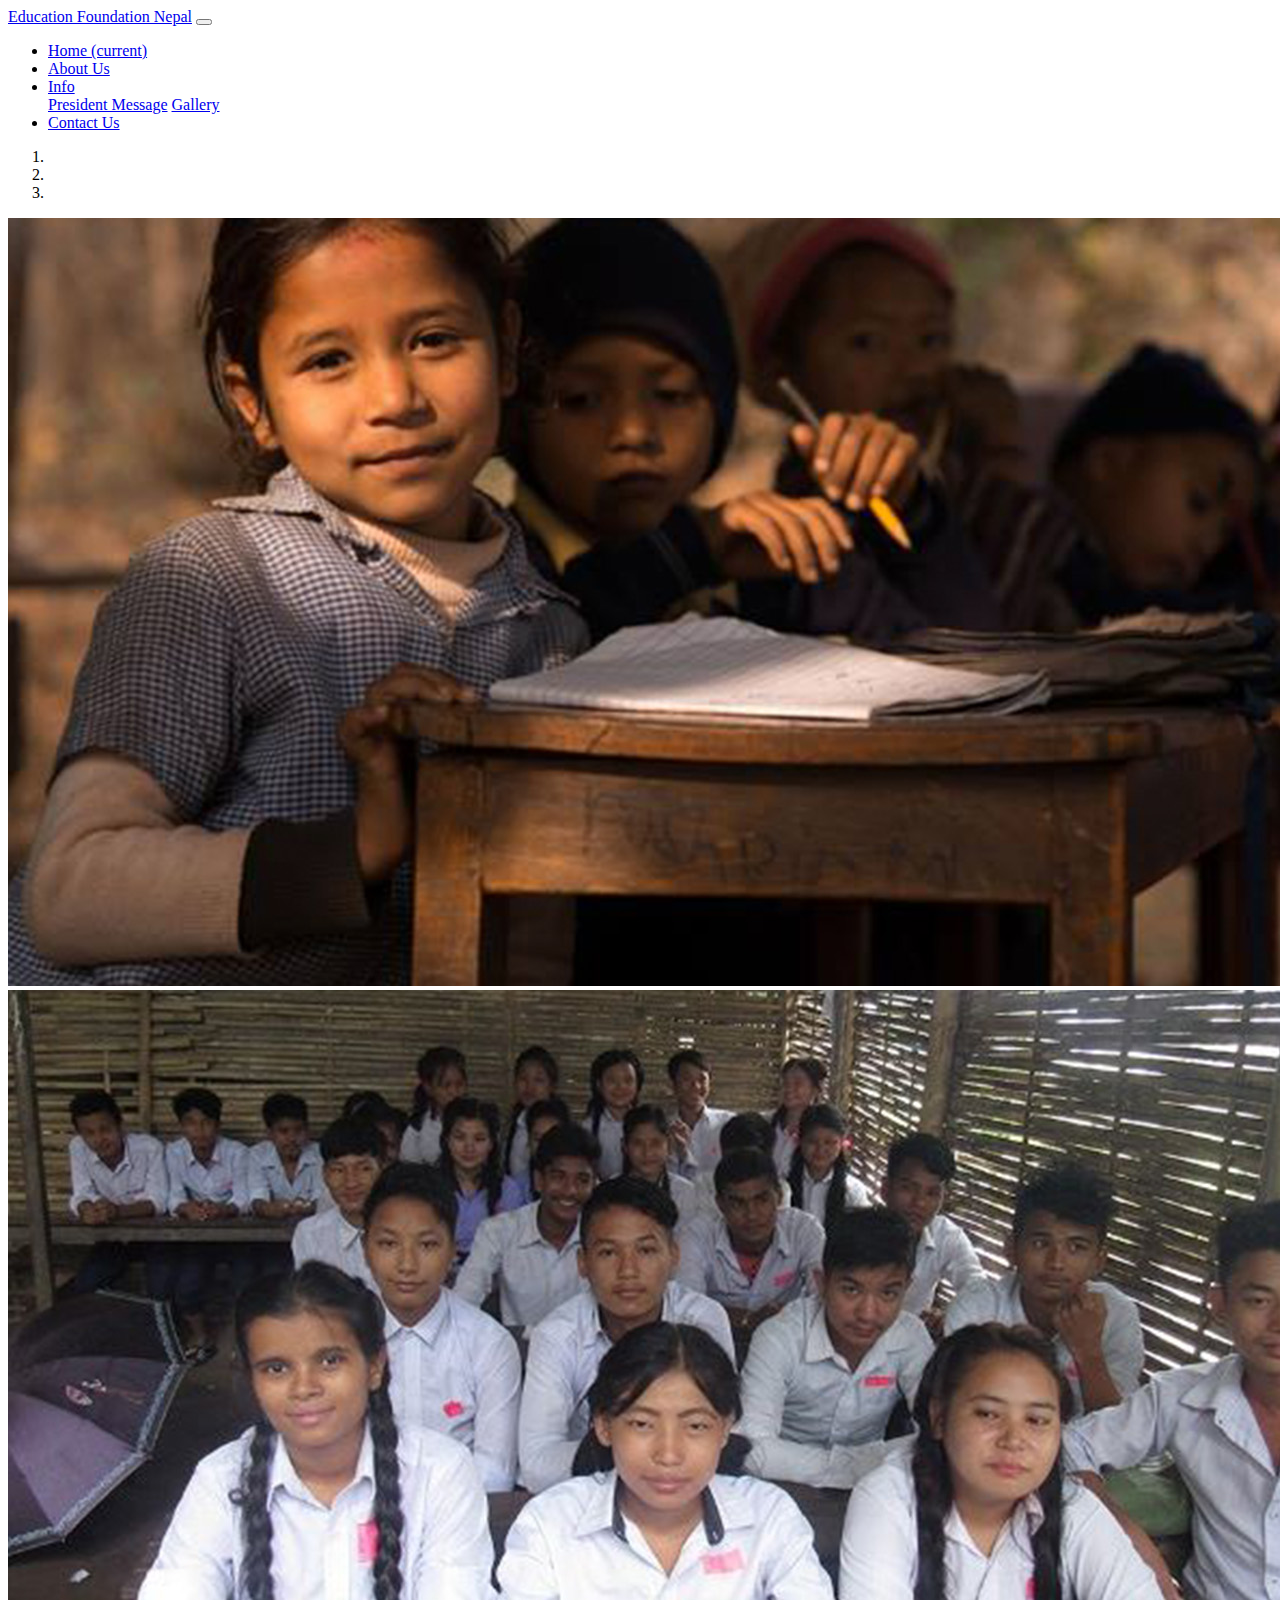
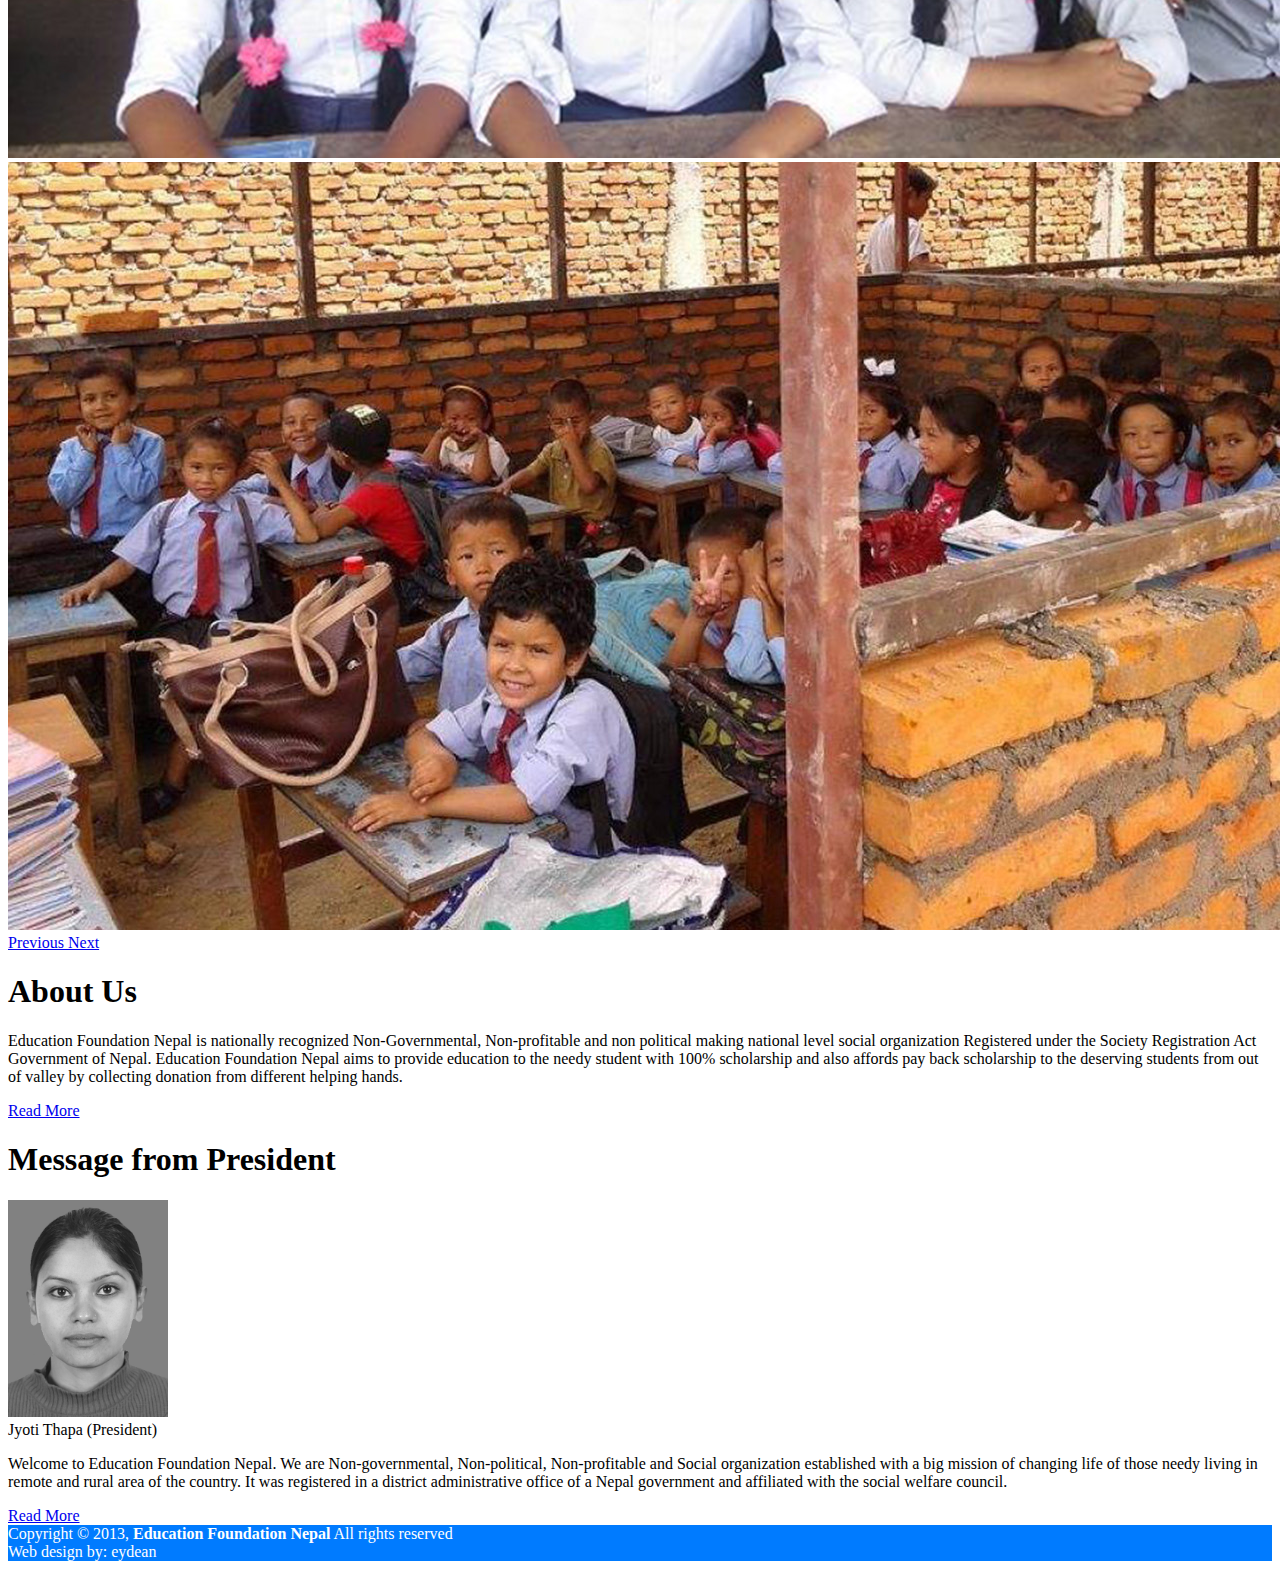
==== commit 5f4ea9bf: "slider images changed" ====
--- a/index.html
+++ b/index.html
@@ -58,13 +58,13 @@
         </ol>
         <div class="carousel-inner">
             <div class="carousel-item active">
-                <img class="d-block w-100" src="img/slide1.jpg" alt="First slide">
+                <img class="d-block w-100" src="img/slide4.jpg" alt="First slide">
             </div>
             <div class="carousel-item">
-                <img class="d-block w-100" src="img/slide2.jpg" alt="Second slide">
+                <img class="d-block w-100" src="img/slide5.jpg" alt="Second slide">
             </div>
             <div class="carousel-item">
-                <img class="d-block w-100" src="img/slide3.jpg" alt="Third slide">
+                <img class="d-block w-100" src="img/slide6.jpg" alt="Third slide">
             </div>
         </div>
         <a class="carousel-control-prev" href="#carouselExampleIndicators" role="button" data-slide="prev">
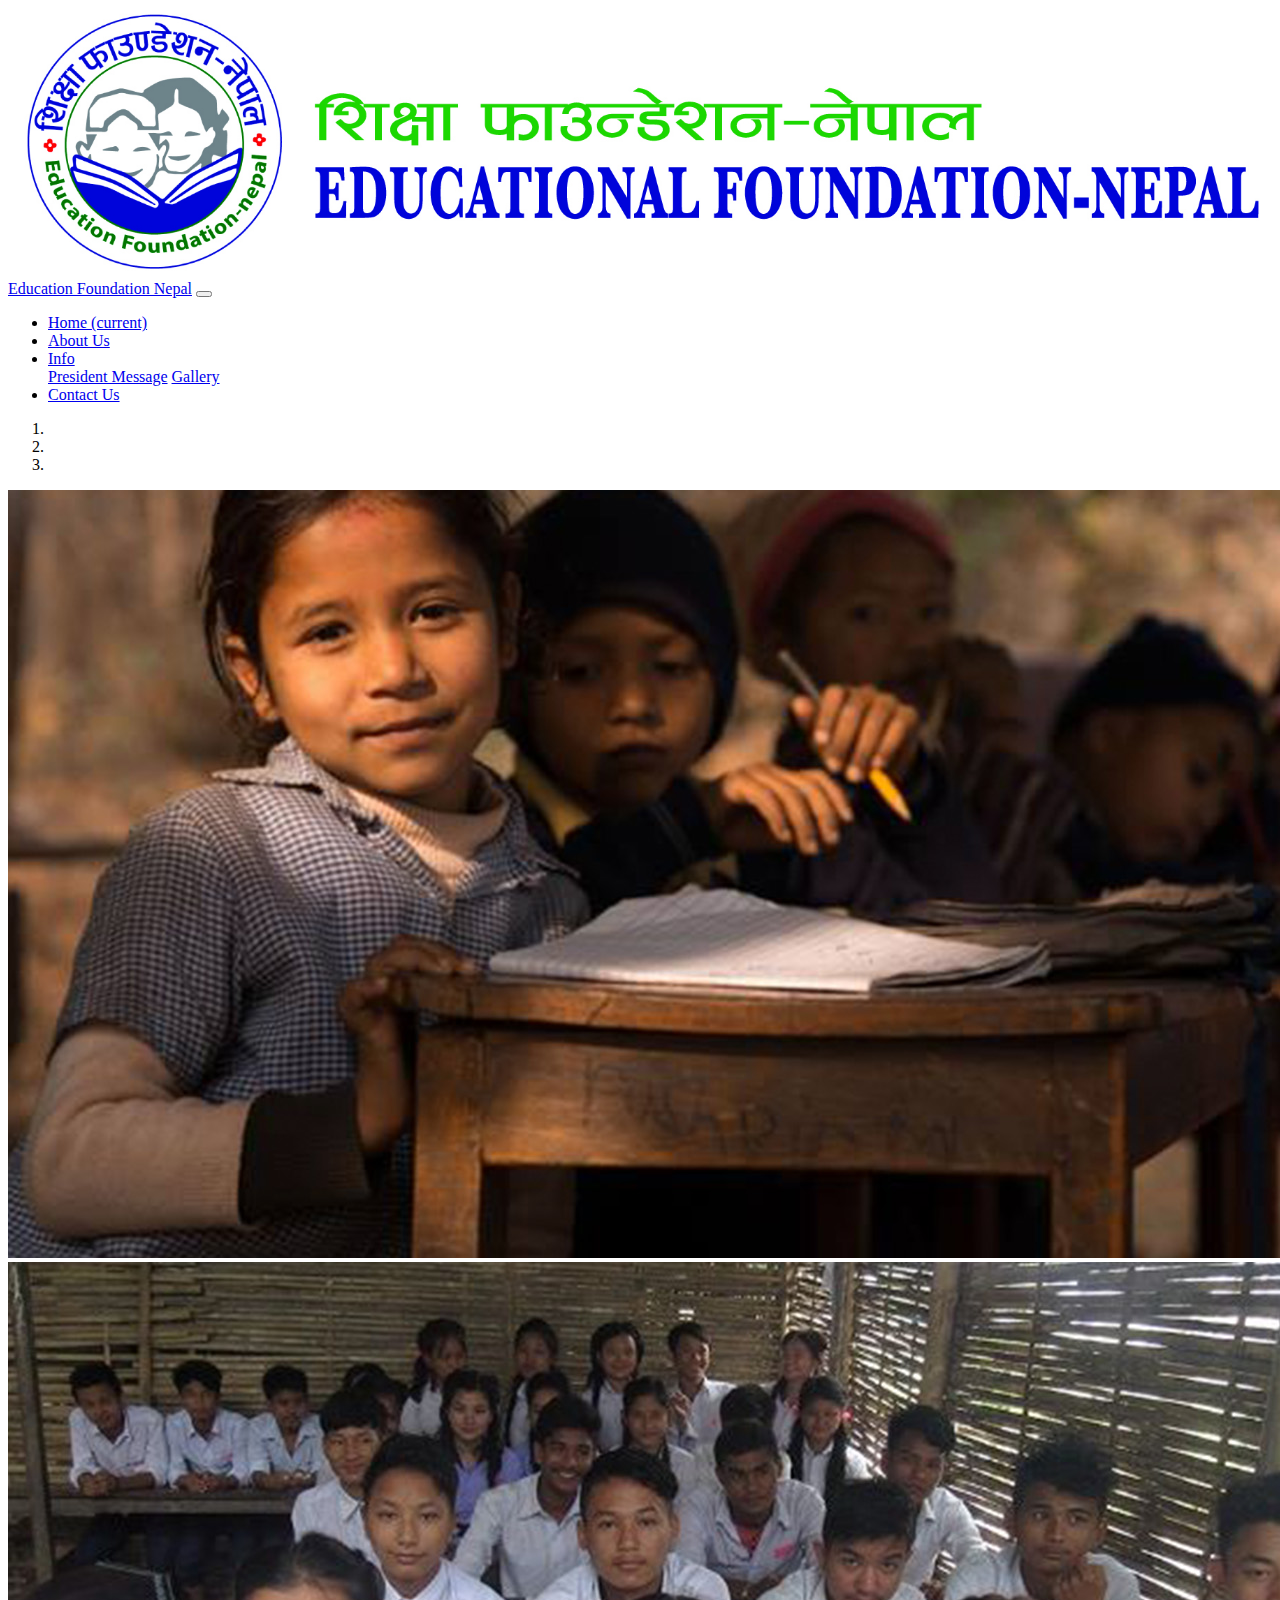
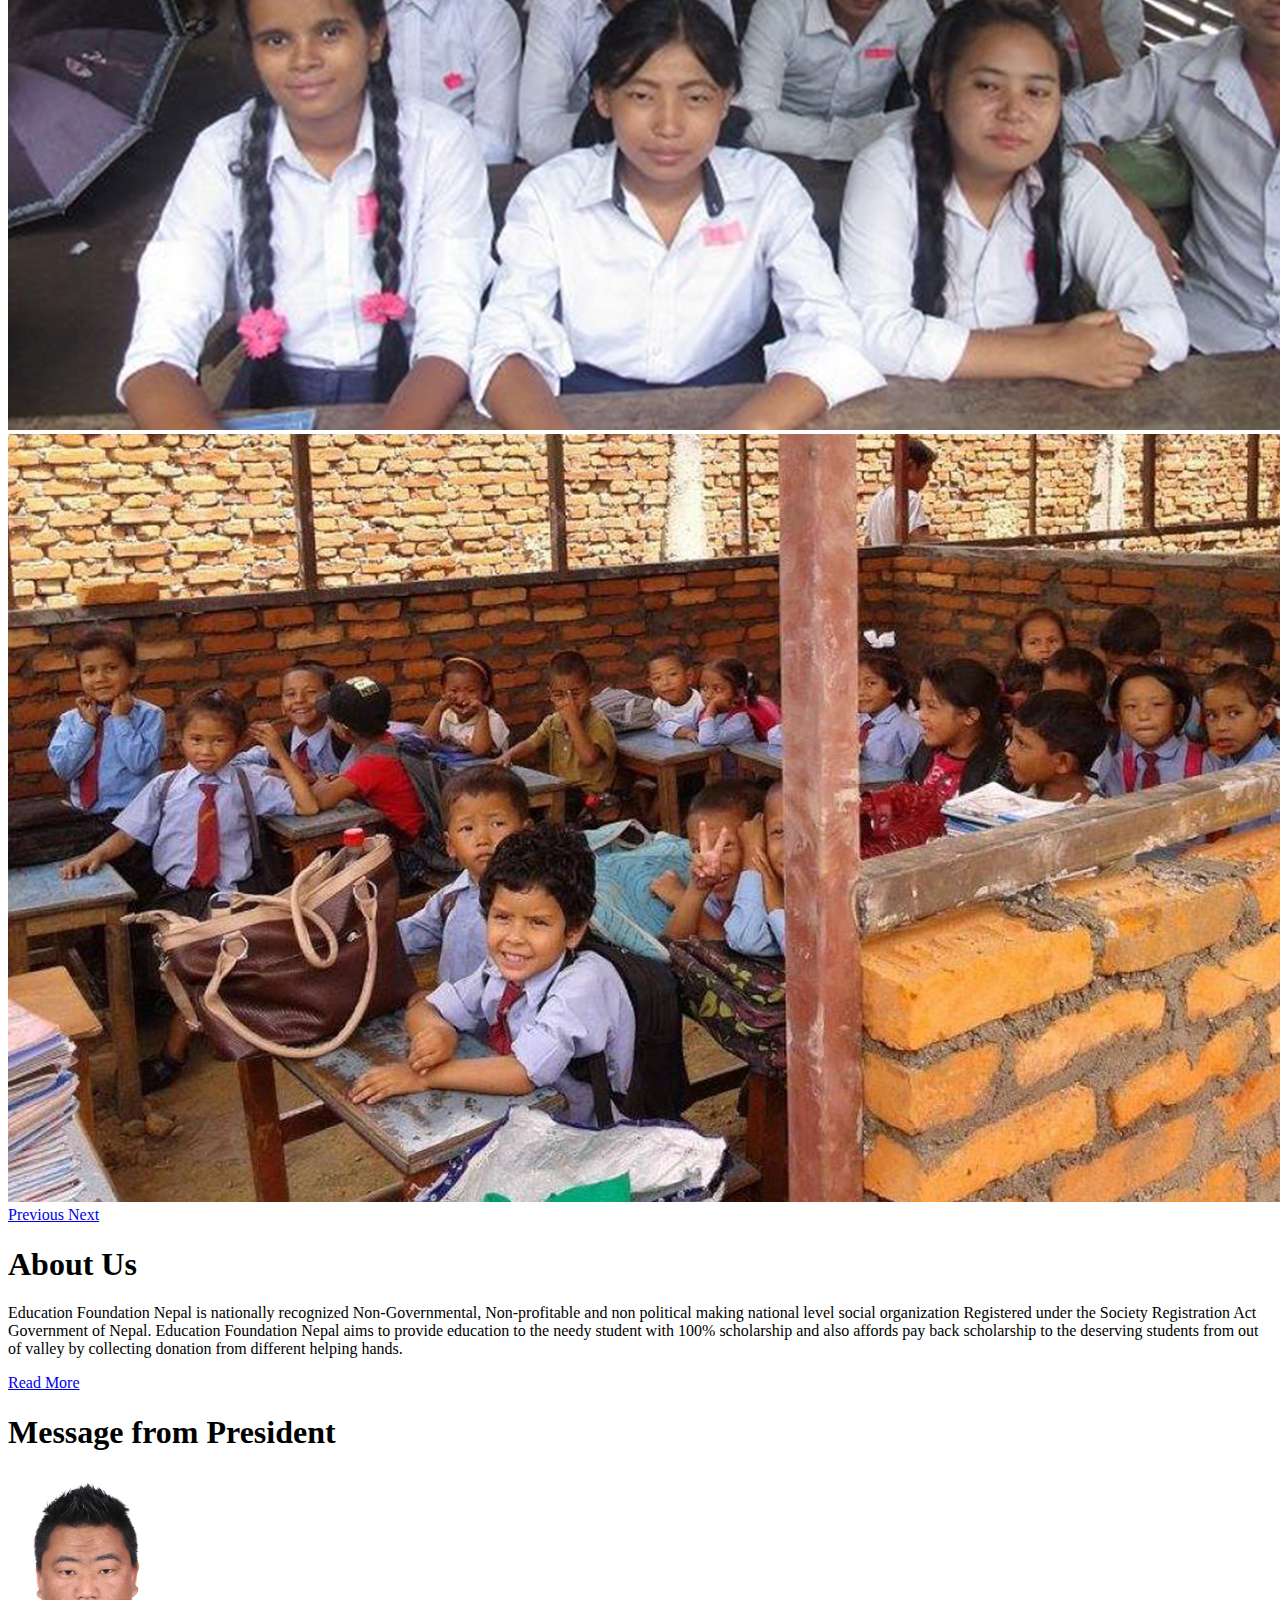
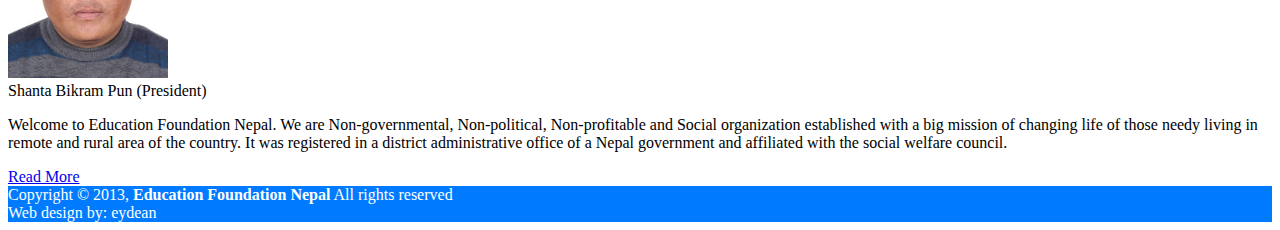
==== commit 02238e6f: "person changed from jyoti to bikram" ====
--- a/index.html
+++ b/index.html
@@ -18,6 +18,13 @@
     <!-- <div id="nav-top">
         <img src="img/nav-top.jpg" alt="Banner">
     </div> -->
+    <div class="container">
+        <div class="row justify-content-center">
+            <div class="col-md-6">
+                <img src="img/EFN.jpg" width="100%" height="auto" alt="">
+            </div>
+        </div>
+    </div>
     <nav class="navbar navbar-expand-lg navbar-light bg-light">
         <a class="navbar-brand text-primary" href="index.html">Education Foundation Nepal</a>
         <button class="navbar-toggler" type="button" data-toggle="collapse" data-target="#navbarSupportedContent"
@@ -95,8 +102,8 @@
         <h1 class="pb-4 pt-5 text-center text-primary">Message from President</h1>
         <div class="row">
             <div class="col-md-3">
-                <img class="rounded mx-auto d-block" src="img/president.jpg" width="160" height="auto" alt="Jyoti Thapa">
-                <figcaption class="text-center">Jyoti Thapa (President)</figcaption>
+                <img class="rounded mx-auto d-block" src="img/president1.jpg" width="160" height="auto" alt="Shanta Bikram Pun">
+                <figcaption class="text-center">Shanta Bikram Pun (President)</figcaption>
             </div>
             <div class="col-md-9">
                 <p class="lead">
